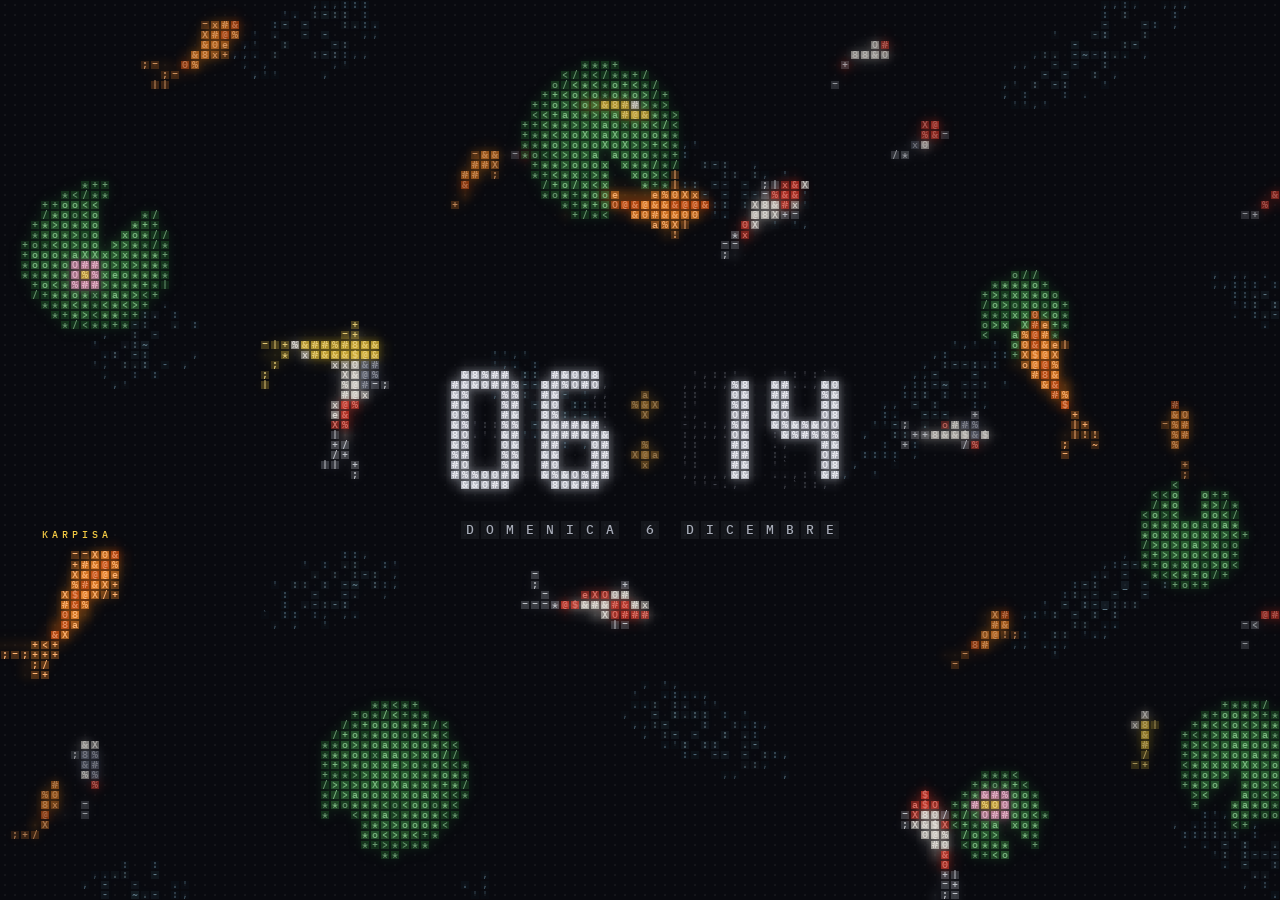
==== wallpaper/index.html @ 4b6a4fd7 "Animazione più fluida: i fotogrammi cadono sempre alla stessa distanza Il timer contava 1/30 di seco" ====
<!DOCTYPE html>
<html lang="it" data-sfondo>
<head>
<meta charset="utf-8">
<meta name="viewport" content="width=device-width, initial-scale=1">
<title>ASCII Zoo sfondo</title>
<style>
/* Carattere: IBM Plex Mono, (c) IBM Corp., licenza SIL Open Font License 1.1 */
@font-face {
  font-family: "IBM Plex Mono";
  font-style: normal;
  font-weight: 400;
  font-display: swap;
  src: url("[data-uri]") format("woff2");
}
@font-face {
  font-family: "IBM Plex Mono";
  font-style: normal;
  font-weight: 500;
  font-display: swap;
  src: url("[data-uri]") format("woff2");
}

/* Due temi. Di serie scuro: gli animali sono luce su fondo nero. Chiaro (data-tema="chiaro"
   sulla radice): inchiostro su carta. I colori dei widget e dell'interfaccia stanno tutti qui.
   Layout: canvas a tutto schermo; sopra, selettore in alto, saluto e ricerca al centro. */
:root {
  --bg: #090a0f;
  --ink: #eceef5;
  --ink-dim: #9196a8;
  --ink-faint: #5d6274;
  --panel: rgba(19, 21, 29, 0.74);
  --panel-pieno: rgba(19, 21, 29, 0.94);
  --line: rgba(255, 255, 255, 0.09);
  --tinta: 255, 255, 255; /* pulsanti e caselle: questo colore, poco coprente */
  --grana: rgba(255, 255, 255, 0.06); /* i puntini del fondo, uno per cella */
  --accent: #5aa7ff;
  --mono: "IBM Plex Mono", ui-monospace, "SF Mono", Menlo, Consolas, monospace;
  --cell: 11px;
  /* widget: fondo dei riquadri con "Sfondo pieno" */
  --widget-fondo: rgba(9, 10, 15, 0.84);
  --widget-ombra: rgba(0, 0, 0, 0.35);
  /* pomodoro: il riquadro lampeggia di questo colore quando cambia fase */
  --widget-lampo: #ffd166;
  color-scheme: dark;
}
:root[data-tema="chiaro"] {
  --bg: #f3eee4;
  --ink: #22212a;
  --ink-dim: #55515e;
  --ink-faint: #8e8992;
  --panel: rgba(252, 249, 243, 0.78);
  --panel-pieno: rgba(252, 249, 243, 0.96);
  --line: rgba(70, 50, 25, 0.14);
  --tinta: 70, 50, 25;
  --grana: rgba(90, 64, 30, 0.14);
  --widget-fondo: rgba(252, 249, 243, 0.9);
  --widget-ombra: rgba(70, 50, 25, 0.16);
  --widget-lampo: #b45f06;
  color-scheme: light;
}

* { box-sizing: border-box; }

html, body { height: 100%; margin: 0; }

body {
  overflow: hidden;
  background-color: var(--bg);
  background-image: radial-gradient(circle, var(--grana) 0 0.6px, transparent 1.1px);
  background-size: var(--cell) var(--cell);
  color: var(--ink);
  font-family: var(--mono);
  font-size: 13px;
  line-height: 1.4;
  -webkit-user-select: none;
  user-select: none;
  -webkit-tap-highlight-color: transparent;
}

canvas { position: fixed; top: 0; left: 0; display: block; }
/* il bagliore è già sfocato e saturato dal motore (vedi sfocaBagliore): un filtro blur()
   qui costerebbe molto dove la grafica non è accelerata */
#glow { opacity: 0.55; pointer-events: none; }
/* chiaro: la luce sulla carta non si vede; resta un alone colorato morbido, come acquerello */
[data-tema="chiaro"] #glow { opacity: 0.32; mix-blend-mode: multiply; }
#zoo { cursor: crosshair; touch-action: manipulation; }

.ui { position: fixed; inset: 0; pointer-events: none; transition: opacity 0.25s; }
.ui > * { pointer-events: auto; }

button, input { font: inherit; color: inherit; }
button { cursor: pointer; }
:focus-visible { outline: 2px solid var(--accent); outline-offset: 2px; }

.sr {
  position: absolute; width: 1px; height: 1px; overflow: hidden;
  clip: rect(0 0 0 0); white-space: nowrap;
}

/* selettore degli animali */
.modes {
  position: absolute; top: 16px; left: 50%; transform: translateX(-50%);
  display: flex; gap: 2px; padding: 4px;
  max-width: calc(100% - 32px);
  background: var(--panel); border: 1px solid var(--line); border-radius: 999px;
  -webkit-backdrop-filter: blur(12px); backdrop-filter: blur(12px);
}
.modes button {
  display: flex; align-items: center; gap: 7px;
  padding: 6px 12px; border: 0; border-radius: 999px;
  background: transparent; color: var(--ink-dim);
  font-size: 12px; white-space: nowrap;
  transition: background-color 0.15s, color 0.15s;
}
.modes button::before {
  content: ""; width: 7px; height: 7px; border-radius: 50%;
  background: var(--dot); box-shadow: 0 0 8px var(--dot);
}
.modes button:hover { color: var(--ink); }
.modes button[aria-pressed="true"] { background: rgba(var(--tinta), 0.11); color: var(--ink); }

/* saluto e ricerca */
.center {
  position: absolute; left: 50%; top: 50%; transform: translate(-50%, -56%);
  width: min(540px, calc(100% - 32px));
  display: grid; gap: 14px; justify-items: center; text-align: center;
  pointer-events: none;
}
.center > form, .center > a { pointer-events: auto; }
.clock {
  margin: 0; color: var(--ink-dim); font-size: 11px;
  letter-spacing: 0.12em; text-transform: uppercase;
  font-variant-numeric: tabular-nums;
  text-shadow: 0 0 10px var(--bg), 0 0 4px var(--bg);
}
h1 {
  margin: 0 0 6px; font-size: clamp(21px, 2.5vw, 29px); font-weight: 500;
  letter-spacing: -0.02em; text-wrap: balance;
  text-shadow: 0 0 14px var(--bg), 0 0 5px var(--bg);
}
.search {
  display: flex; align-items: center; gap: 10px; width: 100%;
  padding: 6px 6px 6px 16px;
  background: var(--panel); border: 1px solid var(--line); border-radius: 14px;
  -webkit-backdrop-filter: blur(12px); backdrop-filter: blur(12px);
  transition: border-color 0.15s;
}
.search:focus-within { border-color: color-mix(in srgb, var(--accent) 60%, transparent); }
.search::before { content: ">"; color: var(--accent); font-weight: 500; }
.search input {
  flex: 1; min-width: 0; padding: 9px 0; border: 0; background: transparent;
  font-size: 14px; outline: none;
  -webkit-user-select: text; user-select: text;
}
.search input::placeholder { color: var(--ink-faint); }
.search button {
  flex: none; width: 34px; height: 34px; border: 1px solid var(--line); border-radius: 9px;
  background: rgba(var(--tinta), 0.05); color: var(--ink-dim);
}
.search button:hover { color: var(--ink); background: rgba(var(--tinta), 0.1); }
.search-link {
  max-width: 100%; padding: 7px 12px; border-radius: 9px;
  background: var(--panel); border: 1px solid var(--line);
  color: var(--accent); font-size: 12px; text-decoration: none; overflow-wrap: anywhere;
}
.search-link:hover { text-decoration: underline; }
[hidden] { display: none !important; }

/* riga in basso */
.hint {
  position: absolute; left: 18px; bottom: 16px; margin: 0;
  max-width: calc(100% - 84px);
  color: var(--ink-faint); font-size: 11px; pointer-events: none;
  text-shadow: 0 0 8px var(--bg);
}
.gear {
  position: absolute; right: 16px; bottom: 12px;
  width: 34px; height: 34px; border: 1px solid var(--line); border-radius: 10px;
  background: var(--panel); color: var(--ink-dim); font-size: 14px; line-height: 1;
}
.gear:hover, .gear[aria-expanded="true"] { color: var(--ink); }

.panel {
  position: absolute; right: 16px; bottom: 56px; width: min(280px, calc(100% - 32px));
  display: grid; gap: 14px; padding: 16px;
  background: var(--panel-pieno); border: 1px solid var(--line); border-radius: 14px;
  box-shadow: 0 12px 40px rgba(0, 0, 0, 0.5);
  font-size: 12px;
}
[data-tema="chiaro"] .panel { box-shadow: 0 12px 40px rgba(70, 50, 25, 0.18); }
.panel label { display: grid; gap: 6px; color: var(--ink-dim); }
.panel label.check { display: flex; align-items: center; gap: 9px; color: var(--ink); }
.panel input[type="text"] {
  padding: 8px 10px; border: 1px solid var(--line); border-radius: 8px;
  background: rgba(var(--tinta), 0.04); color: var(--ink);
  -webkit-user-select: text; user-select: text;
}
.panel input[type="checkbox"] { width: 15px; height: 15px; margin: 0; accent-color: var(--accent); }
.panel button {
  padding: 8px 10px; border: 1px solid var(--line); border-radius: 8px;
  background: rgba(var(--tinta), 0.05); text-align: left;
}
.panel button:hover { background: rgba(var(--tinta), 0.1); }
.panel kbd {
  float: right; padding: 0 5px; border: 1px solid var(--line); border-radius: 4px;
  color: var(--ink-dim); font: inherit;
}

/* interfaccia nascosta: resta solo il pulsante, quasi invisibile */
.bare .modes, .bare .center, .bare .hint, .bare .panel { display: none; }
.bare .gear { opacity: 0.28; }
.bare .gear:hover, .bare .gear:focus-visible { opacity: 1; }

/* versione sfondo: nessuna interfaccia */
[data-sfondo] .ui { display: none; }
[data-sfondo] #zoo { cursor: default; }

/* widget: riquadri di testo ASCII in un angolo, sopra gli animali */
.widgets {
  position: fixed; display: grid; gap: 10px; margin: 0;
  pointer-events: none; z-index: 1;
  color: var(--ink-dim); font-size: 12px; line-height: 1.35;
  text-shadow: 0 0 8px var(--bg), 0 0 3px var(--bg);
}
/* --m-*: spazio occupato da barra delle applicazioni o barra dei menu, inviato dal programma */
.widgets { --gap: 24px; }
.widgets[data-angolo="basso-destra"] { right: calc(var(--gap) + var(--m-destra, 0px)); bottom: calc(var(--gap) + var(--m-basso, 0px)); justify-items: end; }
.widgets[data-angolo="basso-sinistra"] { left: calc(var(--gap) + var(--m-sinistra, 0px)); bottom: calc(var(--gap) + var(--m-basso, 0px)); }
.widgets[data-angolo="alto-destra"] { right: calc(var(--gap) + var(--m-destra, 0px)); top: calc(var(--gap) + var(--m-alto, 0px)); justify-items: end; }
.widgets[data-angolo="alto-sinistra"] { left: calc(var(--gap) + var(--m-sinistra, 0px)); top: calc(var(--gap) + var(--m-alto, 0px)); }
.widgets pre { margin: 0; font: inherit; white-space: pre; }
.widgets b { color: var(--ink); font-weight: 500; }
.widgets i { color: var(--accent); font-style: normal; }
/* un carattere che il font incorporato non ha: casella larga un carattere (vedi g() nello script) */
.widgets .g { display: inline-block; width: 1ch; text-align: center; }
.widgets[data-dimensione="piccoli"] { font-size: 10px; }
.widgets[data-dimensione="grandi"] { font-size: 15px; }
/* cornici a linee: righe più fitte, così le linee verticali si toccano quasi */
.widgets[data-cornice="linee"], .widgets[data-cornice="arrotondata"] { line-height: 1.2; }
.widgets[data-sfondo="pieno"] pre { background: var(--widget-fondo); box-shadow: 0 6px 24px var(--widget-ombra); border-radius: 2px; }
.widgets[data-sfondo="pieno"][data-cornice="arrotondata"] pre { border-radius: 0.6em; }
.widgets pre.lampo, .widgets pre.lampo b, .widgets pre.lampo i { color: var(--widget-lampo); }

@media (max-width: 760px) {
  .modes button { padding: 7px 9px; }
  .modes button:not([aria-pressed="true"]) span { display: none; }
  .hint { font-size: 10px; }
}

@media (prefers-reduced-motion: reduce) {
  * { transition: none !important; }
}
</style>
</head>
<body>
<canvas id="glow" aria-hidden="true"></canvas>
<canvas id="zoo" aria-hidden="true"></canvas>

<div class="widgets" id="widgets" data-angolo="basso-destra" aria-live="off"></div>

<div class="ui" id="ui">
  <nav class="modes" id="modes" aria-label="Scegli l'animale"></nav>

  <main class="center">
    <p class="clock" id="clock"></p>
    <h1 id="greeting">Ciao</h1>
    <form class="search" id="search" role="search" autocomplete="off">
      <label class="sr" for="q">Cerca sul web o scrivi un indirizzo</label>
      <input id="q" name="q" type="text" placeholder="Cerca o scrivi un indirizzo" spellcheck="false" autocapitalize="off">
      <button type="submit" id="go" aria-label="Cerca">&#8629;</button>
    </form>
    <a class="search-link" id="search-link" target="_blank" rel="noopener" hidden></a>
  </main>

  <p class="hint" id="hint"></p>

  <div class="panel" id="panel" hidden>
    <label for="name">Il tuo nome, per il saluto
      <input id="name" type="text" maxlength="24" placeholder="facoltativo" autocomplete="off">
    </label>
    <label class="check" for="auto">
      <input id="auto" type="checkbox">
      Cambia animale ogni minuto
    </label>
    <button type="button" id="foto">Scarica una foto dello sfondo <kbd>P</kbd></button>
    <button type="button" id="hide">Nascondi l'interfaccia <kbd>H</kbd></button>
  </div>
  <button class="gear" id="gear" type="button" aria-label="Impostazioni" aria-expanded="false" aria-controls="panel">&#9881;&#xFE0E;</button>
</div>

<script>
/* ASCII Zoo — motore.
 * Ogni animale è una forma procedurale campionata su una griglia di celle:
 * ogni cella accesa diventa un carattere da tastiera, colorato. */
(function (global) {
  'use strict';

  var TAU = Math.PI * 2;
  var FLOW = -Math.PI / 4; // direzione "di corrente": in alto a destra
  var RAMP_A = '.,:-~;=+*oxX%#&@';
  var RAMP_B = "`'.:_!|/<>aeO08$";
  var LEVELS = 16;

  // Colori comuni a tutte le modalità: 0 = onda del clic, 1 = cibo,
  // 2 = cifre dell'orologio, 3 = segmenti spenti
  var PALETTE = ['#aab3c5', '#f0d9a0', '#e6e9f2', '#4a5064'];

  // Orologio a sette segmenti (a..g): quali segmenti accende ogni cifra
  var DIGITS = ['abcdef', 'bc', 'abdeg', 'abcdg', 'bcfg', 'acdfg', 'acdefg', 'abc', 'abcdefg', 'abcdfg'];
  var SEGS = 'abcdefg';
  // segmenti di una cifra larga W e alta H celle, tratto di raggio r
  function segments(ox, oy, W, H, r) {
    var x0 = ox + r, x1 = ox + W - r, y0 = oy + r, y1 = oy + H - r, ym = oy + H / 2, g = r * 0.6;
    return [
      [x0 + g, y0, x1 - g, y0], [x1, y0 + g, x1, ym - g], [x1, ym + g, x1, y1 - g],
      [x0 + g, y1, x1 - g, y1], [x0, ym + g, x0, y1 - g], [x0, y0 + g, x0, ym - g],
      [x0 + g, ym, x1 - g, ym]
    ];
  }

  function clamp(v, a, b) { return v < a ? a : v > b ? b : v; }
  function lerp(a, b, t) { return a + (b - a) * t; }
  function angDiff(a, b) { return Math.atan2(Math.sin(a - b), Math.cos(a - b)); }
  function hash2(i, j) {
    var n = (Math.imul(i, 374761393) + Math.imul(j, 668265263)) | 0;
    n = Math.imul(n ^ (n >>> 13), 1274126177);
    return ((n ^ (n >>> 16)) >>> 0) / 4294967296;
  }
  function steer(c, target, rate, dt) {
    c.th += clamp(angDiff(target, c.th), -rate * dt, rate * dt);
  }
  // distanza punto-segmento; _t = posizione lungo il segmento (0..1)
  var _t = 0;
  function segD(px, py, ax, ay, bx, by) {
    var vx = bx - ax, vy = by - ay;
    var t = ((px - ax) * vx + (py - ay) * vy) / (vx * vx + vy * vy);
    t = t < 0 ? 0 : t > 1 ? 1 : t;
    _t = t;
    var dx = px - ax - vx * t, dy = py - ay - vy * t;
    return Math.sqrt(dx * dx + dy * dy);
  }
  function advance(c, dt) {
    c.x += Math.cos(c.th) * c.sp * dt;
    c.y += Math.sin(c.th) * c.sp * dt;
  }
  // volo verso un punto (l'orologio), rallentando all'arrivo
  function goTo(c, turn, vmax, k, acc, dt) {
    var dx = c.goal.x - c.x, dy = c.goal.y - c.y, d = Math.sqrt(dx * dx + dy * dy);
    steer(c, Math.atan2(dy, dx), turn, dt);
    var v = Math.min(vmax, 0.5 + d * k);
    c.sp += (v - c.sp) * Math.min(1, acc * dt);
    advance(c, dt);
  }
  function defaultPoke(c, x, y, w) {
    var dx = c.x - x, dy = c.y - y, d = Math.sqrt(dx * dx + dy * dy);
    if (d > w.pokeR) return false;
    c.flee = 0.8 + 0.9 * (1 - d / w.pokeR);
    c.fleeTh = d < 0.01 ? w.rnd() * TAU : Math.atan2(dy, dx);
    return true;
  }

  /* ------------------------------------------------------------------ */
  /* Specie. Coordinate locali: x in avanti, y di lato, unità = taglia. */
  /* shape() scrive o.v (intensità 0..1) e o.c (indice colore locale).   */
  /* ------------------------------------------------------------------ */

  var SPECIES = [];

  SPECIES.push({
    id: 'farfalle', label: 'Farfalle', dot: '#5aa7ff',
    pal: ['#eaf4ff', '#a9d6ff', '#58a4ff', '#2f66d0'],
    dens: 560, min: 7, max: 26, smin: 3.6, smax: 11, off: 0, rad: 0.78,
    perch: 0.5, // si posano sull'orologio se la taglia è sotto 0.5 × altezza cifre
    spawn: function (c, w) {
      c.th = w.rnd() * TAU; c.rate = 8 + w.rnd() * 5; c.dth = 0;
    },
    update: function (c, dt, t, w) {
      if (c.perched) { c.ph += c.rate * 0.12 * dt; c.sp = 0; return; } // ali che si aprono piano
      var fl = c.flee > 0;
      c.ph += c.rate * (fl ? 1.9 : 1) * dt;
      if (c.goal && !fl) { goTo(c, 6, 2.2 + 3.8 * c.z, 1.2, 5, dt); return; }
      c.dth += (w.rnd() - 0.5) * 10 * dt;
      c.dth *= Math.pow(0.2, dt);
      if (fl) steer(c, c.fleeTh, 7, dt);
      else c.th += (c.dth + Math.sin(t * 0.9 + c.seed * 9) * 0.6) * dt;
      var base = (2.2 + 3.8 * c.z) * (1 + 0.45 * Math.sin(c.ph));
      c.sp += ((fl ? base * 3.6 : base) - c.sp) * Math.min(1, 5 * dt);
      advance(c, dt);
    },
    shape: function (x, y, c, o) {
      var ay = y < 0 ? -y : y;
      if (ay < Math.max(0.045, c.mt * 0.9) && x > -0.34 && x < 0.36) { o.v = 0.7; o.c = 3; return; }
      var f = 0.22 + 0.78 * Math.abs(Math.cos(c.ph));
      var wy = ay / f;
      var ax = (x - 0.2) / 0.24, bx = (wy - 0.36) / 0.3;
      var d1 = ax * ax + bx * bx;
      ax = (x + 0.24) / 0.17; bx = (wy - 0.24) / 0.19;
      var d2 = ax * ax + bx * bx;
      var d = d1 < d2 ? d1 : d2;
      if (d < 1) {
        o.v = 1 - 0.5 * d;
        o.c = d < 0.3 ? 1 : d < 0.8 ? 2 : 3;
      }
    }
  });

  SPECIES.push({
    id: 'meduse', label: 'Meduse', dot: '#e45bd0',
    pal: ['#ffd9f7', '#ee6fdc', '#b03aa6', '#8d86a6'],
    dens: 720, min: 6, max: 20, smin: 3.6, smax: 11, off: -0.95, rad: 1.5,
    spawn: function (c, w) {
      c.home = FLOW + (w.rnd() - 0.5) * 0.5; c.th = c.home; c.rate = 1.9 + w.rnd() * 0.9;
    },
    update: function (c, dt, t, w) {
      var fl = c.flee > 0;
      c.ph += c.rate * (fl ? 2.2 : 1) * dt;
      if (fl) steer(c, c.fleeTh, 3.5, dt);
      else steer(c, c.home + Math.sin(t * 0.4 + c.seed * 7) * 0.25, 0.8, dt);
      var push = Math.max(0, Math.sin(c.ph));
      var target = (0.9 + 2.6 * c.z) * (0.45 + 1.5 * push) * (fl ? 3 : 1);
      c.sp += (target - c.sp) * Math.min(1, 3 * dt);
      advance(c, dt);
    },
    shape: function (x, y, c, o, h) {
      var p = Math.sin(c.ph);
      if (x >= -0.12) {
        var rx = 0.44 * (1 - 0.12 * p), ry = 0.48 * (1 + 0.14 * p);
        var d = (x / rx) * (x / rx) + (y / ry) * (y / ry);
        if (d < 1) {
          o.v = 1 - 0.45 * d;
          o.c = x < -0.04 ? 2 : (x > 0.12 && d < 0.42) ? 0 : d < 0.8 ? 1 : 2;
        }
        return;
      }
      if (x < -2.3 || h < 0.38) return;
      var spread = 0.16 * (1 + 0.12 * p), fade = 1 + x / 2.3;
      var th = Math.max(0.05, c.mt);
      for (var k = -2; k <= 2; k++) {
        var wig = 0.035 * Math.sin(x * 5 + c.ph * 1.5 + k * 1.7) * -x;
        if (Math.abs(y - k * spread - wig) < th) {
          o.v = 0.05 + 0.13 * fade; o.c = 3; return;
        }
      }
    }
  });

  SPECIES.push({
    id: 'libellule', label: 'Libellule', dot: '#3fe0b0',
    pal: ['#f2fff9', '#62f0b4', '#27b99a', '#8fe6cf', '#3d8f86'],
    dens: 600, min: 7, max: 22, smin: 4.2, smax: 10, off: -0.85, rad: 1.9,
    perch: 0.65,
    spawn: function (c, w) {
      c.home = FLOW + (w.rnd() - 0.5) * 0.9; c.th = c.home;
      c.state = w.rnd() < 0.7 ? 1 : 0; c.timer = w.rnd() * 1.5; c.next = c.th;
    },
    update: function (c, dt, t, w) {
      if (c.perched) { c.ph += 5 * dt; c.sp = 0; return; } // posata: le ali vibrano appena
      c.ph += 38 * dt;
      if (c.goal && !(c.flee > 0)) { c.state = 1; goTo(c, 9, 9 + 13 * c.z, 2.5, 7, dt); c.next = c.th; return; }
      c.timer -= dt;
      if (c.flee > 0) { c.state = 1; c.next = c.fleeTh; if (c.timer < c.flee) c.timer = c.flee; }
      if (c.timer <= 0) {
        if (c.state === 1) { c.state = 0; c.timer = 0.35 + w.rnd() * 1.2; }
        else {
          c.state = 1; c.timer = 0.6 + w.rnd() * 1.6;
          c.next = w.rnd() < 0.8 ? c.home + (w.rnd() - 0.5) * 1.7 : w.rnd() * TAU;
        }
      }
      steer(c, c.next, c.state === 1 ? 9 : 3, dt);
      var target = c.state === 1 ? (9 + 13 * c.z) * (c.flee > 0 ? 1.6 : 1) : 0.5;
      c.sp += (target - c.sp) * Math.min(1, (c.state === 1 ? 7 : 4) * dt);
      advance(c, dt);
    },
    shape: function (x, y, c, o, h) {
      var ay = y < 0 ? -y : y, mt = c.mt;
      var hx = x - 0.3;
      if (hx * hx + y * y < Math.max(0.008, mt * mt * 0.5)) { o.v = 1; o.c = 0; return; }
      var tx = (x - 0.14) / 0.16, ty = y / 0.09;
      if (tx * tx + ty * ty < 1) { o.v = 0.92; o.c = 1; return; }
      if (ay < Math.max(0.035, mt)) {
        if (x > -0.95 && x < 0.05) { o.v = 0.62; o.c = 2; return; }
        var tl = 0.3 + c.sp * 0.07;
        if (x <= -0.95 && x > -0.95 - tl && h > 0.45) {
          o.v = 0.04 + 0.16 * (1 + (x + 0.95) / tl); o.c = 4; return;
        }
      }
      if (ay > 0.05 && ay < 0.64) {
        var taper = 1 - (ay / 0.64) * (ay / 0.64);
        var th = Math.max(0.03 + 0.09 * taper, mt * 0.7);
        var fore = Math.abs(x - (0.22 + 0.16 * ay));
        var hind = Math.abs(x - (0.02 - 0.3 * ay));
        if ((fore < th || hind < th) && h > 0.18) {
          o.v = 0.42 + 0.22 * Math.sin(c.ph + ay * 9); o.c = 3;
        }
      }
    }
  });

  SPECIES.push({
    id: 'koi', label: 'Koi', dot: '#ffb347',
    // 7-8 = acqua, 9-10 = ninfee, 11 = fiore di loto
    pal: ['#f6f2e9', '#e8402f', '#ff8f2e', '#dc5a16', '#ffd447', '#6d7282', '#c9ced8',
          '#3c7fa6', '#7cc4e0', '#4fae57', '#2f7a3a', '#f4a6c8'],
    dens: 520, min: 7, max: 26, smin: 4.6, smax: 12.5, off: -0.12, rad: 0.78,
    feeds: true,
    // stagno: increspature che scorrono sotto i pesci
    under: function (w, t, A) {
      var c0 = this.c0, cols = w.cols, rows = w.rows, wc = w._water, i, j, n;
      if (!wc || wc.cols !== cols || wc.rows !== rows) {
        // le celle dove l'acqua può comparire sono sempre le stesse (poco più di metà)
        var ii = [], jj = [], aa = [];
        for (j = 0; j < rows; j++) {
          for (i = 0; i < cols; i++) {
            var h = hash2(i, j);
            if (h < 0.55) { ii.push(i); jj.push(j); aa.push(0.35 + 0.3 * h); }
          }
        }
        wc = w._water = { cols: cols, rows: rows, i: Int16Array.from(ii), j: Int16Array.from(jj), a: Float32Array.from(aa),
                          row: new Float32Array(rows), col: new Float32Array(cols) };
      }
      // s = sin(i*0.16 + t*0.8 + sin(j*0.11 + t*0.35)*2.2) + sin(j*0.23 - t*0.6 + sin(i*0.07 - t*0.25)*1.8):
      // i seni interni dipendono solo dalla riga o solo dalla colonna
      var R = wc.row, K = wc.col, I = wc.i, J = wc.j, AL = wc.a;
      for (j = 0; j < rows; j++) R[j] = t * 0.8 + Math.sin(j * 0.11 + t * 0.35) * 2.2;
      for (i = 0; i < cols; i++) K[i] = Math.sin(i * 0.07 - t * 0.25) * 1.8 - t * 0.6;
      for (n = 0; n < I.length; n++) {
        i = I[n]; j = J[n];
        var s1 = Math.sin(i * 0.16 + R[j]);
        if (s1 <= 0.45) continue; // il secondo seno arriva al massimo a 1: non si supera 1.45
        var s = s1 + Math.sin(j * 0.23 + K[i]);
        if (s > 1.45) w.put(i, j, 0.08 + (s - 1.45) * 0.3, c0 + (s > 1.75 ? 8 : 7), A * AL[n]);
      }
    },
    // ninfee che vanno alla deriva; i pesci profondi passano sotto
    tick: function (w, dt) {
      if (!w.pads || w.padsCols !== w.cols || w.padsRows !== w.rows) {
        w.pads = []; w.padsCols = w.cols; w.padsRows = w.rows;
        var n = clamp(Math.round(w.cols * w.rows / 1400), 4, 9);
        for (var k = 0; k < n; k++) {
          var p = { r: 3.5 + w.rnd() * 4.5, rot: w.rnd() * TAU, spin: (w.rnd() - 0.5) * 0.06,
                    flower: w.rnd() < 0.35, v: 0.06 + w.rnd() * 0.1, x: 0, y: 0 };
          for (var tries = 0; tries < 15; tries++) {
            p.x = w.rnd() * w.cols; p.y = w.rnd() * w.rows;
            if (!w.clock || w.boxDist(p.x, p.y).d > p.r + 3) break;
          }
          w.pads.push(p);
        }
      }
      for (var q = 0; q < w.pads.length; q++) {
        var pd = w.pads[q], m = pd.r + 2;
        pd.x += Math.cos(FLOW) * pd.v * dt; pd.y += Math.sin(FLOW) * pd.v * dt;
        pd.rot += pd.spin * dt;
        if (pd.x > w.cols + m) pd.x = -m; else if (pd.x < -m) pd.x = w.cols + m;
        if (pd.y < -m) pd.y = w.rows + m; else if (pd.y > w.rows + m) pd.y = -m;
      }
      // ogni tanto una goccia sull'acqua
      if (w.rnd() < dt * 0.3) w.ripple(w.rnd() * w.cols, w.rnd() * w.rows, 3 + w.rnd() * 3, 1.6, this.c0 + 8);
    },
    over: function (w, t, A) {
      if (!w.pads) return;
      var c0 = this.c0;
      for (var q = 0; q < w.pads.length; q++) {
        var p = w.pads[q], R = p.r;
        var fx = p.x - Math.cos(p.rot) * R * 0.3, fy = p.y - Math.sin(p.rot) * R * 0.3;
        var i0 = Math.max(0, Math.floor(p.x - R)), i1 = Math.min(w.cols - 1, Math.ceil(p.x + R));
        var j0 = Math.max(0, Math.floor(p.y - R)), j1 = Math.min(w.rows - 1, Math.ceil(p.y + R));
        for (var j = j0; j <= j1; j++) {
          for (var i = i0; i <= i1; i++) {
            var dx = i + 0.5 - p.x, dy = j + 0.5 - p.y, d = Math.sqrt(dx * dx + dy * dy) / R;
            if (d > 1) continue;
            var da = angDiff(Math.atan2(dy, dx), p.rot);
            if (d > 0.08 && Math.abs(da) < 0.3) continue; // la tacca della foglia
            var col = d > 0.84 || (d > 0.25 && Math.abs(Math.sin(da * 3.5)) < 0.16) ? 10 : 9;
            var v = 0.5 + 0.2 * (1 - d);
            if (p.flower) {
              var fd = Math.sqrt((i + 0.5 - fx) * (i + 0.5 - fx) + (j + 0.5 - fy) * (j + 0.5 - fy));
              if (fd < 1.7) { col = fd < 0.7 ? 4 : 11; v = 0.85; }
            }
            w.put(i, j, v, c0 + col, A * 0.9);
          }
        }
      }
    },
    spawn: function (c, w) {
      c.home = FLOW + (w.rnd() - 0.5) * 1.1; c.th = c.home; c.dth = 0;
      var r = w.rnd();
      c.kind2 = r < 0.3 ? 0 : r < 0.7 ? 1 : r < 0.82 ? 2 : 3;
    },
    update: function (c, dt, t, w) {
      var base = 2.2 + 3.6 * c.z, target = base;
      var best = 1e9, food = null, i, f;
      for (i = 0; i < w.food.length; i++) {
        f = w.food[i];
        var d2 = (f.x - c.x) * (f.x - c.x) + (f.y - c.y) * (f.y - c.y);
        if (d2 < best) { best = d2; food = f; }
      }
      if (c.flee > 0) {
        // spavento (scatta il minuto): colpo di coda lontano dall'orologio
        steer(c, c.fleeTh, 3, dt);
        target = base * 2.6;
      } else if (food && best < w.pokeR * w.pokeR * 1.4) {
        steer(c, Math.atan2(food.y - c.y, food.x - c.x), 2.8, dt);
        target = base * 2.3;
        var mx = c.x + Math.cos(c.th) * 0.45 * c.S, my = c.y + Math.sin(c.th) * 0.45 * c.S;
        var reach = Math.max(1.3, c.S * 0.16);
        if ((food.x - mx) * (food.x - mx) + (food.y - my) * (food.y - my) < reach * reach) {
          food.eaten = true;
          w.ripple(food.x, food.y, 2.2 + c.S * 0.2, 0.7, 0);
        }
      } else {
        c.dth += (w.rnd() - 0.5) * 3 * dt;
        c.dth *= Math.pow(0.3, dt);
        c.th += c.dth * dt;
        steer(c, c.home + Math.sin(t * 0.25 + c.seed * 11) * 0.6, 0.35, dt);
      }
      c.sp += (target - c.sp) * Math.min(1, 2.5 * dt);
      c.ph += (3.5 + c.sp * 0.9) * dt;
      advance(c, dt);
    },
    shape: function (x, y, c, o) {
      if (x > 0.5 || x < -0.78) return;
      var s = (0.5 - x) / 0.9; // 0 al muso, 1 al peduncolo
      var amp = 0.015 + 0.15 * Math.pow(clamp(s / 1.4, 0, 1), 1.6);
      var u = y - amp * Math.sin(c.ph - 4.2 * (0.5 - x));
      var au = u < 0 ? -u : u;
      if (x >= -0.4) {
        var wd = 0.17 * (s < 0.3 ? Math.sqrt(s / 0.3) : 1 - 0.74 * Math.pow((s - 0.3) / 0.7, 1.3));
        wd = Math.max(wd, c.mt * 0.8);
        if (au < wd) {
          var q = au / wd;
          o.v = 0.96 - 0.3 * q * q;
          var sd = c.seed * 40;
          var n = Math.sin(x * 7 + sd) * Math.cos(u * 9 + sd * 0.7) + 0.5 * Math.sin(x * 3.3 + sd * 1.9);
          if (c.kind2 === 0) o.c = au < 0.035 ? 3 : 2;
          else if (c.kind2 === 1) o.c = n > 0.12 ? 1 : 0;
          else if (c.kind2 === 2) o.c = q > 0.7 ? 0 : 4;
          else o.c = n > 0.3 ? 1 : n < -0.55 ? 5 : 0;
          return;
        }
        if (x > 0.08 && x < 0.3) {
          var fin = wd + 0.13 * Math.sin(Math.PI * (x - 0.08) / 0.22);
          if (au < fin) { o.v = 0.4; o.c = c.kind2 === 0 ? 2 : c.kind2 === 2 ? 4 : 6; }
        }
        return;
      }
      var s2 = (-0.4 - x) / 0.36;
      if (au < 0.045 + 0.17 * s2 && !(s2 > 0.55 && au < 0.1 * (s2 - 0.55) / 0.45)) {
        o.v = 0.5 - 0.15 * s2; o.c = c.kind2 === 0 ? 2 : c.kind2 === 2 ? 4 : 6;
      }
    }
  });

  SPECIES.push({
    id: 'rane', label: 'Rane', dot: '#6fdc44',
    pal: ['#f6ffe9', '#a2ec6c', '#62cf3c', '#3c9a2c'],
    dens: 620, min: 6, max: 22, smin: 5, smax: 15, off: -0.3, rad: 1.08,
    perch: 0.5,
    spawn: function (c, w) {
      c.th = w.rnd() * TAU; c.state = 0; c.timer = w.rnd() * 4; c.air = 0; c.pend = 0; c.u = 0;
    },
    update: function (c, dt, t, w) {
      c.ph += 2.4 * dt;
      if (c.perched) return; // seduta sull'orologio
      if (c.state === 0) {
        c.timer -= dt;
        if (c.timer <= 0) {
          var hop;
          if (c.pend > 0) {
            c.th = c.fleeTh + (w.rnd() - 0.5) * 0.9; hop = c.S * (3.6 + w.rnd() * 2); c.pend--;
          } else if (c.goal) {
            // salto mirato su un segmento acceso
            var gx = c.goal.x - c.x, gy = c.goal.y - c.y;
            c.th = Math.atan2(gy, gx); hop = Math.max(0.2, Math.min(Math.sqrt(gx * gx + gy * gy), c.S * 3.6));
          } else {
            c.th += (w.rnd() - 0.5) * 2.6; hop = c.S * (1.6 + w.rnd() * 2.2);
          }
          // se non vuole posarsi, non atterra sull'orologio
          if (w.clock && !c.goal &&
              w.boxDist(c.x + Math.cos(c.th) * hop, c.y + Math.sin(c.th) * hop).d < c.S * 0.45) {
            c.th = Math.atan2(c.y - w.clock.cy, c.x - w.clock.cx) + (w.rnd() - 0.5) * 1.2;
          }
          c.state = 1; c.u = 0; c.hop = hop; c.dur = 0.36 + hop * 0.006;
          c.x0 = c.x; c.y0 = c.y;
        }
      } else {
        c.u += dt / c.dur;
        var u = c.u >= 1 ? 1 : c.u;
        var e = u * u * (3 - 2 * u);
        c.x = c.x0 + Math.cos(c.th) * c.hop * e;
        c.y = c.y0 + Math.sin(c.th) * c.hop * e;
        c.air = Math.sin(Math.PI * u);
        if (c.u >= 1) {
          c.state = 0; c.air = 0;
          c.timer = c.pend > 0 ? 0.05 + w.rnd() * 0.12 : c.goal ? 0.25 + w.rnd() * 0.5 : 0.7 + w.rnd() * 4.2;
        }
      }
    },
    poke: function (c, x, y, w) {
      var dx = c.x - x, dy = c.y - y, d = Math.sqrt(dx * dx + dy * dy);
      if (d > w.pokeR) return;
      c.fleeTh = Math.atan2(dy, dx);
      c.pend = d < w.pokeR * 0.5 ? 2 : 1;
      if (c.state === 0) c.timer = Math.min(c.timer, w.rnd() * 0.18);
    },
    shape: function (x, y, c, o) {
      var e = c.air, k = 1 + 0.22 * e;
      x /= k; y /= k;
      var ay = y < 0 ? -y : y, mt = c.mt;
      var ex = x - 0.34, ey = ay - 0.15;
      if (ex * ex + ey * ey < Math.max(0.0058, mt * mt * 0.6)) { o.v = 1; o.c = 0; return; }
      var hx = (x - 0.27) / 0.17, hy = y / 0.2;
      if (hx * hx + hy * hy < 1) { o.v = 0.9; o.c = 1; return; }
      var bx = x / (0.3 + 0.07 * e), by = y / (0.25 - 0.04 * e);
      var d = bx * bx + by * by;
      if (d < 1) {
        o.v = 0.95 - 0.3 * d;
        var sd = c.seed * 30;
        o.c = Math.sin(x * 21 + sd) * Math.cos(y * 19 + sd * 1.3) > 0.45 ? 3 : 2;
        return;
      }
      // zampe posteriori: piegate da ferma, distese in salto
      var kx = lerp(-0.04, -0.56, e), ky = lerp(0.37, 0.21, e);
      var fx = lerp(-0.3, -0.98, e), fy = lerp(0.39, 0.25, e);
      var lt = Math.max(0.07, mt);
      if (segD(x, ay, -0.2, 0.16, kx, ky) < lt || segD(x, ay, kx, ky, fx, fy) < lt * 0.85) {
        o.v = 0.7; o.c = 3; return;
      }
      if (segD(x, ay, fx, fy, fx - 0.1, fy + 0.1) < lt * 0.7) { o.v = 0.55; o.c = 3; return; }
      if (segD(x, ay, 0.14, 0.2, lerp(0.33, 0.08, e), lerp(0.36, 0.31, e)) < Math.max(0.05, mt * 0.9)) {
        o.v = 0.6; o.c = 3;
      }
    }
  });

  SPECIES.push({
    id: 'aironi', label: 'Aironi', dot: '#e6e9f0',
    pal: ['#fbfcff', '#cfd4de', '#858b99', '#f0483e', '#5d6270'],
    dens: 640, min: 6, max: 20, smin: 4.6, smax: 12.5, off: 0, rad: 0.92,
    spawn: function (c, w) {
      c.home = FLOW + (w.rnd() - 0.5) * 0.45; c.th = c.home; c.rate = 2 + w.rnd() * 1.2;
    },
    update: function (c, dt, t, w) {
      // sul nido le ali si chiudono piano
      c.fold = (c.fold || 0) + ((c.perched ? 1 : 0) - (c.fold || 0)) * Math.min(1, 2.5 * dt);
      if (c.perched) { c.ph += c.rate * 0.12 * dt; c.sp = 0; return; }
      var fl = c.flee > 0;
      c.ph += c.rate * (fl ? 2.4 : 1) * dt;
      if (c.goal && !fl) { goTo(c, 2.4, 4.5 + 7 * c.z, 0.8, 2.5, dt); return; }
      if (fl) steer(c, c.fleeTh, 2.6, dt);
      else steer(c, c.home + Math.sin(t * 0.3 + c.seed * 5) * 0.18, 0.7, dt);
      var target = (4.5 + 7 * c.z) * (fl ? 2.3 : 1);
      c.sp += (target - c.sp) * Math.min(1, 2.5 * dt);
      advance(c, dt);
    },
    shape: function (x, y, c, o, h) {
      var ay = y < 0 ? -y : y, mt = c.mt;
      if (ay < Math.max(0.03, mt)) {
        if (x > 0.57 && x < 0.69) { o.v = 1; o.c = 3; return; }
        if (x >= 0.69 && x < 0.82) { o.v = 0.45; o.c = 2; return; }
        if (x > 0.12 && x <= 0.57) { o.v = 0.82; o.c = 0; return; }
        if (x < -0.2 && x > -0.78 && h > 0.35) { o.v = 0.3; o.c = 4; return; }
      }
      var bx = x / 0.22, by = y / 0.075;
      if (bx * bx + by * by < 1) { o.v = 0.95; o.c = 0; return; }
      var f = Math.cos(c.ph), fold = c.fold || 0;
      var span = 0.72 * (0.74 + 0.26 * Math.abs(f)) * (1 - 0.62 * fold);
      var d = segD(x, ay, 0.02, 0.05, -0.12 - 0.13 * f * (1 - fold) - 0.22 * fold, span);
      var t = _t, chord = Math.max(lerp(0.13, 0.05, t), mt);
      if (d < chord) {
        o.v = 0.92 - 0.3 * t - 0.25 * (d / chord);
        o.c = t > 0.66 ? 2 : (d / chord > 0.6 ? 1 : 0);
      }
    }
  });

  SPECIES.push({
    id: 'granchi', label: 'Granchi', dot: '#ff6a52',
    pal: ['#fff0e6', '#ff9a78', '#ee5540', '#b0342c'],
    dens: 430, min: 8, max: 30, smin: 4.2, smax: 8, off: 0.08, rad: 0.72,
    spawn: function (c, w) {
      c.th = w.rnd() * TAU; c.thT = c.th; c.dir = w.rnd() < 0.5 ? -1 : 1;
      c.state = w.rnd() < 0.6 ? 1 : 0; c.timer = w.rnd() * 2.5; c.leg = w.rnd() * 6; c.claw = w.rnd() * 6;
    },
    update: function (c, dt, t, w) {
      var fl = c.flee > 0;
      c.timer -= dt;
      if (fl) { c.state = 1; if (c.timer < c.flee) c.timer = c.flee; }
      if (c.timer <= 0) {
        if (c.state === 1) { c.state = 0; c.timer = 0.4 + w.rnd() * 1.8; }
        else {
          c.state = 1; c.timer = 0.9 + w.rnd() * 2.8;
          if (w.rnd() < 0.5) c.dir = -c.dir;
          c.thT = c.th + (w.rnd() - 0.5) * 1.5;
        }
      }
      steer(c, c.thT, fl ? 6 : 1.6, dt);
      var target = c.state === 1 ? (2.4 + 3.4 * c.z) * (fl ? 3.4 : 1) : 0;
      c.sp += (target - c.sp) * Math.min(1, 8 * dt);
      c.leg += (4 + c.sp * 3.2) * dt * (c.state === 1 ? 1 : 0.1);
      c.claw += (c.state === 1 ? 1.5 : 5) * dt;
      // i granchi camminano di lato
      c.x += -Math.sin(c.th) * c.dir * c.sp * dt;
      c.y += Math.cos(c.th) * c.dir * c.sp * dt;
    },
    poke: function (c, x, y, w) {
      if (!defaultPoke(c, x, y, w)) return;
      var a = c.fleeTh;
      var dot = -Math.sin(c.th) * Math.cos(a) + Math.cos(c.th) * Math.sin(a);
      c.dir = dot >= 0 ? 1 : -1;
      c.thT = a - c.dir * Math.PI / 2;
    },
    shape: function (x, y, c, o) {
      var ay = y < 0 ? -y : y, sg = y < 0 ? -1 : 1, mt = c.mt;
      var ex = x - 0.25, ey = ay - 0.1;
      if (ex * ex + ey * ey < 0.0026) { o.v = 1; o.c = 0; return; }
      var bx = x / 0.2, by = y / 0.31;
      var d = bx * bx + by * by;
      if (d < 1) { o.v = 0.96 - 0.3 * d; o.c = d < 0.25 ? 1 : d < 0.78 ? 2 : 3; return; }
      var open = 0.5 + 0.5 * Math.sin(c.claw + sg);
      var cy = 0.31 - 0.03 * open;
      var qx = (x - 0.43) / 0.13, qy = (ay - cy) / 0.1;
      if (qx * qx + qy * qy < 1) {
        if (x > 0.42 && Math.abs(ay - cy) < 0.035 * open) return;
        o.v = 0.9; o.c = 1; return;
      }
      if (segD(x, ay, 0.12, 0.25, 0.34, 0.35) < Math.max(0.05, mt * 0.8)) { o.v = 0.75; o.c = 2; return; }
      var lt = Math.max(0.035, mt * 0.75);
      for (var k = 0; k < 3; k++) {
        var rx = -0.13 + k * 0.1;
        var tip = rx * 1.9 - 0.05 + 0.07 * Math.sin(c.leg + k * 2.1 + (sg > 0 ? 0 : Math.PI));
        if (segD(x, ay, rx, 0.25, tip, 0.56) < lt) { o.v = 0.6; o.c = 3; return; }
      }
    }
  });

  // Cavalli: visti di profilo, come in una prateria guardata da lontano. Non ruotano
  // come gli altri: c.face (1 = verso destra, -1 = verso sinistra) dice dove guardano,
  // c.mv è la pendenza del cammino (vanno quasi in orizzontale) e c.th resta
  // orizzontale, inclinato solo dal beccheggio del galoppo. Nella forma y va verso il
  // basso: per chi guarda a sinistra si ribalta, così è allo specchio e non capovolto.
  // Andature (c.mode): 0 pascola, 1 passo, 2 trotto, 3 galoppo (solo se spaventati).
  var HORSE_V = [0, 0.3, 0.8, 1.9]; // velocità di ogni andatura, in corpi al secondo
  // fase di ogni zampa (× π): anteriore vicina, anteriore lontana, posteriore vicina, posteriore lontana
  var GAIT_WALK = [0.5, 1.5, 0, 1], GAIT_TROT = [0, 1, 1, 0], GAIT_GALLOP = [0.8, 1.05, 0, 0.2];
  // mantelli (indici di pal): chiaro, base, ombra, crini, parte bassa delle zampe, zoccoli
  var COATS = [
    [1, 2, 3, 4, 4, 4], // baio
    [1, 2, 3, 3, 2, 4], // sauro
    [0, 5, 1, 0, 5, 4], // palomino
    [0, 6, 7, 0, 6, 7], // grigio
    [2, 3, 4, 4, 4, 4], // baio scuro
    [0, 0, 6, 4, 0, 4]  // pezzato: macchie di baio sul bianco
  ];

  // La posa, calcolata una volta per fotogramma (la forma la legge per ogni cella):
  // 0-4 collo (base, direzione, lunghezza), 5-9 testa (nuca, direzione, lunghezza),
  // 10-11 punta delle orecchie, 12-13 occhio, 14 sobbalzo del corpo, 15-22 coda (4 punti),
  // 23-46 zampe, 6 numeri l'una (spalla o anca, ginocchio, zoccolo)
  function horsePose(c, t) {
    var G = c.G, vr = c.sp / c.S, ph = c.ph, k;
    var gw = clamp((vr - 0.4) / 0.35, 0, 1), gg = clamp((vr - 1.1) / 0.55, 0, 1), mov = clamp(vr / 0.12, 0, 1);
    var bob = -(0.012 + 0.02 * gw) * Math.abs(Math.sin(ph)) * mov - 0.04 * gg * Math.max(0, Math.sin(ph + 1));
    var nod = (0.05 * (1 - gg) * Math.sin(2 * ph) + 0.1 * gg * Math.sin(ph + 0.6)) * mov;
    var munch = 0.07 * c.gz * Math.sin(t * 3.1 + c.seed * 17); // strappa l'erba
    var na = lerp(lerp(-1.05, -0.78, gg), 0.8, c.gz) + nod;
    var ha = lerp(lerp(0.85, 0.55, gg), 1.4, c.gz) + nod * 0.5 + munch;
    G[0] = 0.23; G[1] = -0.04 + bob; G[2] = Math.cos(na); G[3] = Math.sin(na); G[4] = 0.42;
    G[5] = G[0] + G[2] * 0.42; G[6] = G[1] + G[3] * 0.42;
    G[7] = Math.cos(ha); G[8] = Math.sin(ha); G[9] = 0.27;
    var ea = ha - 1.95 - 0.45 * gg; // al galoppo le orecchie vanno indietro
    G[10] = G[5] - 0.015 + Math.cos(ea) * 0.1; G[11] = G[6] + Math.sin(ea) * 0.1;
    G[12] = G[5] + G[7] * 0.08 + G[8] * 0.014; G[13] = G[6] + G[8] * 0.08 - G[7] * 0.014;
    G[14] = bob;
    // coda: pende e scaccia le mosche da fermo, si alza al trotto, vola al galoppo
    var lift = 0.25 * gw + 0.85 * gg;
    var a = 0.55 + 0.9 * lift + (1 - lift) * 0.3 * Math.sin(t * 1.3 + c.seed * 7) * (0.4 + 0.6 * c.gz);
    var tx = -0.36, ty = -0.1 + bob;
    G[15] = tx; G[16] = ty;
    for (k = 0; k < 3; k++) {
      tx -= Math.sin(a) * 0.14; ty += Math.cos(a) * 0.14;
      G[17 + k * 2] = tx; G[18 + k * 2] = ty;
      a += -0.2 * (1 - lift) + 0.18 * gg * Math.sin(c.mph * 2 - k * 1.3);
    }
    // zampe: oscillano avanti e indietro; quella che torna avanti si piega
    var amp = (0.32 + 0.16 * gw + 0.3 * gg) * mov, flex = (0.6 + 0.25 * gw + 0.5 * gg) * mov;
    for (k = 0; k < 4; k++) {
      var fore = k < 2, b = 23 + k * 6;
      var p = ph + lerp(lerp(GAIT_WALK[k], GAIT_TROT[k], gw), GAIT_GALLOP[k], gg) * Math.PI;
      var th = amp * Math.sin(p) - (fore ? 0 : 0.22), bend = flex * Math.max(0, Math.cos(p));
      var lo = fore ? th - bend : th + 0.3 - bend * 0.7; // garretto: la parte bassa torna in avanti
      var jx = fore ? 0.21 : -0.23, jy = (fore ? 0.05 : 0.03) + bob;
      var kx = jx + Math.sin(th) * 0.23, ky = jy + Math.cos(th) * 0.23;
      G[b] = jx; G[b + 1] = jy; G[b + 2] = kx; G[b + 3] = ky;
      G[b + 4] = kx + Math.sin(lo) * 0.23; G[b + 5] = ky + Math.cos(lo) * 0.23;
    }
    c.pitch = 0.07 * gg * Math.sin(ph + 0.3);
  }
  function horseLeg(x, y, c, o, k, near) {
    var G = c.G, b = 23 + k * 6, K = COATS[c.kind2], mt = c.mt;
    if (segD(x, y, G[b], G[b + 1], G[b + 2], G[b + 3]) < Math.max(0.058 - 0.02 * _t, mt * 0.8)) {
      o.v = near ? 0.85 : 0.55; o.c = near ? K[1] : K[2]; return true;
    }
    if (segD(x, y, G[b + 2], G[b + 3], G[b + 4], G[b + 5]) < Math.max(0.034, mt * 0.8)) {
      o.v = near ? 0.8 : 0.52;
      o.c = _t > 0.84 ? K[5] : (c.socks >> k) & 1 ? 0 : K[4];
      return true;
    }
    return false;
  }

  SPECIES.push({
    id: 'cavalli', label: 'Cavalli', dot: '#a98bff', // il viola dei fiori della prateria
    // 0 crema, 1-3 sauro (chiaro, medio, scuro), 4 crini scuri, 5 palomino, 6-7 grigio
    pal: ['#f4eee2', '#e2a465', '#b8703c', '#844c2a', '#5e4842', '#e7c57f', '#babdc8', '#7d808e'],
    dens: 1100, min: 4, max: 14, smin: 8.5, smax: 15, off: 0, rad: 0.9,
    spawn: function (c, w) {
      c.G = new Float32Array(47);
      c.face = w.rnd() < 0.5 ? -1 : 1; c.mv = c.mvT = (w.rnd() - 0.5) * 0.4;
      c.mode = w.rnd() < 0.5 ? 0 : 1; c.timer = 1 + w.rnd() * 6; c.gal = 0;
      c.gz = c.mode === 0 ? 1 : 0; c.mph = w.rnd() * TAU; c.pitch = 0;
      var r = w.rnd();
      c.kind2 = r < 0.28 ? 0 : r < 0.5 ? 1 : r < 0.64 ? 2 : r < 0.78 ? 3 : r < 0.88 ? 4 : 5;
      c.blaze = w.rnd() < 0.4;
      c.socks = w.rnd() < 0.35 ? 1 + Math.floor(w.rnd() * 15) : 0; // calzini bianchi: un bit per zampa
      c.bright = 0.62 + 0.38 * c.z; // anche i lontani si leggono sopra l'erba
      // non nasce addosso a un altro cavallo (uno sopra l'altro non si leggono) né sull'orologio
      for (var n = 0; n < 12; n++) {
        c.y = clamp(c.y, 0.62 * c.S + 1, w.rows - 4.5 - 0.52 * c.S);
        var ok = !w.clock || w.boxDist(c.x, c.y).d > c.S * 0.8;
        for (var k = 0; k < w.creatures.length && ok; k++) {
          var o = w.creatures[k];
          if (o.kind === this && !o.dying && Math.abs(o.x - c.x) < 0.6 * (o.S + c.S) && Math.abs(o.y - c.y) < 0.35 * (o.S + c.S)) ok = false;
        }
        if (ok) break;
        c.x = w.rnd() * w.cols; c.y = w.rnd() * w.rows;
      }
      c.th = c.face > 0 ? 0 : Math.PI;
      horsePose(c, 0);
    },
    // spavento (clic, minuto che scatta): via al galoppo, lontano da a
    bolt: function (c, a, f) {
      var ca = Math.cos(a);
      if (Math.abs(ca) > 0.15) c.face = ca > 0 ? 1 : -1;
      c.mvT = clamp(Math.sin(a) * 0.7, -0.45, 0.45);
      c.mode = 3; c.timer = 0;
      c.gal = Math.max(c.gal, 1.8 + 3 * f);
    },
    poke: function (c, x, y, w) {
      var dx = c.x - x, dy = c.y - y, d = Math.sqrt(dx * dx + dy * dy);
      if (d <= w.pokeR) c.kind.bolt(c, Math.atan2(dy, dx), 1 - d / w.pokeR);
    },
    update: function (c, dt, t, w) {
      var S = c.S, cs = w.creatures, near = null, nd = 900, k, o, r;
      // il vicino più prossimo (le distanze in verticale contano doppio): niente
      // centro di tutto il branco, che col giro dello schermo starebbe chissà dove
      for (k = 0; k < cs.length; k++) {
        o = cs[k];
        if (o === c || o.kind !== c.kind || o.dying) continue;
        var ox = o.x - c.x, oy = (o.y - c.y) * 2, od = ox * ox + oy * oy;
        if (od < nd) { nd = od; near = o; }
      }
      if (c.gal > 0) {
        c.mode = 3;
        if ((c.gal -= dt) <= 0) { c.mode = 2; c.timer = 1.5 + w.rnd() * 2; }
      } else if ((c.timer -= dt) <= 0) {
        r = w.rnd();
        if (c.mode === 0) {
          c.mode = r < 0.85 ? 1 : 2;
          if (near && near.mode > 0 && w.rnd() < 0.7) c.face = near.face; // si va dove va il vicino
          else if (w.rnd() < 0.35) c.face = -c.face;
          c.mvT = (w.rnd() - 0.5) * 0.5;
        } else if (c.mode === 1 && r < 0.5) c.mode = 0;
        else if (c.mode === 1 && r < 0.62) c.mode = 2;
        else {
          c.mode = 1; c.mvT = (w.rnd() - 0.5) * 0.5;
          if (w.rnd() < 0.2) c.face = -c.face;
        }
        c.timer = c.mode === 0 ? 3 + w.rnd() * 8 : c.mode === 2 ? 1.5 + w.rnd() * 2.5 : 3 + w.rnd() * 7;
      }
      var vt = HORSE_V[c.mode] * S * (0.9 + 0.2 * c.seed), turn = c.mode === 3 ? 1.2 : 0.5;
      if (near) {
        var dy = near.y - c.y, ahead = (near.x - c.x) * c.face, room = 0.55 * (S + near.S);
        // uno sopra l'altro non si leggono: chi pascola si rimette in cammino, e piano si allargano
        if (Math.abs(near.x - c.x) < room * 1.1 && Math.abs(dy) < room * 0.6) {
          c.y -= (dy > 0 ? 1 : -1) * 0.05 * S * dt;
          if (c.mode === 0 && c.timer > 0.6) c.timer = 0.6;
        }
        // chi è lontano in verticale si avvicina al vicino; chi se lo trova davanti rallenta e si scosta
        if ((c.mode === 1 || c.mode === 2) && Math.abs(dy) > S) c.mvT = clamp(c.mvT + (dy > 0 ? 0.3 : -0.3) * dt, -0.4, 0.4);
        if (c.mode > 0 && ahead > 0 && ahead < room && Math.abs(dy) < room * 0.6) {
          vt = Math.max(Math.min(vt, near.sp * 0.85), 0.15 * S);
          c.mvT = dy > 0 ? -0.35 : 0.35;
        }
      }
      // restano nel prato: sotto c'è la staccionata
      var top = 0.62 * S + 1, bot = w.rows - 4.5 - 0.52 * S;
      if (c.y < top) c.mvT = 0.3; else if (c.y > bot) c.mvT = -0.3;
      // l'orologio davanti: se basta salire o scendere un po' lo aggirano, se no tornano indietro
      if (w.clock) {
        var b = w.clock.box, half = 0.8 * S;
        var up = c.y + 0.52 * S - b.y0, dn = b.y1 - (c.y - 0.55 * S);
        if (up > 0 && dn > 0 && c.x + half > b.x0 && c.x - half < b.x1) {
          // già sopra l'orologio (spinto da un vicino): esce salendo o scendendo, senza
          // girarsi. Girarsi non serve, l'orologio è avanti in tutte e due le direzioni:
          // si girava a ogni fotogramma, fermo sul posto. Se pascolava, si rimette in cammino.
          c.mvT = up < dn ? -0.45 : 0.45;
          if (c.mode === 0 && c.timer > 0.5) c.timer = 0.5;
        } else if (up > 0 && dn > 0 && c.sp > 0.05 * S) {
          var gap = c.face > 0 ? b.x0 - (c.x + half) : (c.x - half) - b.x1, need = Math.min(up, dn);
          if (gap >= 0 && gap < 2 + c.sp * 0.5) {
            if (gap > need * 2.2 && need < 0.6 * S) c.mvT = up < dn ? -0.45 : 0.45;
            else if (gap < 1.5 && !(c.svolta > 0)) {
              // tornano indietro, e per un paio di secondi non si rigirano
              c.face = -c.face; c.mvT = -c.mvT; c.svolta = 2;
              if (c.mode === 3) { c.gal = 0; c.mode = 2; c.timer = 1 + w.rnd(); }
            }
          }
        }
      }
      if (c.svolta > 0) c.svolta -= dt;
      c.mv += clamp(c.mvT - c.mv, -turn * dt, turn * dt);
      c.sp += (vt - c.sp) * Math.min(1, (c.mode === 3 ? 2.5 : 1.2) * dt);
      c.x += c.face * Math.cos(c.mv) * c.sp * dt;
      c.y += Math.sin(c.mv) * c.sp * dt;
      var vr = c.sp / S, gw = clamp((vr - 0.4) / 0.35, 0, 1), gg = clamp((vr - 1.1) / 0.55, 0, 1);
      c.ph += TAU * vr / (0.42 + 0.18 * gw + 0.5 * gg) * dt; // un passo ogni tanto di strada
      c.gz += ((c.mode === 0 && vr < 0.1 ? 1 : 0) - c.gz) * Math.min(1, 1.5 * dt);
      c.mph += (1.2 + vr * 5) * dt;
      horsePose(c, t);
      c.th = c.face > 0 ? c.pitch : Math.PI - c.pitch;
    },
    shape: function (x, y, c, o) {
      if (c.face < 0) y = -y;
      if (x < -0.9 || x > 0.84 || y < -0.62 || y > 0.58) return;
      var G = c.G, K = COATS[c.kind2], mt = c.mt, rx, ry, al, lat, hw, k, b;
      // testa: orecchie, occhio, lista bianca sulla fronte, muso
      if (x > 0.12) {
        if (segD(x, y, G[5], G[6], G[10], G[11]) < Math.max(0.026, mt * 0.6)) { o.v = 0.78; o.c = K[1]; return; }
        rx = x - G[12]; ry = y - G[13];
        if (rx * rx + ry * ry < Math.max(0.0009, mt * mt * 0.5)) { o.v = 0.12; o.c = K[3]; return; }
        rx = x - G[5]; ry = y - G[6];
        al = (rx * G[7] + ry * G[8]) / G[9];
        lat = rx * G[8] - ry * G[7]; // > 0 dalla parte della fronte
        hw = al < 0 ? 0.075 : al > 1 ? 0.048 : lerp(0.075, 0.048, al);
        if (al > -0.3 && al < 1.2 && lat < hw && lat > -hw) {
          var ex = al < 0 ? al * G[9] : al > 1 ? (al - 1) * G[9] : 0;
          if (ex * ex + lat * lat < hw * hw) {
            o.v = 0.92 - 0.25 * Math.abs(lat) / hw;
            o.c = c.blaze && al > 0.12 && lat > hw * 0.3 ? 0 : al > 0.78 ? K[2] : lat > hw * 0.4 ? K[0] : K[1];
            return;
          }
        }
      }
      // collo e criniera, che ondeggia
      rx = x - G[0]; ry = y - G[1];
      al = (rx * G[2] + ry * G[3]) / G[4];
      if (al > -0.2 && al < 1.06) {
        lat = rx * G[3] - ry * G[2]; // > 0 dalla parte della criniera
        hw = lerp(0.125, 0.065, clamp(al, 0, 1));
        if (lat < hw && lat > -hw) {
          o.v = 0.9 - 0.2 * Math.abs(lat) / hw;
          o.c = lat < -hw * 0.45 ? K[2] : K[1];
          return;
        }
        if (lat >= hw && al > 0.05 && al < 1) {
          var mw = (0.045 + 0.03 * Math.sin(al * 15 - c.mph * 2)) * (1 + 0.5 * clamp(c.sp / c.S - 1, 0, 1));
          if (lat < hw + Math.max(mw, mt * 0.5)) { o.v = 0.72; o.c = K[3]; return; }
        }
      }
      // corpo: groppa, botte e petto; in alto più chiaro, la pancia in ombra
      ry = y - G[14];
      var e = (x / 0.3) * (x / 0.3) + (ry / 0.155) * (ry / 0.155);
      var e2 = ((x + 0.22) / 0.165) * ((x + 0.22) / 0.165) + ((ry + 0.015) / 0.16) * ((ry + 0.015) / 0.16);
      var e3 = ((x - 0.2) / 0.15) * ((x - 0.2) / 0.15) + (ry / 0.16) * (ry / 0.16);
      if (e2 < e) e = e2;
      if (e3 < e) e = e3;
      if (e < 1) {
        o.v = 0.95 - 0.25 * e;
        if (c.kind2 === 5) {
          var sd = c.seed * 40;
          o.c = Math.sin(x * 9 + sd) * Math.cos(ry * 11 + sd * 0.7) + 0.5 * Math.sin(x * 4 + sd * 1.9) > 0.25 ? 2 : 0;
        } else o.c = ry < -0.08 + 0.02 * Math.sin(x * 13) ? K[0] : ry > 0.09 ? K[2] : K[1];
        return;
      }
      // zampe vicine, coda, zampe lontane (più scure)
      if (y > -0.02 && (horseLeg(x, y, c, o, 0, true) || horseLeg(x, y, c, o, 2, true))) return;
      if (x < -0.28) {
        for (k = 0; k < 3; k++) {
          b = 15 + k * 2;
          if (segD(x, y, G[b], G[b + 1], G[b + 2], G[b + 3]) < Math.max(0.03 + 0.016 * (k + _t), mt * 0.7)) {
            o.v = 0.72 - 0.06 * k; o.c = K[3]; return;
          }
        }
      }
      if (y > -0.02 && !horseLeg(x, y, c, o, 1, false)) horseLeg(x, y, c, o, 3, false);
    }
  });

  // Anatre: viste dall'alto, in uno stagno. Ogni mamma (germano reale) guida i suoi
  // anatroccoli in fila: ognuno segue quello davanti. Qualche maschio gira da solo.
  // c.role: 0 mamma, 1 maschio, 2 anatroccolo. Al clic arriva il pane.
  // la riva in basso: sotto questa riga c'è terra
  function shoreY(w, x) {
    return w.rows - Math.max(3, w.rows * 0.06) - 1.6 * Math.sin(x * 0.05 + 1.3) - 0.9 * Math.sin(x * 0.13 + 0.4);
  }
  function nearestFood(w, x, y, r) {
    var best = r * r, food = null;
    for (var i = 0; i < w.food.length; i++) {
      var f = w.food[i], d2 = (f.x - x) * (f.x - x) + (f.y - y) * (f.y - y);
      if (d2 < best) { best = d2; food = f; }
    }
    return food;
  }
  // via dalla fila chi sparisce (cambio di schermo, cambio di animale)
  function pruneKids(m) {
    for (var k = m.kids.length - 1; k >= 0; k--) if (m.kids[k].dying || m.kids[k].mom !== m) m.kids.splice(k, 1);
  }
  // lo stagno finisce ai bordi dello schermo e alla riva: ci si gira prima
  function pondWalls(c, dt, w) {
    var m = 2 + 0.8 * c.S, by = shoreY(w, c.x) - 1 - 0.45 * c.S, fx = 0, fy = 0;
    if (c.x < m) fx = 1 - c.x / m; else if (c.x > w.cols - m) fx = (w.cols - c.x) / m - 1;
    if (c.y < m) fy = 1 - c.y / m; else if (c.y > by - m) fy = Math.max(-1.5, (by - m - c.y) / m);
    if (fx || fy) {
      var a = Math.atan2(fy, fx);
      steer(c, a, 3 * Math.min(1.5, Math.sqrt(fx * fx + fy * fy)), dt);
      if (Math.cos(c.hd - a) < 0.3) c.hd = a + (w.rnd() - 0.5) * 1.2;
    }
    c.x = clamp(c.x, 0.5, w.cols - 0.5);
    c.y = clamp(c.y, 0.5, Math.max(1, by + 1));
  }
  function duckling(c, dt, t, w) {
    var m = c.mom, k, o;
    if (!m || m.dying) {
      // la mamma non c'è più: se ne cerca un'altra, vicina e con pochi piccoli
      m = c.mom = null;
      var best = 1e9;
      for (k = 0; k < w.creatures.length; k++) {
        o = w.creatures[k];
        if (o.kind !== c.kind || o.dying || o.role !== 0) continue;
        var d2 = (o.x - c.x) * (o.x - c.x) + (o.y - c.y) * (o.y - c.y) + o.kids.length * 400;
        if (d2 < best) { best = d2; m = o; }
      }
      if (m) { c.mom = m; m.kids.push(c); }
    }
    var lead = m ? m.kids[m.kids.indexOf(c) - 1] || m : null;
    var food = nearestFood(w, c.x, c.y, w.pokeR * 0.9), tx, ty, vmax;
    if (food) {
      tx = food.x; ty = food.y; vmax = 4 + c.S * 0.5;
      var reach = Math.max(0.8, c.S * 0.35);
      if ((tx - c.x) * (tx - c.x) + (ty - c.y) * (ty - c.y) < reach * reach) {
        food.eaten = true;
        w.ripple(tx, ty, 1.2 + c.S * 0.15, 0.5, 0);
      }
    } else if (lead) {
      // un posto dietro a chi sta davanti, con un piccolo zig-zag
      var gap = lead.S * (lead.role === 2 ? 0.55 : 0.62) + c.S * 0.55, wob = Math.sin(t * 1.4 + c.seed * 20) * c.S * 0.12;
      var lc = Math.cos(lead.th), ls = Math.sin(lead.th);
      tx = lead.x - lc * gap - ls * wob; ty = lead.y - ls * gap + lc * wob;
      vmax = lead.sp * 1.4 + 3 + (c.flee > 0 ? 3 : 0);
    } else {
      // smarrito: gira piano
      c.hd += (w.rnd() - 0.5) * 2 * dt;
      tx = c.x + Math.cos(c.hd) * 2; ty = c.y + Math.sin(c.hd) * 2; vmax = 0.8;
    }
    var dx = tx - c.x, dy = ty - c.y, v = Math.min(vmax, Math.sqrt(dx * dx + dy * dy) * 2.2);
    if (v > 0.35) steer(c, Math.atan2(dy, dx), 7, dt);
    else if (lead) steer(c, lead.th, 2, dt);
    c.sp += (v - c.sp) * Math.min(1, 5 * dt);
    c.ph += (4 + c.sp * 2) * dt;
    advance(c, dt);
    pondWalls(c, dt, w);
  }

  SPECIES.push({
    id: 'anatre', label: 'Anatre', dot: '#ffe14d',
    // 0 bianco, 1-2 marrone della femmina, 3 becco arancio, 4-5 anatroccolo, 6 testa verde del
    // maschio, 7 grigio, 8 petto castano, 9 specchio blu dell'ala, 10 becco giallo, 11 coda scura,
    // 12 testa chiara della femmina
    pal: ['#f6f1e4', '#c39a66', '#8a6440', '#ff9a3c', '#ffe14d', '#c9a640', '#35b56f', '#aeb2bd',
          '#a65f3c', '#6b7cff', '#e8d35a', '#5a5e6c', '#e3c99c'],
    dens: 600, min: 6, max: 28, smin: 10, smax: 14, off: 0.04, rad: 0.62,
    feeds: true,
    spawn: function (c, w) {
      var cs = w.creatures, mom = null, moms = 0, drakes = 0, k, o;
      for (k = 0; k < cs.length; k++) {
        o = cs[k];
        if (o.kind !== this || o.dying) continue;
        if (o.role === 1) drakes++;
        if (o.role !== 0) continue;
        moms++;
        pruneKids(o);
        if (o.kids.length < o.want && (!mom || o.kids.length < mom.kids.length)) mom = o;
      }
      c.dth = 0; c.hd = w.rnd() * TAU; c.th = c.hd; c.timer = w.rnd() * 4; c.pause = 0;
      c.dip = 0; c.dipT = 0; c.kids = null; c.mom = null;
      c.bright = 0.7 + 0.3 * c.z;
      if (mom) {
        // anatroccolo: in coda alla fila della mamma
        c.role = 2; c.mom = mom; mom.kids.push(c);
        c.S = mom.S * (0.42 + 0.06 * w.rnd()); c.z = mom.z; c.bright = mom.bright;
        var lead = mom.kids.length > 1 ? mom.kids[mom.kids.length - 2] : mom, gap = lead.S * 0.6 + c.S * 0.55;
        c.th = c.hd = lead.th;
        c.x = lead.x - Math.cos(lead.th) * gap; c.y = lead.y - Math.sin(lead.th) * gap;
        return;
      }
      if (moms && drakes < moms && w.rnd() < 0.35) c.role = 1;
      else { c.role = 0; c.want = 3 + Math.floor(w.rnd() * 3); c.kids = []; }
      c.y = Math.min(c.y, shoreY(w, c.x) - 2 - 0.5 * c.S);
    },
    update: function (c, dt, t, w) {
      if (c.role === 2) { duckling(c, dt, t, w); return; }
      if (c.kids) pruneKids(c);
      var base = (1.1 + 1.2 * c.z) * c.S / 9, target = base;
      var food = nearestFood(w, c.x, c.y, w.pokeR * 1.2);
      if (c.flee > 0) {
        // spavento (scatta il minuto): via di corsa, e i piccoli dietro
        steer(c, c.fleeTh, 3, dt);
        target = base * 3; c.dipT = 0; c.pause = 0;
      } else if (food) {
        c.dipT = 0; c.pause = 0;
        steer(c, Math.atan2(food.y - c.y, food.x - c.x), 2.6, dt);
        target = base * 2.2;
        var mx = c.x + Math.cos(c.th) * 0.5 * c.S, my = c.y + Math.sin(c.th) * 0.5 * c.S, reach = Math.max(1.2, c.S * 0.15);
        if ((food.x - mx) * (food.x - mx) + (food.y - my) * (food.y - my) < reach * reach) {
          food.eaten = true;
          w.ripple(food.x, food.y, 1.8 + c.S * 0.15, 0.6, 0);
        }
      } else {
        // a zonzo: ogni tanto una rotta nuova, una pausa, o la testa sott'acqua
        if ((c.timer -= dt) <= 0) {
          if (w.rnd() < 0.2 && c.dip < 0.1) {
            c.dipT = 1.2 + w.rnd() * 1.8; c.timer = c.dipT + 1 + w.rnd() * 2;
            w.ripple(c.x + Math.cos(c.th) * 0.3 * c.S, c.y + Math.sin(c.th) * 0.3 * c.S, 1.2 + c.S * 0.12, 0.9, this.c0 + this.sc0 + 2);
          } else {
            // di solito verso un punto qualsiasi dello stagno, così non restano lungo le sponde
            if (w.rnd() < 0.7) {
              var gx = w.cols * (0.1 + 0.8 * w.rnd()), gy = (shoreY(w, gx) - 4) * (0.1 + 0.85 * w.rnd());
              c.hd = Math.atan2(gy - c.y, gx - c.x);
            } else c.hd = c.th + (w.rnd() - 0.5) * 2.2;
            c.timer = 3 + w.rnd() * 6;
            c.pause = w.rnd() < 0.25 ? 1.5 + w.rnd() * 2.5 : 0;
          }
        }
        c.dth += (w.rnd() - 0.5) * 2 * dt;
        c.dth *= Math.pow(0.3, dt);
        c.th += c.dth * dt;
        steer(c, c.hd, 0.5, dt);
        if (c.pause > 0) { c.pause -= dt; target = base * 0.15; }
        if (c.dipT > 0) { c.dipT -= dt; target = base * 0.1; }
      }
      c.dip += ((c.dipT > 0 ? 1 : 0) - c.dip) * Math.min(1, 5 * dt);
      c.sp += (target - c.sp) * Math.min(1, 2 * dt);
      c.ph += (2 + c.sp * 1.2) * dt;
      advance(c, dt);
      pondWalls(c, dt, w);
    },
    shape: function (x, y, c, o) {
      var r = c.role, mt = c.mt, hx, hy, dh;
      y -= Math.sin(c.ph) * (r === 2 ? 0.05 : 0.025) * (x < 0 ? -x : 0); // la coda scodinzola
      var ay = y < 0 ? -y : y;
      if (c.dip > 0.05 && x > 0.4 - 0.9 * c.dip) return; // testa sott'acqua: resta fuori il codone
      if (r === 2) {
        // anatroccolo: una palla gialla con la testa tonda e il becco piccolo
        if (x > 0.36 && segD(x, ay, 0.4, 0, 0.5, 0) < Math.max(0.05, mt * 0.6)) { o.v = 0.85; o.c = 3; return; }
        hx = (x - 0.27) / 0.17; hy = y / 0.17; dh = hx * hx + hy * hy;
        if (dh < 1) { o.v = 0.95 - 0.2 * dh; o.c = ay < 0.05 && x < 0.3 ? 5 : 4; return; }
        var bx = (x + 0.06) / 0.3, by = y / 0.26, db = bx * bx + by * by;
        if (db < 1) { o.v = 0.92 - 0.3 * db; o.c = ay < 0.09 && x < 0.12 ? 5 : 4; }
        return;
      }
      var drake = r === 1;
      // becco, testa tonda (verde nel maschio, chiara con la riga scura in cima nella femmina), collo
      if (x > 0.48 && segD(x, ay, 0.5, 0, 0.65, 0) < Math.max(0.05, mt * 0.6)) { o.v = 0.85; o.c = drake ? 10 : 3; return; }
      hx = (x - 0.4) / 0.125; hy = y / 0.12; dh = hx * hx + hy * hy;
      if (dh < 1) { o.v = 0.92 - 0.25 * dh; o.c = drake ? 6 : ay < 0.035 ? 2 : 12; return; }
      if (x > 0.2 && x < 0.34 && ay < Math.max(0.075, mt * 0.6)) {
        o.v = 0.85; o.c = drake ? (x > 0.3 ? 6 : x > 0.26 ? 0 : 8) : 1; return; // il maschio ha il collare bianco
      }
      // corpo, e la coda a punta
      var ex = (x + 0.05) / 0.3, ey = y / 0.22, e = ex * ex + ey * ey;
      if (e >= 1) {
        if (x < -0.26 && x > -0.52 && ay < 0.15 * (x + 0.52) / 0.26) { o.v = 0.7; o.c = drake ? (x < -0.44 ? 0 : 11) : 2; }
        return;
      }
      o.v = 0.9 - 0.3 * e;
      if (ay > 0.12 && ay < 0.2 && x > -0.2 && x < -0.08) o.c = 9; // lo specchio blu sull'ala
      else if (drake) o.c = x > 0.12 ? 8 : ay > 0.14 && x < 0.08 ? 2 : 7;
      else {
        var sd = c.seed * 40;
        o.c = Math.sin(x * 31 + sd) * Math.cos(y * 27 + sd) > 0.25 || (ay > 0.12 && x < 0.1) ? 2 : 1;
      }
    }
  });

  /* ------------------------------------------------------------------ */
  /* Scenografie: lo sfondo di ogni specie. Hanno uno stato proprio      */
  /* (rifatto se cambia la griglia), possono offrire posti dove posarsi  */
  /* (fiori, canne, nidi, sassi) e ostacoli da aggirare (sassi).         */
  /* I colori della scena seguono quelli della specie: C = c0 + sc0.     */
  /* ------------------------------------------------------------------ */

  function byId(id) {
    for (var i = 0; i < SPECIES.length; i++) if (SPECIES[i].id === id) return SPECIES[i];
    return null;
  }
  // un punto libero: lontano dall'orologio e dagli altri oggetti della lista
  function place(w, r, list, gap) {
    var x = 0, y = 0;
    for (var t = 0; t < 40; t++) {
      x = r + w.rnd() * Math.max(1, w.cols - 2 * r);
      y = r + w.rnd() * Math.max(1, w.rows - 2 * r);
      if (w.clock && w.boxDist(x, y).d < r + 3) continue;
      var ok = true;
      for (var k = 0; k < list.length && ok; k++) {
        var o = list[k], dx = o.x - x, dy = o.y - y, m = o.r + r + gap;
        if (dx * dx + dy * dy < m * m) ok = false;
      }
      if (ok) break;
    }
    return { x: x, y: y };
  }
  // celle fisse: i, j, v, colore (relativo alla scena), alfa
  function drawCells(w, cells, C, A) {
    for (var k = 0; k < cells.length; k += 5) w.put(cells[k], cells[k + 1], cells[k + 2], C + cells[k + 3], A * cells[k + 4]);
  }
  // sasso irregolare, illuminato da in alto a sinistra
  function rockCells(w, o, cells, dark, light, moss) {
    var R = o.r * 1.3, i0 = Math.floor(o.x - R), i1 = Math.ceil(o.x + R), j0 = Math.floor(o.y - R), j1 = Math.ceil(o.y + R);
    for (var j = j0; j <= j1; j++) {
      for (var i = i0; i <= i1; i++) {
        var dx = i + 0.5 - o.x, dy = j + 0.5 - o.y, dd = Math.sqrt(dx * dx + dy * dy), a = Math.atan2(dy, dx);
        var rr = o.r * (1 + 0.16 * Math.sin(3 * a + o.p1) + 0.09 * Math.sin(5 * a + o.p2));
        var d = dd / rr;
        if (d >= 1) continue;
        var lit = dd > 0.01 ? (-dx - dy) / (dd * 1.4142) : 0;
        var col = lit * Math.sqrt(d) > 0.18 ? light : dark;
        if (moss >= 0 && o.moss && dy > 0.2 * o.r && hash2(i * 3, j * 7) < 0.5) col = moss;
        cells.push(i, j, 0.42 + 0.3 * (1 - d * d) + 0.12 * lit, col, 0.9);
      }
    }
  }
  // molla per ciò che ondeggia (fiori, canne): torna verso `rest`
  function spring(o, key, vkey, rest, k, damp, dt) {
    o[vkey] += (-k * (o[key] - rest) - damp * o[vkey]) * dt;
    o[key] += o[vkey] * dt;
  }

  var SCENES = {};

  // Farfalle: un prato visto dall'alto. I fiori ondeggiano al vento, si scostano
  // e si aprono quando una farfalla ci passa vicino; ci si posano sopra.
  SCENES.farfalle = {
    pal: ['#24452c', '#3f7a45', '#f4a6c8', '#f6f2e9', '#c4a3f0', '#ffd447', '#ff9a5a'],
    init: function (w) {
      var s = { flowers: [], grass: [] }, n = clamp(Math.round(w.cols * w.rows / 900), 8, 32);
      var petals = [2, 3, 4, 6];
      for (var k = 0; k < n; k++) {
        var r = 2.4 + w.rnd() * 1.8, p = place(w, r, s.flowers, 2);
        s.flowers.push({ x0: p.x, y0: p.y, x: p.x, y: p.y, r: r, rot: w.rnd() * TAU, petal: petals[Math.floor(w.rnd() * 4)],
                         ph: w.rnd() * TAU, dx: 0, dy: 0, vx: 0, vy: 0, open: 0.5, glow: 0, taken: null });
      }
      for (var j = 0; j < w.rows; j++) {
        for (var i = 0; i < w.cols; i++) {
          var h = hash2(i * 3 + 7, j * 5 + 1);
          if (h < 0.05) s.grass.push(i, j, 0.1 + h * 2.4, h < 0.018 ? 1 : 0, 0.55);
        }
      }
      return s;
    },
    tick: function (w, dt, t, s) {
      var sp = this, cs = w.creatures;
      for (var q = 0; q < s.flowers.length; q++) {
        var f = s.flowers[q], near = 0;
        for (var n = 0; n < cs.length; n++) {
          var c = cs[n];
          if (c.kind !== sp || c.dying || c.perched) continue;
          var dx = f.x - c.x, dy = f.y - c.y, d2 = dx * dx + dy * dy;
          if (d2 < 16 && d2 > 1e-4) {
            var d = Math.sqrt(d2), push = (1 - d / 4) * (2 + c.sp) * 1.4;
            f.vx += dx / d * push * dt; f.vy += dy / d * push * dt;
            near = Math.max(near, 1 - d / 4);
          }
        }
        spring(f, 'dx', 'vx', Math.sin(t * 0.7 + f.ph) * 0.18, 14, 3.5, dt);
        spring(f, 'dy', 'vy', Math.cos(t * 0.55 + f.ph * 1.3) * 0.12, 14, 3.5, dt);
        f.dx = clamp(f.dx, -1.2, 1.2); f.dy = clamp(f.dy, -1.2, 1.2);
        f.x = f.x0 + f.dx; f.y = f.y0 + f.dy;
        f.open += ((f.taken ? 1 : 0.45 + 0.55 * near) - f.open) * Math.min(1, 2 * dt);
        f.glow = f.taken && f.taken.perched ? Math.min(1, f.glow + dt) : Math.max(0, f.glow - dt * 0.5);
      }
    },
    under: function (w, t, A, s) {
      var C = this.c0 + this.sc0;
      drawCells(w, s.grass, C, A);
      for (var q = 0; q < s.flowers.length; q++) {
        var f = s.flowers[q], R = f.r * (0.62 + 0.38 * f.open);
        var i0 = Math.floor(f.x - R), i1 = Math.ceil(f.x + R), j0 = Math.floor(f.y - R), j1 = Math.ceil(f.y + R);
        for (var j = j0; j <= j1; j++) {
          for (var i = i0; i <= i1; i++) {
            var dx = i + 0.5 - f.x, dy = j + 0.5 - f.y, d = Math.sqrt(dx * dx + dy * dy) / R;
            if (d >= 1) continue;
            if (d < 0.3) { w.put(i, j, 0.75 + 0.2 * f.glow, C + 5, A * 0.9); continue; }
            var lobe = 0.5 + 0.5 * Math.abs(Math.cos(2.5 * (Math.atan2(dy, dx) - f.rot)));
            if (d < lobe) w.put(i, j, 0.45 + 0.25 * (1 - d) + 0.15 * f.glow, C + f.petal, A * (0.78 + 0.2 * f.glow));
          }
        }
      }
    },
    spots: function (w, s) { return s.flowers; },
    kick: function (f, w) { f.vx += (w.rnd() - 0.5) * 5; f.vy += (w.rnd() - 0.5) * 5; }
  };

  // Libellule: canne palustri che salgono dal bordo in basso, sopra una
  // striscia d'acqua. Ondeggiano; quando una libellula si posa la punta si piega.
  SCENES.libellule = {
    pal: ['#2f5a33', '#5f8f46', '#6b4226', '#9a6a3c', '#24506b', '#5f9fbf'],
    init: function (w) {
      var s = { reeds: [] }, nc = clamp(Math.round(w.cols / 22), 3, 12), b = w.clock ? w.clock.box : null;
      for (var k = 0; k < nc; k++) {
        var cx = (k + 0.2 + w.rnd() * 0.6) * w.cols / nc, ns = 3 + Math.floor(w.rnd() * 4);
        for (var m = 0; m < ns; m++) {
          var x0 = cx + (w.rnd() - 0.5) * 7, h = w.rows * (0.15 + w.rnd() * 0.25);
          if (b && x0 > b.x0 - 4 && x0 < b.x1 + 4) h = Math.max(w.rows * 0.07, Math.min(h, w.rows - b.y1 - 4));
          s.reeds.push({ x0: x0, h: h, lean: (w.rnd() - 0.5) * 0.22, head: w.rnd() < 0.55, ph: w.rnd() * TAU,
                         leaf: w.rnd() < 0.5 ? -1 : 1, bend: 0, vb: 0, x: x0, y: w.rows - h, th: -Math.PI / 2, taken: null });
        }
      }
      return s;
    },
    tick: function (w, dt, t, s) {
      var sp = this, cs = w.creatures;
      for (var q = 0; q < s.reeds.length; q++) {
        var r = s.reeds[q], wind = Math.sin(t * 0.6 + r.ph) * 0.7 + Math.sin(t * 1.7 + r.ph * 2) * 0.15;
        var load = r.taken && r.taken.perched ? 0.9 * (r.lean >= 0 ? 1 : -1) : 0;
        for (var n = 0; n < cs.length; n++) {
          var c = cs[n];
          if (c.kind !== sp || c.dying || c.perched) continue;
          var dx = r.x - c.x, dy = r.y - c.y;
          if (dx * dx + dy * dy < 9) r.vb += (dx >= 0 ? 1 : -1) * c.sp * 0.6 * dt;
        }
        spring(r, 'bend', 'vb', wind + load, 5, 1.6, dt);
        r.x = r.x0 + r.lean * r.h + r.bend;
        r.y = w.rows - r.h + (load ? 0.4 : 0);
      }
    },
    under: function (w, t, A, s) {
      var C = this.c0 + this.sc0, rows = w.rows, i, j;
      // acqua in basso
      var band = Math.max(2, Math.round(rows * 0.04));
      for (j = rows - band; j < rows; j++) {
        for (i = 0; i < w.cols; i++) {
          if (hash2(i * 5, j * 3) > 0.3) continue;
          var sh = Math.sin(i * 0.3 + t * 1.2 + j * 1.7);
          w.put(i, j, 0.1 + 0.08 * sh, C + (sh > 0.6 ? 5 : 4), A * 0.5);
        }
      }
      for (var q = 0; q < s.reeds.length; q++) {
        var r = s.reeds[q];
        for (var e = 0; e <= r.h; e += 0.6) {
          var f = e / r.h, px = r.x0 + r.lean * e + r.bend * f * f, py = rows - e;
          if (r.head && f > 0.7 && f < 0.88) {
            w.put(Math.floor(px), Math.floor(py), 0.62, C + (f < 0.79 ? 2 : 3), A * 0.9);
            w.put(Math.floor(px + 0.6), Math.floor(py), 0.5, C + 2, A * 0.8);
          } else {
            w.put(Math.floor(px), Math.floor(py), 0.32 + 0.14 * f, C + (hash2(q, Math.floor(e)) < 0.5 ? 0 : 1), A * 0.75);
          }
          // una foglia lunga che si stacca in basso
          if (f < 0.45) w.put(Math.floor(px + r.leaf * e * 0.45), Math.floor(py + e * 0.1), 0.24, C + 1, A * 0.55);
        }
      }
    },
    spots: function (w, s) { return s.reeds; },
    kick: function (r) { r.vb += (r.lean >= 0 ? -1 : 1) * 3; }
  };

  // Rane: prato con ciuffi d'erba, sassi (ci si siedono), pozzanghere (schizzi
  // quando ci atterrano) e lucciole che scappano dalle rane, o finiscono mangiate.
  SCENES.rane = {
    pal: ['#24452c', '#4f8a3f', '#6d7280', '#a3a8b4', '#46703a', '#24506b', '#7cc4e0', '#e9ff7a'],
    init: function (w) {
      var s = { tufts: [], stones: [], puddles: [], flies: [], cells: [] }, k, n;
      n = clamp(Math.round(w.cols * w.rows / 3200), 3, 8);
      for (k = 0; k < n; k++) {
        var r = 2 + w.rnd() * 1.4, p = place(w, r, s.stones, 4);
        s.stones.push({ x: p.x, y: p.y, r: r, p1: w.rnd() * TAU, p2: w.rnd() * TAU, moss: w.rnd() < 0.6, taken: null });
      }
      n = clamp(Math.round(w.cols * w.rows / 6000), 2, 4);
      for (k = 0; k < n; k++) {
        var rx = 4 + w.rnd() * 4, pp = place(w, rx, s.stones.concat(s.puddles), 3);
        s.puddles.push({ x: pp.x, y: pp.y, r: rx, rx: rx, ry: rx * (0.5 + w.rnd() * 0.2) });
      }
      var avoid = s.stones.concat(s.puddles);
      n = clamp(Math.round(w.cols * w.rows / 180), 25, 160);
      for (k = 0; k < n; k++) {
        var tp = place(w, 1.5, avoid, 0.5), blades = [];
        for (var b = 0, nb = 4 + Math.floor(w.rnd() * 3); b < nb; b++) blades.push(w.rnd() * TAU, 1.2 + w.rnd() * 1.6);
        s.tufts.push({ x: tp.x, y: tp.y, ph: w.rnd() * TAU, blades: blades, dark: w.rnd() < 0.5 });
      }
      s.stones.forEach(function (o) { rockCells(w, o, s.cells, 2, 3, 4); });
      n = clamp(Math.round(w.cols * w.rows / 900), 8, 28);
      for (k = 0; k < n; k++) s.flies.push({ x: w.rnd() * w.cols, y: w.rnd() * w.rows, vx: 0, vy: 0, ph: w.rnd() * TAU, rate: 1.5 + w.rnd() * 2, off: 0 });
      return s;
    },
    tick: function (w, dt, t, s) {
      var sp = this, cs = w.creatures, C = this.c0 + this.sc0, q, n, c;
      for (n = 0; n < cs.length; n++) {
        c = cs[n];
        if (c.kind !== sp || c.dying) continue;
        var landed = c._air > 0 && !(c.air > 0);
        c._air = c.air;
        if (!landed) continue;
        for (q = 0; q < s.puddles.length; q++) {
          var pd = s.puddles[q], ex = (c.x - pd.x) / pd.rx, ey = (c.y - pd.y) / pd.ry;
          if (ex * ex + ey * ey < 1) w.ripple(c.x, c.y, 2.5 + c.S * 0.25, 1.2, C + 6); // splash!
        }
        for (q = 0; q < s.flies.length; q++) {
          var fl = s.flies[q];
          if (fl.off > 0) continue;
          var dx = fl.x - c.x, dy = fl.y - c.y;
          if (dx * dx + dy * dy < 6 && w.rnd() < 0.5) { fl.off = 6 + w.rnd() * 8; w.ripple(fl.x, fl.y, 1.6, 0.5, C + 7); }
        }
      }
      for (q = 0; q < s.flies.length; q++) {
        var f = s.flies[q];
        if (f.off > 0) {
          if ((f.off -= dt) <= 0) { f.x = w.rnd() * w.cols; f.y = w.rnd() * w.rows; }
          continue;
        }
        f.vx += (w.rnd() - 0.5) * 3 * dt; f.vy += (w.rnd() - 0.5) * 3 * dt;
        for (n = 0; n < cs.length; n++) {
          c = cs[n];
          if (c.kind !== sp || c.dying) continue;
          var ddx = f.x - c.x, ddy = f.y - c.y, d2 = ddx * ddx + ddy * ddy;
          if (d2 < 25 && d2 > 1e-4) { var d = Math.sqrt(d2); f.vx += ddx / d * 4 * dt; f.vy += ddy / d * 4 * dt; }
        }
        var sv = Math.sqrt(f.vx * f.vx + f.vy * f.vy);
        if (sv > 2.2) { f.vx *= 2.2 / sv; f.vy *= 2.2 / sv; }
        f.vx *= Math.pow(0.6, dt); f.vy *= Math.pow(0.6, dt);
        f.x += f.vx * dt; f.y += f.vy * dt;
        if (w.clock) { var bd = w.boxDist(f.x, f.y); if (bd.d < 1) { f.x += bd.nx * dt * 3; f.y += bd.ny * dt * 3; f.vx += bd.nx; f.vy += bd.ny; } }
        if (f.x < -2) f.x = w.cols + 2; else if (f.x > w.cols + 2) f.x = -2;
        if (f.y < -2) f.y = w.rows + 2; else if (f.y > w.rows + 2) f.y = -2;
      }
    },
    under: function (w, t, A, s) {
      var C = this.c0 + this.sc0, q, i, j;
      for (q = 0; q < s.puddles.length; q++) {
        var p = s.puddles[q];
        for (j = Math.floor(p.y - p.ry); j <= Math.ceil(p.y + p.ry); j++) {
          for (i = Math.floor(p.x - p.rx); i <= Math.ceil(p.x + p.rx); i++) {
            var ex = (i + 0.5 - p.x) / p.rx, ey = (j + 0.5 - p.y) / p.ry, e = ex * ex + ey * ey;
            if (e >= 1) continue;
            var sh = Math.sin(i * 0.5 + t * 1.3 + j * 0.8);
            w.put(i, j, 0.16 + 0.1 * sh, C + (e < 0.75 && sh > 0.6 ? 6 : 5), A * 0.7);
          }
        }
      }
      for (q = 0; q < s.tufts.length; q++) {
        var tf = s.tufts[q], sway = Math.sin(t * 1.1 + tf.ph) * 0.25, col = C + (tf.dark ? 0 : 1);
        w.put(Math.floor(tf.x), Math.floor(tf.y), 0.3, col, A * 0.7);
        for (var b = 0; b < tf.blades.length; b += 2) {
          var a = tf.blades[b] + sway, L = tf.blades[b + 1];
          for (var e2 = 0.8; e2 <= L; e2 += 0.8) w.put(Math.floor(tf.x + Math.cos(a) * e2), Math.floor(tf.y + Math.sin(a) * e2), 0.24 + 0.08 * (1 - e2 / L), col, A * 0.65);
        }
      }
      drawCells(w, s.cells, C, A);
    },
    over: function (w, t, A, s) {
      var C = this.c0 + this.sc0;
      for (var q = 0; q < s.flies.length; q++) {
        var f = s.flies[q];
        if (f.off > 0) continue;
        var b = Math.max(0, Math.sin(t * f.rate + f.ph));
        b = b * b * b;
        if (b > 0.05) w.put(Math.floor(f.x), Math.floor(f.y), 0.45 + 0.45 * b, C + 7, A * b);
      }
    },
    spots: function (w, s) { return s.stones; }
  };

  // Aironi: nidi di rametti con le uova. Gli aironi ci tornano, chiudono le ali
  // e covano; dopo un po' di cova le uova si schiudono.
  SCENES.aironi = {
    pal: ['#5a3d24', '#8f6a42', '#c9a77a', '#e4edf2', '#9fd0e0', '#ffe08a', '#ff9a3c', '#2c3a2c'],
    init: function (w) {
      var s = { nests: [], cells: [] }, n = clamp(Math.round(w.cols * w.rows / 4500), 2, 6);
      for (var k = 0; k < n; k++) {
        var r = 3.6 + w.rnd() * 1.6, p = place(w, r, s.nests, 6), eggs = [], ne = 2 + Math.floor(w.rnd() * 2);
        for (var e = 0; e < ne; e++) { var a = e / ne * TAU + w.rnd(); eggs.push(Math.cos(a) * r * 0.24, Math.sin(a) * r * 0.24); }
        s.nests.push({ x: p.x, y: p.y, r: r, eggs: eggs, warm: 0, chicks: false, taken: null });
      }
      for (var j = 0; j < w.rows; j++) {
        for (var i = 0; i < w.cols; i++) if (hash2(i * 11 + 2, j * 7 + 9) < 0.025) s.cells.push(i, j, 0.09, 7, 0.5);
      }
      return s;
    },
    tick: function (w, dt, t, s) {
      for (var q = 0; q < s.nests.length; q++) {
        var n = s.nests[q];
        if (n.taken && n.taken.perched) n.warm += dt;
        if (!n.chicks && n.warm > 25) { n.chicks = true; w.ripple(n.x, n.y, n.r + 2, 1, this.c0 + this.sc0 + 5); }
      }
    },
    under: function (w, t, A, s) {
      var C = this.c0 + this.sc0;
      drawCells(w, s.cells, C, A);
      for (var q = 0; q < s.nests.length; q++) {
        var n = s.nests[q], R = n.r;
        for (var j = Math.floor(n.y - R); j <= Math.ceil(n.y + R); j++) {
          for (var i = Math.floor(n.x - R); i <= Math.ceil(n.x + R); i++) {
            var dx = i + 0.5 - n.x, dy = j + 0.5 - n.y, d = Math.sqrt(dx * dx + dy * dy) / R;
            if (d >= 1) continue;
            if (d > 0.52) w.put(i, j, 0.4 + 0.2 * hash2(i, j), C + (hash2(i * 7, j * 3) < 0.5 ? 0 : 1), A * 0.9);
            else w.put(i, j, 0.26, C + 2, A * 0.8);
          }
        }
        for (var e = 0; e < n.eggs.length; e += 2) {
          var ex = n.x + n.eggs[e], ey = n.y + n.eggs[e + 1];
          if (n.chicks) {
            w.put(Math.floor(ex), Math.floor(ey), 0.7, C + 5, A);
            if (Math.sin(t * 6 + e * 1.7) > 0.3) w.put(Math.floor(ex + 1), Math.floor(ey), 0.6, C + 6, A); // pio pio
          } else {
            w.put(Math.floor(ex), Math.floor(ey), 0.62, C + (e % 4 ? 4 : 3), A);
          }
        }
      }
    },
    spots: function (w, s) { return s.nests; }
  };

  // Meduse: fondale con raggi di luce che scendono e bolle che salgono.
  // Le meduse spostano le bolle; contro l'orologio le bolle scoppiano.
  SCENES.meduse = {
    pal: ['#bfe8ff', '#16304f', '#2f5f8f'],
    init: function (w) {
      var s = { bubbles: [], rays: [], acc: 0 };
      for (var j = 0; j < w.rows; j++) {
        for (var i = 0; i < w.cols; i++) if (hash2(i * 13 + 5, j * 3 + 11) < 0.07) s.rays.push(i, j);
      }
      return s;
    },
    tick: function (w, dt, t, s) {
      var sp = this, cs = w.creatures, C = this.c0 + this.sc0, b, q;
      s.acc += dt * w.cols * 0.012;
      while (s.acc >= 1 && s.bubbles.length < 260) {
        s.acc -= 1;
        var r = 0.3 + Math.pow(w.rnd(), 3) * 1.4;
        s.bubbles.push({ x: w.rnd() * w.cols, y: w.rows + 1 + w.rnd() * 3, r: r, vy: -(1.3 + w.rnd() * 1.2) * (1 + r * 0.6),
                         ph: w.rnd() * TAU, amp: 0.3 + w.rnd() * 0.6, vx: 0 });
      }
      if (s.acc > 1) s.acc = 1;
      for (q = s.bubbles.length - 1; q >= 0; q--) {
        b = s.bubbles[q];
        b.y += b.vy * dt;
        b.x += (Math.sin(t * 1.8 + b.ph) * b.amp + b.vx) * dt;
        b.vx *= Math.pow(0.2, dt);
        for (var n = 0; n < cs.length; n++) {
          var c = cs[n];
          if (c.kind !== sp || c.dying) continue;
          var dx = b.x - c.x, dy = b.y - c.y, R = c.S * 0.5 + b.r, d2 = dx * dx + dy * dy;
          if (d2 < R * R && d2 > 1e-4) { var d = Math.sqrt(d2); b.vx += dx / d * 8 * dt * (1 + c.sp); }
        }
        var pop = b.y < -2;
        if (!pop && w.clock && w.boxDist(b.x, b.y).d < b.r) { pop = true; w.ripple(b.x, b.y, 1.2 + b.r, 0.6, C); }
        if (pop) s.bubbles.splice(q, 1);
      }
    },
    under: function (w, t, A, s) {
      var C = this.c0 + this.sc0, rays = s.rays;
      for (var k = 0; k < rays.length; k += 2) {
        var i = rays[k], j = rays[k + 1], band = Math.sin((i * 0.9 - j * 0.45) * 0.07 + t * 0.12);
        if (band > 0.8) w.put(i, j, 0.08 + (band - 0.8) * 0.5, C + (band > 0.93 ? 2 : 1), A * 0.5);
      }
    },
    over: function (w, t, A, s) {
      var C = this.c0 + this.sc0;
      for (var q = 0; q < s.bubbles.length; q++) {
        var b = s.bubbles[q];
        if (b.r < 0.8) { w.put(Math.floor(b.x), Math.floor(b.y), b.r < 0.5 ? 0.3 : 0.62, C, A * 0.75); continue; }
        var n = Math.ceil(TAU * b.r * 1.6);
        for (var k = 0; k < n; k++) {
          var a = k / n * TAU;
          w.put(Math.floor(b.x + Math.cos(a) * b.r), Math.floor(b.y + Math.sin(a) * b.r), 0.3, C, A * 0.7);
        }
        w.put(Math.floor(b.x - b.r * 0.4), Math.floor(b.y - b.r * 0.4), 0.62, C, A * 0.8); // riflesso
      }
    }
  };

  // Granchi: sabbia con le increspature, conchiglie, sassi (da aggirare) e
  // le impronte che i granchi lasciano camminando, che il tempo cancella.
  SCENES.granchi = {
    pal: ['#7d6848', '#c2a574', '#6d7280', '#a3a8b4', '#46503d', '#f1d9c4', '#e89aa8', '#a88c62'],
    init: function (w) {
      var s = { sand: [], rocks: [], cells: [], prints: [] }, i, j, k, n;
      for (j = 0; j < w.rows; j++) {
        for (i = 0; i < w.cols; i++) {
          var rr = Math.sin(i * 0.21 + j * 0.05 + Math.sin(j * 0.12 + i * 0.01) * 2.2), h = hash2(i * 7 + 3, j * 11 + 5);
          if (rr > 0.93 && h < 0.4) s.sand.push(i, j, 0.12 + (rr - 0.93) * 1.6, 1, 0.55);
          else if (h < 0.012) s.sand.push(i, j, 0.07, 0, 0.5);
        }
      }
      n = clamp(Math.round(w.cols * w.rows / 2600), 3, 9);
      for (k = 0; k < n; k++) {
        var r = 2.2 + w.rnd() * 3.2, p = place(w, r, s.rocks, 3);
        s.rocks.push({ x: p.x, y: p.y, r: r, p1: w.rnd() * TAU, p2: w.rnd() * TAU, moss: w.rnd() < 0.5 });
      }
      n = clamp(Math.round(w.cols * w.rows / 3000), 3, 9);
      for (k = 0; k < n; k++) {
        var sp2 = place(w, 1, s.rocks, 2), sc = w.rnd() < 0.5 ? 5 : 6;
        s.sand.push(Math.floor(sp2.x), Math.floor(sp2.y), 0.55, sc, 0.9, Math.floor(sp2.x) + 1, Math.floor(sp2.y), 0.4, sc, 0.8);
      }
      s.rocks.forEach(function (o) { rockCells(w, o, s.cells, 2, 3, 4); });
      return s;
    },
    tick: function (w, dt, t, s) {
      var sp = this, cs = w.creatures, q;
      for (q = 0; q < cs.length; q++) {
        var c = cs[q];
        if (c.kind !== sp || c.dying || c.sp < 0.5) continue;
        c._pt = (c._pt || 0) + dt * c.sp;
        if (c._pt < 1.6) continue;
        c._pt = 0;
        // un'impronta per lato, perpendicolare al passo
        var nx = Math.cos(c.th) * c.S * 0.32, ny = Math.sin(c.th) * c.S * 0.32;
        s.prints.push({ x: c.x + nx, y: c.y + ny, age: 0 }, { x: c.x - nx, y: c.y - ny, age: 0 });
      }
      for (q = s.prints.length - 1; q >= 0; q--) if ((s.prints[q].age += dt) > 12) s.prints.splice(q, 1);
      if (s.prints.length > 300) s.prints.splice(0, s.prints.length - 300);
    },
    under: function (w, t, A, s) {
      var C = this.c0 + this.sc0;
      drawCells(w, s.sand, C, A);
      for (var q = 0; q < s.prints.length; q++) {
        var p = s.prints[q];
        w.put(Math.floor(p.x), Math.floor(p.y), 0.14, C + 7, A * 0.7 * (1 - p.age / 12));
      }
      drawCells(w, s.cells, C, A);
    },
    obstacles: function (w, s) { return s.rocks; }
  };

  // Cavalli: prateria con l'erba mossa dal vento (le raffiche passano come onde
  // chiare che piegano i fili), fiori di campo e una staccionata in basso, a tratti.
  // Al galoppo i cavalli alzano la polvere.
  SCENES.cavalli = {
    pal: ['#2b4a2a', '#4f7d38', '#b4c46a', '#f4f0e0', '#ffd447', '#b48ce6', '#6e5236', '#a5804f', '#b49a78'],
    init: function (w) {
      var s = { flowers: [], cells: [], dust: [], row: new Float32Array(w.rows), col: new Float32Array(w.cols), amp: new Float32Array(w.cols) };
      var b = w.clock ? w.clock.box : null, fy = w.rows - 4, bi = [], bj = [], bh = [], i, j, k;
      for (j = 1; j < fy; j++) {
        s.row[j] = Math.sin(j * 0.045) * 1.6 + j * 0.03; // fronti delle raffiche un po' curvi
        for (i = 0; i < w.cols; i++) {
          var h = hash2(i * 5 + 11, j * 7 + 3);
          if (h >= 0.065) continue;
          if (b && i >= b.x0 - 1 && i <= b.x1 + 1 && j >= b.y0 - 1 && j <= b.y1 + 2) continue;
          bi.push(i); bj.push(j); bh.push(h < 0.01 ? 3 : h < 0.035 ? 2 : 1);
        }
      }
      s.bi = Int16Array.from(bi); s.bj = Int16Array.from(bj); s.bh = Uint8Array.from(bh);
      var n = clamp(Math.round(w.cols * w.rows / 420), 10, 48), fc = [3, 3, 4, 4, 5];
      for (k = 0; k < n; k++) {
        var p = place(w, 1.2, s.flowers, 2.5);
        if (p.y < fy - 1) s.flowers.push({ x: Math.floor(p.x), y: Math.floor(p.y), r: 1.2, c: fc[Math.floor(w.rnd() * fc.length)], h: w.rnd() < 0.5 ? 1 : 2 });
      }
      // staccionata: tratti con un palo ogni 6 celle e due traverse, e qualche varco
      for (i = Math.floor(w.rnd() * 8); i < w.cols - 3;) {
        var len = 18 + Math.floor(w.rnd() * 26), end = Math.min(w.cols - 1, i + len);
        for (k = i; k <= end; k++) {
          var post = (k - i) % 6 === 0 || k === end;
          if (post) for (j = fy; j < w.rows; j++) s.cells.push(k, j, j === fy ? 0.6 : 0.48, j === fy ? 7 : 6, 0.9);
          else {
            s.cells.push(k, fy, 0.4, 7, 0.8, k, fy + 2, 0.34, 6, 0.75);
            if (hash2(k, 77) < 0.3) s.cells.push(k, w.rows - 1, 0.16, 1, 0.6); // erba ai piedi
          }
        }
        i = end + 6 + Math.floor(w.rnd() * 16);
      }
      return s;
    },
    tick: function (w, dt, t, s) {
      var sp = this, cs = w.creatures, D = s.dust, q;
      for (q = 0; q < cs.length; q++) {
        var c = cs[q];
        if (c.kind !== sp || c.dying || c.sp < c.S * 1.1) continue;
        c._du = (c._du || 0) + c.sp * dt;
        if (c._du < 1.2) continue;
        c._du = 0;
        if (D.length < 160) {
          D.push({ x: c.x - c.face * c.S * (0.1 + 0.4 * w.rnd()), y: c.y + c.S * 0.48, vx: -c.face * (1 + w.rnd() * 2),
                   vy: -0.4 - w.rnd() * 0.8, age: 0, life: 0.8 + w.rnd() * 0.7 });
        }
      }
      for (q = D.length - 1; q >= 0; q--) {
        var d = D[q];
        d.age += dt; d.x += d.vx * dt; d.y += d.vy * dt; d.vx *= Math.pow(0.4, dt);
        if (d.age > d.life) D.splice(q, 1);
      }
    },
    under: function (w, t, A, s) {
      var C = this.c0 + this.sc0, R = s.row, K = s.col, M = s.amp, BI = s.bi, BJ = s.bj, BH = s.bh, i, j, n, g;
      // il vento soffia verso destra: raffiche che vanno e vengono
      for (i = 0; i < w.cols; i++) { K[i] = i * 0.075 - t * 1.25; M[i] = 0.55 + 0.45 * Math.sin(i * 0.017 - t * 0.23); }
      for (n = 0; n < BI.length; n++) {
        i = BI[n]; j = BJ[n];
        g = Math.sin(K[i] + R[j]) * M[i];
        // fili piegati dal vento: nella raffica si coricano e mostrano il verde chiaro
        var hgt = BH[n], hi = g > 0.45, lean = g > -0.35 ? 1 : 0;
        w.put(i, j, 0.15, C + (hgt === 1 ? 0 : 1), A * 0.7);
        if (hgt > 1) w.put(i + lean, j - 1, hi ? 0.3 : 0.2, C + (hi ? 2 : 1), A * 0.75);
        if (hgt > 2) w.put(i + lean + (g > 0.1 ? 1 : 0), j - (g > 0.6 ? 1 : 2), hi ? 0.3 : 0.18, C + (hi ? 2 : 1), A * 0.7);
      }
      for (n = 0; n < s.flowers.length; n++) {
        var f = s.flowers[n];
        g = Math.sin(K[f.x] + R[f.y]) * M[f.x];
        for (j = 0; j < f.h; j++) w.put(f.x, f.y - j, 0.2, C + 1, A * 0.7);
        w.put(f.x + (g > 0.4 ? 1 : 0), f.y - f.h, 0.55, C + f.c, A * 0.85);
      }
      drawCells(w, s.cells, C, A);
    },
    over: function (w, t, A, s) {
      var C = this.c0 + this.sc0, D = s.dust;
      for (var q = 0; q < D.length; q++) {
        var d = D[q], u = d.age / d.life;
        w.put(Math.floor(d.x), Math.floor(d.y), 0.08 + 0.3 * (1 - u), C + 8, A * 0.8 * (1 - u));
      }
    }
  };

  // Anatre: lo stagno visto dall'alto. In basso la riva (fango, erba e canne con le
  // pannocchie che ondeggiano); sull'acqua riflessi, ninfee che si scostano quando
  // un'anatra ci passa in mezzo, e la scia a V dietro ogni anatra.
  SCENES.anatre = {
    pal: ['#1f4a66', '#3f86b0', '#a8dcf0', '#4fae57', '#2f7a3a', '#f8f4ec', '#ffd447', '#6f9a4a', '#8a5a33', '#7a6448', '#3d6a35'],
    init: function (w) {
      var s = { bank: [], reeds: [], pads: [], wake: [], row: new Float32Array(w.rows), shore: new Float32Array(w.cols) };
      var gi = [], gj = [], i, j, k, n;
      for (i = 0; i < w.cols; i++) {
        var sy = s.shore[i] = shoreY(w, i);
        for (j = 0; j < w.rows; j++) {
          var h = hash2(i * 3 + 17, j * 11 + 7);
          if (j + 0.5 < sy) { if (h < 0.07 && j + 1.5 < sy) { gi.push(i); gj.push(j); } continue; }
          // riva: un orlo di fango, poi l'erba
          if (j - sy < 1) s.bank.push(i, j, 0.3 + 0.15 * h, 9, 0.85);
          else if (h < 0.22) s.bank.push(i, j, 0.1 + 0.5 * h, h < 0.06 ? 7 : 10, 0.65);
        }
      }
      s.gi = Int16Array.from(gi); s.gj = Int16Array.from(gj);
      // canne a ciuffi lungo la riva, piegate verso l'acqua
      n = clamp(Math.round(w.cols / 15), 4, 18);
      for (k = 0; k < n; k++) {
        var x = (k + 0.2 + w.rnd() * 0.6) * w.cols / n, bl = [];
        for (var b = 0, nb = 6 + Math.floor(w.rnd() * 5); b < nb; b++) {
          bl.push((w.rnd() - 0.5) * 3, -Math.PI / 2 + (w.rnd() - 0.5) * 1.5, 3 + w.rnd() * 4, w.rnd() < 0.5 ? 1 : 0);
        }
        s.reeds.push({ x: x, y: shoreY(w, x) + 0.8, bl: bl, ph: w.rnd() * TAU });
      }
      // ninfee lontane dall'orologio e dalla riva
      n = clamp(Math.round(w.cols * w.rows / 1500), 4, 12);
      for (k = 0; k < n; k++) {
        var r = 1.6 + w.rnd() * 1.6, p = place(w, r, s.pads, 1.5);
        if (p.y + r < shoreY(w, p.x) - 2) {
          s.pads.push({ x0: p.x, y0: p.y, x: p.x, y: p.y, r: r, rot: w.rnd() * TAU, flower: w.rnd() < 0.35, dx: 0, dy: 0, vx: 0, vy: 0 });
        }
      }
      return s;
    },
    tick: function (w, dt, t, s) {
      var sp = this, cs = w.creatures, W = s.wake, q, n, c;
      // la scia: a ogni tratto di strada due increspature che si allontanano ai lati
      for (n = 0; n < cs.length; n++) {
        c = cs[n];
        if (c.kind !== sp || c.dying || c.sp < 0.3) continue;
        c._wk = (c._wk || 0) + c.sp * dt;
        if (c._wk < 0.6 || W.length > 420) continue;
        c._wk = 0;
        var cx = Math.cos(c.th), cy = Math.sin(c.th), bx = c.x - cx * c.S * 0.3, by = c.y - cy * c.S * 0.3, sv = 0.5 + c.sp * 0.25;
        for (var sd = -1; sd <= 1; sd += 2) {
          W.push({ x: bx - cy * sd * c.S * 0.15, y: by + cx * sd * c.S * 0.15, vx: -cy * sd * sv - cx * 0.3, vy: cx * sd * sv - cy * 0.3,
                   age: 0, life: 1.4 + c.S * 0.08 });
        }
      }
      for (q = W.length - 1; q >= 0; q--) {
        var p = W[q];
        p.age += dt; p.x += p.vx * dt; p.y += p.vy * dt;
        if (p.age > p.life) W.splice(q, 1);
      }
      // ninfee: le anatre le spostano, poi piano tornano a posto
      for (q = 0; q < s.pads.length; q++) {
        var pd = s.pads[q];
        for (n = 0; n < cs.length; n++) {
          c = cs[n];
          if (c.kind !== sp || c.dying) continue;
          var dx = pd.x - c.x, dy = pd.y - c.y, R = pd.r + c.S * 0.3, d2 = dx * dx + dy * dy;
          if (d2 < R * R && d2 > 1e-4) {
            var d = Math.sqrt(d2), push = (1 - d / R) * (1 + c.sp) * 3 * dt;
            pd.vx += dx / d * push; pd.vy += dy / d * push;
          }
        }
        spring(pd, 'dx', 'vx', 0, 2, 1.8, dt); spring(pd, 'dy', 'vy', 0, 2, 1.8, dt);
        pd.dx = clamp(pd.dx, -4, 4); pd.dy = clamp(pd.dy, -4, 4);
        pd.x = pd.x0 + pd.dx; pd.y = pd.y0 + pd.dy;
      }
      // ogni tanto un pesce viene a galla
      if (w.rnd() < dt * 0.12) {
        var fx = w.rnd() * w.cols, fy = w.rnd() * (shoreY(w, fx) - 3);
        if (!w.clock || w.boxDist(fx, fy).d > 3) w.ripple(fx, fy, 2 + w.rnd() * 2, 1.4, this.c0 + this.sc0 + 1);
      }
    },
    under: function (w, t, A, s) {
      var C = this.c0 + this.sc0, GI = s.gi, GJ = s.gj, R = s.row, i, j, n, q;
      // riflessi che scorrono piano
      for (j = 0; j < w.rows; j++) R[j] = t * 0.7 + Math.sin(j * 0.21 + t * 0.25) * 1.4;
      for (n = 0; n < GI.length; n++) {
        i = GI[n]; j = GJ[n];
        var g = Math.sin(i * 0.15 + j * 0.55 + R[j]);
        if (g > 0.8) w.put(i, j, 0.1 + (g - 0.8) * 0.8, C + (g > 0.94 ? 2 : 1), A * 0.6);
      }
      // l'acqua che lambisce la riva
      for (i = 0; i < w.cols; i++) {
        var lap = Math.sin(t * 1.3 + i * 0.45);
        if (lap > 0.2) w.put(i, Math.floor(s.shore[i] - 0.5), 0.1 + 0.12 * lap, C + (lap > 0.8 ? 2 : 1), A * 0.6);
      }
      for (q = 0; q < s.wake.length; q++) {
        var p = s.wake[q], u = p.age / p.life;
        w.put(Math.floor(p.x), Math.floor(p.y), 0.12 + 0.2 * (1 - u), C + (u < 0.35 ? 2 : 1), A * 0.75 * (1 - u));
      }
      for (q = 0; q < s.pads.length; q++) {
        var pd = s.pads[q], r = pd.r;
        for (j = Math.floor(pd.y - r); j <= Math.ceil(pd.y + r); j++) {
          for (i = Math.floor(pd.x - r); i <= Math.ceil(pd.x + r); i++) {
            var dx = i + 0.5 - pd.x, dy = j + 0.5 - pd.y, d = Math.sqrt(dx * dx + dy * dy) / r;
            if (d > 1) continue;
            if (d > 0.15 && Math.abs(angDiff(Math.atan2(dy, dx), pd.rot)) < 0.35) continue; // la tacca della foglia
            var col = d > 0.78 ? 4 : 3, v = 0.42 + 0.2 * (1 - d);
            if (pd.flower && d < 0.48) { col = d < 0.2 ? 6 : 5; v = 0.8; }
            w.put(i, j, v, C + col, A * 0.85);
          }
        }
      }
      drawCells(w, s.bank, C, A);
      for (q = 0; q < s.reeds.length; q++) {
        var rd = s.reeds[q], sway = Math.sin(t * 0.9 + rd.ph) * 0.12 + Math.sin(t * 2.1 + rd.ph * 3) * 0.04;
        for (var b = 0; b < rd.bl.length; b += 4) {
          var x0 = rd.x + rd.bl[b], a = rd.bl[b + 1] + sway, L = rd.bl[b + 2], ca = Math.cos(a), sa = Math.sin(a);
          for (var e = 0.7; e <= L; e += 0.7) w.put(Math.floor(x0 + ca * e), Math.floor(rd.y + sa * e), 0.26 + 0.12 * e / L, C + 7, A * 0.8);
          if (rd.bl[b + 3]) { // la pannocchia in cima
            w.put(Math.floor(x0 + ca * (L + 0.7)), Math.floor(rd.y + sa * (L + 0.7)), 0.62, C + 8, A * 0.9);
            w.put(Math.floor(x0 + ca * (L + 1.4)), Math.floor(rd.y + sa * (L + 1.4)), 0.55, C + 8, A * 0.9);
          }
        }
      }
    }
  };

  // quanto in alto, rispetto alla taglia, va il nome dell'animale
  var NAME_UP = { farfalle: 0.62, meduse: 0.55, libellule: 0.75, koi: 0.45, rane: 0.45, aironi: 0.8, granchi: 0.5,
                  cavalli: 0.6, anatre: 0.45 };

  Object.keys(SCENES).forEach(function (id) {
    var sp = byId(id), sc = SCENES[id];
    sp.sc0 = sp.pal.length; // i colori della scena vengono dopo quelli dell'animale
    sp.pal = sp.pal.concat(sc.pal);
    ['init', 'tick', 'under', 'over', 'spots', 'kick', 'obstacles'].forEach(function (k) { if (sc[k]) sp[k] = sc[k]; });
  });
  SPECIES.forEach(function (sp) { sp.nameUp = NAME_UP[sp.id] || 0.5; });

  SPECIES.forEach(function (sp) {
    sp.c0 = PALETTE.length;
    Array.prototype.push.apply(PALETTE, sp.pal);
    sp.cd = PALETTE.length; // il colore del pallino: i due punti dell'orologio
    PALETTE.push(sp.dot);
  });

  // colori con un carattere fisso: 1 = sempre 'o' (cibo), 2 = 'o' piccola o 'O' grande (bolle)
  var GLYPH = new Uint8Array(PALETTE.length);
  GLYPH[1] = 1;
  GLYPH[byId('meduse').c0 + byId('meduse').sc0] = 2;

  /* ------------------------------------------------------------------ */

  function hexRgb(hex) {
    var n = parseInt(hex.slice(1), 16);
    return [(n >> 16) & 255, (n >> 8) & 255, n & 255];
  }
  // i colori del bagliore un po' più saturi, come il vecchio filtro CSS saturate(1.2)
  function satura(c) {
    var k = 1.2, r = c[0], g = c[1], b = c[2];
    return [
      clamp(Math.round((0.213 + 0.787 * k) * r + (0.715 - 0.715 * k) * g + (0.072 - 0.072 * k) * b), 0, 255),
      clamp(Math.round((0.213 - 0.213 * k) * r + (0.715 + 0.285 * k) * g + (0.072 - 0.072 * k) * b), 0, 255),
      clamp(Math.round((0.213 - 0.213 * k) * r + (0.715 - 0.715 * k) * g + (0.072 + 0.928 * k) * b), 0, 255)
    ];
  }
  function rgbHex(c) {
    return '#' + c.map(function (v) { return (v < 16 ? '0' : '') + v.toString(16); }).join('');
  }

  /* Tema chiaro: inchiostro su carta. Non è un'inversione: ogni colore tiene la sua tinta
   * (in OKLCH) e diventa scuro quanto era chiaro sul nero, così quello che spiccava sul
   * fondo scuro (corpi, cifre) spicca sulla carta e quello che era tenue (scenografia,
   * segmenti spenti, acqua) resta vicino al fondo. I colori molto saturi (arancio, rosso,
   * giallo) non scendono sotto una certa luce: restano riconoscibili invece di diventare
   * fango. Vale per tutti i colori della tavolozza, quindi anche per le specie future. */
  function lin(c) { c /= 255; return c <= 0.04045 ? c / 12.92 : Math.pow((c + 0.055) / 1.055, 2.4); }
  function delin(c) { return 255 * (c <= 0.0031308 ? 12.92 * c : 1.055 * Math.pow(c, 1 / 2.4) - 0.055); }
  function toOklab(rgb) {
    var r = lin(rgb[0]), g = lin(rgb[1]), b = lin(rgb[2]);
    var l = Math.cbrt(0.4122214708 * r + 0.5363325363 * g + 0.0514459929 * b);
    var m = Math.cbrt(0.2119034982 * r + 0.6806995451 * g + 0.1073969566 * b);
    var s = Math.cbrt(0.0883024619 * r + 0.2817188376 * g + 0.6299787005 * b);
    return [0.2104542553 * l + 0.7936177850 * m - 0.0040720468 * s,
      1.9779984951 * l - 2.4285922050 * m + 0.4505937099 * s,
      0.0259040371 * l + 0.7827717662 * m - 0.8086757660 * s];
  }
  // da OKLab a sRGB 0..1, senza tagliare: fuori da 0..1 vuol dire fuori gamut
  function fromOklab(L, a, b) {
    var l = L + 0.3963377774 * a + 0.2158037573 * b;
    var m = L - 0.1055613458 * a - 0.0638541728 * b;
    var s = L - 0.0894841775 * a - 1.2914855480 * b;
    l = l * l * l; m = m * m * m; s = s * s * s;
    return [4.0767416621 * l - 3.3077115913 * m + 0.2309699292 * s,
      -1.2684380046 * l + 2.6097574011 * m - 0.3413193965 * s,
      -0.0041960863 * l - 0.7034186147 * m + 1.7076147010 * s];
  }
  var CARTA_L = 0.95, NOTTE_L = 0.15; // luce (OKLab) dei due fondi
  function inChiaro(rgb) {
    var o = toOklab(rgb), L = o[0], C = Math.sqrt(o[1] * o[1] + o[2] * o[2]), h = Math.atan2(o[2], o[1]);
    var Ls = CARTA_L - 0.9 * Math.max(0, L - NOTTE_L); // lo stesso stacco dal fondo, verso lo scuro
    var t = clamp((C - 0.03) / 0.12, 0, 1);             // quanto è colorato
    L = Math.max(Ls, lerp(0.24, Math.min(L, 0.68), t));
    // i bianchi appena tinti diventano inchiostro della loro tinta (blu, seppia…), non grigio
    C = C > 0.008 ? Math.max(C * 1.12, 0.045) : C;
    var c = fromOklab(L, 0, 0);
    // fuori gamut: si toglie saturazione, la tinta resta
    for (var k = 0; k < 30; k++) {
      var d = fromOklab(L, C * Math.cos(h), C * Math.sin(h));
      if (d[0] >= 0 && d[0] <= 1 && d[1] >= 0 && d[1] <= 1 && d[2] >= 0 && d[2] <= 1) { c = d; break; }
      C *= 0.9;
    }
    return c.map(function (v) { return Math.round(clamp(delin(clamp(v, 0, 1)), 0, 255)); });
  }
  // i colori del tema che non stanno nella tavolozza: data sotto l'orologio, nome dell'animale
  var TEMI = {
    scuro: { dataFondo: 'rgba(170, 179, 197, 0.07)', dataTesto: 'rgba(200, 205, 218, 0.82)', nome: '#ffd447' },
    chiaro: { dataFondo: 'rgba(70, 60, 50, 0.07)', dataTesto: 'rgba(52, 48, 60, 0.85)', nome: '#b0461c' }
  };

  function Zoo(canvas, glow, opts) {
    opts = opts || {};
    this.canvas = canvas;
    this.ctx = canvas.getContext('2d');
    this.glow = glow || null;
    this.gctx = glow ? glow.getContext('2d') : null;
    this.font = opts.font || '"IBM Plex Mono", ui-monospace, Menlo, Consolas, monospace';
    this.speed = opts.speed == null ? 1 : opts.speed;
    this.fps = opts.fps || 0;
    this.vsync = false; // vedi _loop
    this.creatures = [];
    this.food = [];
    this.ripples = [];
    this.species = null;
    this.t = 0;
    this.frameNo = 0;
    this.last = 0;
    this.out = { v: 0, c: 0 };
    this.rgb = PALETTE.map(hexRgb);
    this.grgb = this.rgb.map(satura);
    this.chiaro = false;
    this.tc = TEMI.scuro;
    this._seed = (Date.now() ^ 0x9e3779b9) >>> 0;
    this.running = false;
    this._tick = this._tick.bind(this);
    this._loop = this._loop.bind(this);
    this._timer = 0;
    // terzo strato sopra la griglia: data e nomi, ridisegnati solo quando cambiano
    var ov = document.createElement('canvas');
    ov.setAttribute('aria-hidden', 'true');
    ov.style.pointerEvents = 'none';
    if (canvas.parentNode) canvas.parentNode.insertBefore(ov, canvas.nextSibling);
    this.over = ov;
    this.octx = ov.getContext('2d');
    this.overKey = '';
    this.overRects = [];
    this.names = { koi: 'KARPISA' };
    this.named = null;
    this.clockOn = !!opts.clock;
    this.clock = null;
    this.clockStr = '';
    this.clockPrev = '';
    this.dateStr = '';
    this.clockT0 = -1;
    this.clockMs = 0;
    this.resize();
  }

  Zoo.SPECIES = SPECIES;

  Zoo.prototype.rnd = function () {
    // mulberry32
    var t = (this._seed += 0x6d2b79f5) >>> 0;
    t = Math.imul(t ^ (t >>> 15), t | 1);
    t ^= t + Math.imul(t ^ (t >>> 7), t | 61);
    return ((t ^ (t >>> 14)) >>> 0) / 4294967296;
  };

  Zoo.prototype.resize = function (w, h) {
    w = w || global.innerWidth || 1280;
    h = h || global.innerHeight || 720;
    var dpr = Math.min(global.devicePixelRatio || 1, 2);
    var cell = clamp(Math.round(w / 128), 8, 14);
    var tile = Math.max(6, Math.round(cell * dpr));
    var oldCols = this.cols, oldRows = this.rows;
    this.cell = tile / dpr;
    this.tile = tile;
    this.cols = Math.ceil(w / this.cell);
    this.rows = Math.ceil(h / this.cell);
    this.canvas.width = this.cols * tile;
    this.canvas.height = this.rows * tile;
    this.canvas.style.width = this.cols * this.cell + 'px';
    this.canvas.style.height = this.rows * this.cell + 'px';
    this.over.width = this.canvas.width;
    this.over.height = this.canvas.height;
    this.over.style.width = this.canvas.style.width;
    this.over.style.height = this.canvas.style.height;
    var n = this.cols * this.rows;
    this.bv = new Float32Array(n);
    this.ba = new Float32Array(n);
    this.bw = new Float32Array(n);
    this.bc = new Uint8Array(n);
    this.stamp = new Int32Array(n).fill(-1);
    this.touched = new Int32Array(n);
    this.nt = 0;
    // cosa mostra adesso ogni cella del canvas (-1 = niente) e quali sono accese
    this.shown = new Int32Array(n).fill(-1);
    this.shownList = new Int32Array(n);
    this.ns = 0;
    this.overKey = '';
    this.overRects = [];
    this.pokeR = Math.max(this.cols, this.rows) * 0.45;
    this.layoutClock();
    if (this.glow) {
      this.glow.width = this.cols;
      this.glow.height = this.rows;
      this.glow.style.width = this.cols * this.cell + 'px';
      this.glow.style.height = this.rows * this.cell + 'px';
      this.gimg = this.gctx.createImageData(this.cols, this.rows);
    }
    this.buildAtlas();
    if (oldCols && this.creatures.length) {
      var sx = this.cols / oldCols, sy = this.rows / oldRows;
      // l'orologio si è spostato: chi era posato o in arrivo riparte
      this.creatures.forEach(function (c) { c.x *= sx; c.y *= sy; c.goal = null; c.spot = null; c.perched = false; });
      this.food.length = 0;
      this.ripples.length = 0;
      this.populate(true);
    }
    return this.cell;
  };

  Zoo.prototype.buildAtlas = function () {
    var tile = this.tile, a = document.createElement('canvas');
    a.width = LEVELS * 2 * tile;
    a.height = PALETTE.length * tile;
    var g = a.getContext('2d');
    var gap = Math.max(1, Math.round(tile * 0.07));
    g.font = '500 ' + Math.round(tile * 0.95) + 'px ' + this.font;
    g.textAlign = 'center';
    g.textBaseline = 'middle';
    // scuro: carattere più chiaro del suo riquadro; chiaro: carattere più scuro, riquadro più leggero
    var to = this.chiaro ? 16 : 255, mix = this.chiaro ? 0.32 : 0.34, tf = this.chiaro ? 0.5 : 1;
    for (var ci = 0; ci < PALETTE.length; ci++) {
      var rgb = this.rgb[ci];
      var bright = 'rgb(' + Math.round(lerp(rgb[0], to, mix)) + ',' +
        Math.round(lerp(rgb[1], to, mix)) + ',' + Math.round(lerp(rgb[2], to, mix)) + ')';
      for (var r = 0; r < 2; r++) {
        var ramp = r ? RAMP_B : RAMP_A;
        for (var l = 0; l < LEVELS; l++) {
          var x = (r * LEVELS + l) * tile, y = ci * tile;
          var fill = (0.07 + 0.68 * Math.pow(l / (LEVELS - 1), 1.4)) * tf;
          g.fillStyle = 'rgba(' + rgb[0] + ',' + rgb[1] + ',' + rgb[2] + ',' + fill.toFixed(3) + ')';
          g.fillRect(x + gap, y + gap, tile - gap * 2, tile - gap * 2);
          g.fillStyle = bright;
          g.fillText(ramp.charAt(l), x + tile / 2, y + tile / 2 + tile * 0.03);
        }
      }
    }
    this.atlas = a;
    this.invalidate(); // caratteri nuovi (es. il font è arrivato): si ridisegna tutto
  };

  // Tema chiaro o scuro: i colori sono "cotti" nell'atlante dei caratteri, che si rifà.
  // La tavolozza chiara si calcola la prima volta, quando tutte le specie ci sono già.
  Zoo.prototype.setTema = function (chiaro) {
    chiaro = !!chiaro;
    if (chiaro === this.chiaro) return;
    this.chiaro = chiaro;
    this.tc = chiaro ? TEMI.chiaro : TEMI.scuro;
    if (chiaro && !this.rgbChiaro) this.rgbChiaro = PALETTE.map(function (h) { return inChiaro(hexRgb(h)); });
    this.rgb = chiaro ? this.rgbChiaro : PALETTE.map(hexRgb);
    this.grgb = this.rgb.map(satura);
    this.buildAtlas();
    // in pausa non arrivano fotogrammi: si ridisegna subito (due volte: il bagliore si
    // aggiorna un fotogramma sì e uno no)
    if (!this.running) { this.render(); this.render(); }
  };

  // colore della tavolozza nel tema attuale, es. per il pallino di una specie
  Zoo.prototype.colore = function (ci) { return rgbHex(this.rgb[ci]); };

  // dimentica cosa c'è sul canvas: al prossimo fotogramma si ridisegna tutto
  Zoo.prototype.invalidate = function () {
    if (!this.shown) return;
    this.ctx.setTransform(1, 0, 0, 1, 0, 0);
    this.ctx.clearRect(0, 0, this.canvas.width, this.canvas.height);
    this.shown.fill(-1);
    this.ns = 0;
    this.overKey = '';
  };

  Zoo.prototype.target = function (sp) {
    return clamp(Math.round(this.cols * this.rows / sp.dens), sp.min, sp.max);
  };

  Zoo.prototype.make = function (sp, delay) {
    var u = Math.pow(this.rnd(), 1.7);
    var c = {
      kind: sp, seed: this.rnd(), z: 0.3 + 0.7 * u, S: lerp(sp.smin, sp.smax, u),
      x: this.rnd() * this.cols, y: this.rnd() * this.rows,
      th: 0, sp: 0, ph: this.rnd() * TAU, a: -delay, dying: false,
      flee: 0, fleeTh: 0, mt: 0,
      goal: null, spot: null, perched: false, cool: this.rnd() * 8, gtime: 0, ptime: 0
    };
    // non nasce sopra l'orologio
    for (var n = 0; this.clock && n < 12 && this.boxDist(c.x, c.y).d < c.S * 0.6; n++) {
      c.x = this.rnd() * this.cols; c.y = this.rnd() * this.rows;
    }
    c.bright = 0.42 + 0.58 * c.z;
    sp.spawn(c, this);
    return c;
  };

  // porta il numero di animali vivi al valore giusto per lo schermo
  Zoo.prototype.populate = function (quick) {
    var sp = this.species;
    if (!sp) return;
    var alive = this.creatures.filter(function (c) { return c.kind === sp && !c.dying; });
    var want = this.target(sp), i;
    for (i = alive.length; i < want; i++) this.creatures.push(this.make(sp, quick ? 0 : 0.25 + this.rnd() * 0.5));
    for (i = want; i < alive.length; i++) alive[i].dying = true;
    this.creatures.sort(function (a, b) { return a.z - b.z; });
  };

  Zoo.prototype.setMode = function (id) {
    var sp = null;
    for (var i = 0; i < SPECIES.length; i++) if (SPECIES[i].id === id) sp = SPECIES[i];
    if (!sp || sp === this.species) return !!sp;
    this.creatures.forEach(function (c) { c.dying = true; });
    this.food.forEach(function (f) { f.life = Math.min(f.life, f.age + 0.4); });
    this.species = sp;
    this.populate(false);
    return true;
  };

  Zoo.prototype.ripple = function (x, y, r, life, color) {
    this.ripples.push({ x: x, y: y, r: r, life: life, age: 0, c: color });
  };

  // clic in pixel CSS relativi al canvas
  Zoo.prototype.poke = function (px, py) {
    var x = px / this.cell, y = py / this.cell, sp = this.species, self = this;
    if (!sp) return;
    if (sp.feeds) {
      var n = 5 + Math.floor(this.rnd() * 3);
      for (var i = 0; i < n; i++) {
        var a = this.rnd() * TAU, r = this.rnd() * 3.2;
        this.food.push({
          x: x + Math.cos(a) * r, y: y + Math.sin(a) * r,
          vx: Math.cos(a) * 0.5, vy: Math.sin(a) * 0.5, age: 0, life: 14 + this.rnd() * 4, eaten: false
        });
      }
      if (this.food.length > 90) this.food.splice(0, this.food.length - 90);
      this.ripple(x, y, 6, 0.9, 1);
      return;
    }
    this.ripple(x, y, 9, 0.7, 0);
    this.creatures.forEach(function (c) {
      if (c.dying || c.kind !== sp) return;
      (sp.poke || defaultPoke)(c, x, y, self);
    });
  };

  Zoo.prototype.put = function (i, j, v, col, a, force) {
    if (i < 0 || j < 0 || i >= this.cols || j >= this.rows) return;
    var k = j * this.cols + i, w = v * a;
    if (this.stamp[k] !== this.frameNo) { this.stamp[k] = this.frameNo; this.touched[this.nt++] = k; }
    else if (!force && w < this.bw[k] * 0.85) return;
    this.bv[k] = v; this.bc[k] = col; this.ba[k] = a; this.bw[k] = w;
  };

  Zoo.prototype.step = function (dt) {
    var t = (this.t += dt), cs = this.creatures, i, c, sp, m;
    if (this.clock) this.updateClock();
    for (i = cs.length - 1; i >= 0; i--) {
      c = cs[i]; sp = c.kind;
      if (c.dying) { c.a -= 2.6 * dt; if (c.a <= 0) { cs.splice(i, 1); continue; } }
      else if (c.a < 1) c.a = Math.min(1, c.a + 1.8 * dt);
      if (c.flee > 0) c.flee -= dt;
      if (this.clock) this.perch(c, dt);
      sp.update(c, dt, t, this);
      if (this.clock) this.avoid(c, dt);
      m = (sp.rad + Math.abs(sp.off)) * c.S + 1;
      if (c.x < -m) c.x = this.cols + m; else if (c.x > this.cols + m) c.x = -m;
      if (c.y < -m) c.y = this.rows + m; else if (c.y > this.rows + m) c.y = -m;
    }
    for (i = this.food.length - 1; i >= 0; i--) {
      var f = this.food[i];
      f.age += dt;
      f.x += f.vx * dt; f.y += f.vy * dt;
      f.vx *= Math.pow(0.3, dt); f.vy *= Math.pow(0.3, dt);
      if (f.eaten || f.age > f.life) this.food.splice(i, 1);
    }
    for (i = this.ripples.length - 1; i >= 0; i--) {
      this.ripples[i].age += dt;
      if (this.ripples[i].age > this.ripples[i].life) this.ripples.splice(i, 1);
    }
    // scenografia della specie: la vecchia sfuma via, poi arriva la nuova
    var want = this.species && this.species.under ? this.species : null;
    if (want !== this.sceneSp) {
      this.sceneA = Math.max(0, (this.sceneA || 0) - dt * 1.5);
      if (this.sceneA <= 0) this.sceneSp = want;
    } else if (want) this.sceneA = Math.min(1, (this.sceneA || 0) + dt * 0.8);
    var ss = this.sceneSp;
    if (ss && this.sceneA > 0 && ss.tick) ss.tick(this, dt, t, this.sceneData(ss));
  };

  // stato della scenografia di una specie, rifatto se cambia la griglia
  Zoo.prototype.sceneData = function (sp) {
    if (!sp.init) return null;
    var all = this.scn || (this.scn = {}), s = all[sp.id];
    if (!s || s.cols !== this.cols || s.rows !== this.rows) {
      s = all[sp.id] = sp.init(this) || {};
      s.cols = this.cols; s.rows = this.rows;
    }
    return s;
  };

  Zoo.prototype.drawCreature = function (c) {
    if (c.a <= 0) return;
    var sp = c.kind, S = c.S, cs = Math.cos(c.th), sn = Math.sin(c.th);
    var bx = c.x + cs * sp.off * S, by = c.y + sn * sp.off * S, R = sp.rad * S + 1;
    var i0 = Math.max(0, Math.floor(bx - R)), i1 = Math.min(this.cols - 1, Math.ceil(bx + R));
    var j0 = Math.max(0, Math.floor(by - R)), j1 = Math.min(this.rows - 1, Math.ceil(by + R));
    var a = c.a * c.bright, o = this.out, c0 = sp.c0, inv = 1 / S;
    // posata, in arrivo o a mezz'aria: si disegna sopra le cifre, ben illuminata
    var force = !!(c.goal || c.air > 0);
    if (c.goal) a = c.a * Math.max(c.bright, 0.9);
    c.mt = 0.52 * inv;
    for (var j = j0; j <= j1; j++) {
      var dy = j + 0.5 - c.y;
      for (var i = i0; i <= i1; i++) {
        var dx = i + 0.5 - c.x;
        o.v = 0;
        sp.shape((dx * cs + dy * sn) * inv, (dy * cs - dx * sn) * inv, c, o, hash2(i, j));
        if (o.v > 0) this.put(i, j, o.v, c0 + o.c, a, force);
      }
    }
  };

  // Nomi degli animali, uno per specie: lo porta il più grande, una lettera per
  // cella sopra la testa. Di serie le koi hanno KARPISA, la carpa che viene da Pisa.
  Zoo.prototype.setNames = function (obj) {
    var names = {};
    SPECIES.forEach(function (sp) {
      var v = obj && obj[sp.id];
      if (typeof v === 'string') names[sp.id] = v.replace(/[\u0000-\u001f\u007f]/g, '').trim().slice(0, 16);
    });
    this.names = names;
  };

  // l'animale con il nome e dove va scritto: { txt, row, col0, a } oppure null
  Zoo.prototype.nameLabel = function () {
    var sp = this.species, k = this.named, i;
    if (!sp) return null;
    var txt = ((this.names || {})[sp.id] || '').toUpperCase();
    if (!txt) {
      if (k) { k.bright = k._bright || k.bright; this.named = null; }
      return null;
    }
    if (!k || k.dying || k.kind !== sp || this.creatures.indexOf(k) < 0) {
      k = null;
      for (i = 0; i < this.creatures.length; i++) {
        var c = this.creatures[i];
        if (c.kind === sp && !c.dying && (!k || c.S > k.S)) k = c;
      }
      this.named = k;
      if (!k) return null;
      k._bright = k.bright;
      k.bright = 1; // ben visibile
      if (sp.id === 'koi') k.kind2 = 0; // KARPISA è bianca e rossa
    }
    return { txt: txt, row: Math.round(k.y - k.S * sp.nameUp - 1.4), col0: Math.round(k.x - txt.length / 2), a: clamp(k.a, 0, 1) };
  };

  // Data e nome sul canvas di sopra: si ridisegnano solo se cambia qualcosa
  // (testo, posizione in celle, trasparenza del nome mentre compare o sparisce).
  Zoo.prototype.drawOverlay = function () {
    var lab = this.nameLabel(), C = this.clock, tile = this.tile, o = this.octx, i;
    var key = tile + '|' + (C && this.dateStr ? this.dateStr + ',' + C.dateX + ',' + C.dateY + ',' + C.dm : '') + '|' +
      (lab ? lab.txt + ',' + lab.row + ',' + lab.col0 + ',' + Math.round(lab.a * 40) : '');
    if (key === this.overKey) return;
    this.overKey = key;
    o.setTransform(1, 0, 0, 1, 0, 0);
    var R = this.overRects;
    for (i = 0; i < R.length; i += 4) o.clearRect(R[i], R[i + 1], R[i + 2], R[i + 3]);
    R.length = 0;
    o.textAlign = 'center';
    o.textBaseline = 'middle';
    if (C && this.dateStr) {
      var s = this.dateStr, size = tile * C.dm, y = C.dateY * tile, g = Math.max(1, Math.round(size * 0.07));
      o.font = '500 ' + Math.round(size * 0.66) + 'px ' + this.font;
      for (i = 0; i < s.length; i++) {
        var ch = s.charAt(i);
        if (ch === ' ') continue;
        var x = (C.dateX + i * C.dm) * tile;
        o.fillStyle = this.tc.dataFondo;
        o.fillRect(x + g, y + g, size - g * 2, size - g * 2);
        o.fillStyle = this.tc.dataTesto;
        o.fillText(ch, x + size / 2, y + size / 2 + size * 0.03);
      }
      R.push(C.dateX * tile, y, s.length * size, size);
    }
    if (lab) {
      o.font = '500 ' + Math.round(tile * 0.95) + 'px ' + this.font;
      o.fillStyle = this.tc.nome;
      o.globalAlpha = lab.a * 0.95;
      for (i = 0; i < lab.txt.length; i++) {
        o.fillText(lab.txt.charAt(i), (lab.col0 + i + 0.5) * tile, (lab.row + 0.5) * tile + tile * 0.03);
      }
      o.globalAlpha = 1;
      // un po' di margine: alcune lettere escono di poco dalla loro cella
      R.push((lab.col0 - 1) * tile, (lab.row - 1) * tile, (lab.txt.length + 2) * tile, 3 * tile);
    }
  };

  Zoo.prototype.render = function () {
    var ctx = this.ctx, tile = this.tile, cols = this.cols, i, k;
    this.frameNo++;
    this.nt = 0;
    var scn = this.sceneA > 0 ? this.sceneSp : null, sd = scn ? this.sceneData(scn) : null;
    if (scn) scn.under(this, this.t, this.sceneA, sd);

    for (i = 0; i < this.ripples.length; i++) {
      var r = this.ripples[i], u = r.age / r.life;
      var rad = r.r * (1 - (1 - u) * (1 - u)), n = Math.ceil(TAU * rad * 1.3) + 4;
      for (k = 0; k < n; k++) {
        var ang = k / n * TAU;
        var ci = Math.floor(r.x + Math.cos(ang) * rad), cj = Math.floor(r.y + Math.sin(ang) * rad);
        if (hash2(ci, cj) > 0.3) this.put(ci, cj, 0.14, r.c, (1 - u) * 0.9);
      }
    }
    if (this.clock) this.drawClock();
    for (i = 0; i < this.creatures.length; i++) this.drawCreature(this.creatures[i]);
    for (i = 0; i < this.food.length; i++) {
      var f = this.food[i];
      var fa = Math.min(1, f.age * 5) * clamp((f.life - f.age) / 1.5, 0, 1);
      this.put(Math.floor(f.x), Math.floor(f.y), 0.6, 1, fa);
    }
    if (scn && scn.over) scn.over(this, this.t, this.sceneA, sd);

    // Sul canvas si ridisegnano solo le celle cambiate dal fotogramma prima
    // (chiave = colore, carattere, trasparenza) e si cancellano quelle che si sono
    // spente: di solito ne cambia una piccola parte.
    ctx.setTransform(1, 0, 0, 1, 0, 0);
    var shown = this.shown, stamp = this.stamp, fn = this.frameNo, atlas = this.atlas;
    // il bagliore è sfocato: basta aggiornarlo un fotogramma sì e uno no
    var gd = this.gimg && (fn & 1) === 0 ? this.gimg.data : null;
    if (gd) gd.fill(0);
    var tw = Math.floor(this.t * 1.3), lastA = -1;
    for (var q = 0; q < this.nt; q++) {
      k = this.touched[q];
      var ci2 = k % cols, cj2 = (k / cols) | 0;
      var h = hash2(ci2, cj2), v = this.bv[k], al = this.ba[k], col = this.bc[k];
      var lvl = clamp(Math.round(v * (LEVELS - 1) + (h - 0.5) * 2.2), 0, LEVELS - 1);
      var alt = hash2(ci2 + tw + ((h * 31) | 0), cj2 - tw) > 0.7 ? 1 : 0;
      var gl = GLYPH[col];
      if (gl === 1 || (gl === 2 && v <= 0.5)) { lvl = 9; alt = 0; } // 'o': il cibo, le bolle piccole
      else if (gl === 2) { lvl = 12; alt = 1; }                      // 'O': le bolle grandi
      var aq = Math.round((al > 1 ? 1 : al < 0 ? 0 : al) * 255);
      var key = ((col * 2 + alt) * LEVELS + lvl) * 256 + aq;
      if (key !== shown[k]) {
        if (shown[k] !== -1) ctx.clearRect(ci2 * tile, cj2 * tile, tile, tile);
        if (aq > 0) {
          if (aq !== lastA) { ctx.globalAlpha = aq / 255; lastA = aq; }
          ctx.drawImage(atlas, (alt * LEVELS + lvl) * tile, col * tile, tile, tile, ci2 * tile, cj2 * tile, tile, tile);
        }
        shown[k] = key;
      }
      if (gd) {
        var rgb = this.grgb[col], p = k * 4;
        gd[p] = rgb[0]; gd[p + 1] = rgb[1]; gd[p + 2] = rgb[2];
        gd[p + 3] = Math.round(255 * clamp(al * v * v, 0, 1));
      }
    }
    // spente: accese nel fotogramma prima, non in questo
    var list = this.shownList;
    for (q = 0; q < this.ns; q++) {
      k = list[q];
      if (stamp[k] !== fn && shown[k] !== -1) {
        ctx.clearRect((k % cols) * tile, ((k / cols) | 0) * tile, tile, tile);
        shown[k] = -1;
      }
    }
    list.set(this.touched.subarray(0, this.nt));
    this.ns = this.nt;
    ctx.globalAlpha = 1;
    this.drawOverlay();
    if (gd) {
      this.sfocaBagliore(gd);
      this.gctx.putImageData(this.gimg, 0, 0);
    }
  };

  /* Il bagliore ha un pixel per casella, e il browser lo ingrandisce sfumato. Lo si
     sfoca qui, su poche migliaia di pixel, invece che con filter: blur() sul livello
     grande quanto lo schermo: dove la grafica non è accelerata (WebKitGTK senza GPU)
     quel filtro costava circa il 40% della CPU dello sfondo. Sfocatura [1 6 1] / 8 in
     orizzontale e in verticale, sui colori moltiplicati per l'alfa (se no gli orli
     diventano scuri): con l'ingrandimento è circa il vecchio blur(7px). */
  Zoo.prototype.sfocaBagliore = function (gd) {
    var W = this.cols, H = this.rows, n = W * H * 4, A = this.gA, B = this.gB, i, x, y, p, q, r, a;
    if (!A || A.length !== n) { A = this.gA = new Float32Array(n); B = this.gB = new Float32Array(n); }
    for (i = 0; i < n; i += 4) {
      a = gd[i + 3] / 255;
      A[i] = gd[i] * a; A[i + 1] = gd[i + 1] * a; A[i + 2] = gd[i + 2] * a; A[i + 3] = gd[i + 3];
    }
    for (y = 0; y < H; y++) {
      for (x = 0; x < W; x++) {
        p = (y * W + x) * 4; q = x > 0 ? p - 4 : p; r = x < W - 1 ? p + 4 : p;
        B[p] = (A[q] + 6 * A[p] + A[r]) * 0.125;
        B[p + 1] = (A[q + 1] + 6 * A[p + 1] + A[r + 1]) * 0.125;
        B[p + 2] = (A[q + 2] + 6 * A[p + 2] + A[r + 2]) * 0.125;
        B[p + 3] = (A[q + 3] + 6 * A[p + 3] + A[r + 3]) * 0.125;
      }
    }
    var riga = W * 4;
    for (y = 0; y < H; y++) {
      for (x = 0; x < W; x++) {
        p = (y * W + x) * 4; q = y > 0 ? p - riga : p; r = y < H - 1 ? p + riga : p;
        a = (B[q + 3] + 6 * B[p + 3] + B[r + 3]) * 0.125;
        if (a < 0.5) { gd[p + 3] = 0; continue; }
        var k = 255 / a;
        gd[p] = Math.min(255, (B[q] + 6 * B[p] + B[r]) * 0.125 * k);
        gd[p + 1] = Math.min(255, (B[q + 1] + 6 * B[p + 1] + B[r + 1]) * 0.125 * k);
        gd[p + 2] = Math.min(255, (B[q + 2] + 6 * B[p + 2] + B[r + 2]) * 0.125 * k);
        gd[p + 3] = a;
      }
    }
  };

  /* ------------------------------------------------------------------ */
  /* Orologio (solo nella versione sfondo): sette segmenti fatti con gli  */
  /* stessi caratteri degli animali, data sotto, una lettera per casella. */
  /* ------------------------------------------------------------------ */

  Zoo.prototype.layoutClock = function () {
    if (!this.clockOn) return;
    var cols = this.cols, rows = this.rows;
    var H = clamp(Math.round(0.13 * Math.min(cols, rows)), 11, 24);
    var W = Math.round(H * 0.56), r = Math.max(0.9, H * 0.08);
    var gap = Math.max(2, Math.round(H * 0.2)), cb = Math.max(5, Math.round(H * 0.55)) | 1;
    var dm = Math.max(1, Math.ceil(20 / this.cell)), dg = Math.max(2, Math.round(H * 0.22));
    var total = W * 4 + gap * 2 + cb;
    var x0 = Math.round((cols - total) / 2), y0 = Math.round((rows - H - dg - dm) / 2);
    var xs = [x0, x0 + W + gap, x0 + 2 * W + gap + cb, x0 + 3 * W + 2 * gap + cb];
    this.clock = {
      H: H, W: W, r: r, xs: xs, y0: y0, dm: dm, dateY: y0 + H + dg,
      colonX: x0 + 2 * W + gap + cb / 2, cx: x0 + total / 2, cy: 0, dateX: 0, box: null,
      seg: xs.map(function (ox) { return segments(ox, y0, W, H, r); })
    };
    if (!this.clockStr) this.readClock();
    this.clockBox();
  };

  // ingombro di orologio + data, in celle
  Zoo.prototype.clockBox = function () {
    var C = this.clock, n = this.dateStr.length * C.dm;
    C.dateX = Math.round(C.cx - n / 2);
    var b = C.box = {
      x0: Math.min(C.xs[0], C.dateX) - 1, y0: C.y0 - 1,
      x1: Math.max(C.xs[3] + C.W, C.dateX + n) + 1, y1: C.dateY + C.dm + 1
    };
    C.cy = (b.y0 + b.y1) / 2;
  };

  // legge l'ora; true se il minuto è cambiato
  Zoo.prototype.readClock = function () {
    var d = new Date(), s = ('0' + d.getHours()).slice(-2) + ('0' + d.getMinutes()).slice(-2);
    this.clockMs = d.getMilliseconds();
    if (s === this.clockStr) return false;
    this.clockPrev = this.clockStr || s;
    this.clockStr = s;
    this.dateStr = d.toLocaleDateString('it-IT', { weekday: 'long', day: 'numeric', month: 'long' }).toUpperCase();
    return true;
  };

  Zoo.prototype.updateClock = function () {
    if (!this.readClock()) return;
    this.clockT0 = this.t; // le cifre cambiate si ricompongono
    this.clockBox();
    this.clockStartle();
  };

  // Accende o spegne l'orologio al centro. Spento: niente cifre né data, nessuno ci gira
  // intorno o ci si posa, e la scenografia (fiori, canne, sassi, nidi…) può usare il centro.
  Zoo.prototype.setClock = function (on) {
    on = !!on;
    if (on === this.clockOn) return;
    this.clockOn = on;
    this.clock = null;
    this.clockStr = ''; // riacceso dopo ore o giorni: ora e data si rileggono da capo
    this.clockT0 = -1;
    this.layoutClock();
    this.scn = null; // la scenografia si rifà, con o senza il posto per l'orologio
    this.creatures.forEach(function (c) { c.goal = null; c.spot = null; c.perched = false; });
    this.invalidate();
    // in pausa non arrivano fotogrammi: senza questo resterebbe l'immagine di prima
    if (!this.running) this.render();
  };

  // intensità di una cella per la cifra ch in posizione k: >0 acceso, -1 segmento spento
  Zoo.prototype.digitV = function (k, ch, px, py) {
    var C = this.clock, sg = C.seg[k], lit = DIGITS[ch] || '', r = C.r, dl = 1e9, dg = 1e9;
    for (var s = 0; s < 7; s++) {
      var q = sg[s], d = segD(px, py, q[0], q[1], q[2], q[3]);
      if (lit.indexOf(SEGS.charAt(s)) >= 0) { if (d < dl) dl = d; } else if (d < dg) dg = d;
    }
    if (dl < r) return 0.98 - 0.4 * (dl / r) * (dl / r);
    return dg < r * 0.75 ? -1 : 0;
  };

  Zoo.prototype.drawClock = function () {
    var C = this.clock, H = C.H, W = C.W, i, j, k;
    var p = this.clockT0 < 0 ? 1 : clamp((this.t - this.clockT0) / 0.9, 0, 1);
    for (k = 0; k < 4; k++) {
      var nd = +this.clockStr.charAt(k), od = +this.clockPrev.charAt(k), mix = od !== nd && p < 1;
      for (j = C.y0 - 1; j <= C.y0 + H; j++) {
        for (i = C.xs[k] - 1; i <= C.xs[k] + W; i++) {
          var h = mix ? hash2(i * 7 + 3, j * 13 + 5) : 0;
          var v = this.digitV(k, mix && h > p ? od : nd, i + 0.5, j + 0.5);
          if (mix && v > 0 && Math.abs(h - p) < 0.14) v = 0.35 + 0.65 * this.rnd(); // bordo che scintilla
          if (v > 0) this.put(i, j, v, 2, 1);
          else if (v < 0) this.put(i, j, 0.1, 3, 0.4);
        }
      }
    }
    // i due punti: un battito a ogni secondo, nel colore dell'animale
    var beat = 1 - this.clockMs / 1000, pulse = 0.35 + 0.65 * beat * beat;
    var col = this.species ? this.species.cd : 2, rr = C.r * 1.3, cx = C.colonX;
    for (var n = 0; n < 2; n++) {
      var cy = C.y0 + H * (n ? 0.7 : 0.3);
      for (j = Math.floor(cy - rr); j <= Math.floor(cy + rr); j++) {
        for (i = Math.floor(cx - rr); i <= Math.floor(cx + rr); i++) {
          var dx = i + 0.5 - cx, dy = j + 0.5 - cy, q = (dx * dx + dy * dy) / (rr * rr);
          if (q < 1) this.put(i, j, 0.95 - 0.35 * q, col, pulse);
        }
      }
    }
  };

  /* ---- gli animali e l'orologio ---- */

  // distanza (in celle) dal riquadro dell'orologio e normale verso l'esterno
  var _bd = { d: 0, nx: 0, ny: -1 };
  Zoo.prototype.boxDist = function (x, y) {
    var b = this.clock.box, px = clamp(x, b.x0, b.x1), py = clamp(y, b.y0, b.y1);
    var dx = x - px, dy = y - py, d = Math.sqrt(dx * dx + dy * dy);
    if (d > 1e-6) { _bd.d = d; _bd.nx = dx / d; _bd.ny = dy / d; return _bd; }
    // dentro: si esce dal lato più vicino
    var l = x - b.x0, r = b.x1 - x, t = y - b.y0, u = b.y1 - y, m = Math.min(l, r, t, u);
    _bd.d = -m;
    _bd.nx = m === l ? -1 : m === r ? 1 : 0;
    _bd.ny = _bd.nx ? 0 : m === t ? -1 : 1;
    return _bd;
  };

  // Cambia il minuto: un'onda parte dall'orologio, chi è posato riparte,
  // chi è vicino si spaventa (le koi scattano, le rane saltano via).
  Zoo.prototype.clockStartle = function () {
    var C = this.clock, b = C.box, self = this, reach = C.H * 1.5;
    this.ripple(C.cx, C.cy, (b.x1 - b.x0) * 0.62, 1.6, this.species ? this.species.cd : 0);
    this.creatures.forEach(function (c) {
      if (c.dying) return;
      var bd = self.boxDist(c.x, c.y);
      // chi è sull'orologio riparte sempre; chi è su un fiore o un nido solo se è vicino
      if (c.goal) { if (!c.spot || bd.d <= reach) self.unperch(c); return; }
      if (bd.d > reach) return;
      c.fleeTh = Math.atan2(bd.ny, bd.nx) + (self.rnd() - 0.5) * 0.6;
      c.flee = 0.5 + 0.6 * (1 - Math.max(0, bd.d) / reach);
      self.scare(c);
    });
  };

  // traduce fleeTh nel modo di scappare di ogni specie
  Zoo.prototype.scare = function (c) {
    var id = c.kind.id, a = c.fleeTh;
    if (id === 'rane') { c.pend = 1; if (c.state === 0) c.timer = Math.min(c.timer, this.rnd() * 0.25); }
    else if (id === 'granchi') {
      c.dir = (-Math.sin(c.th) * Math.cos(a) + Math.cos(c.th) * Math.sin(a)) >= 0 ? 1 : -1;
      c.thT = a - c.dir * Math.PI / 2;
    }
    else if (c.kind.bolt) c.kind.bolt(c, a, c.flee); // i cavalli partono al galoppo
  };

  // un punto a caso su un segmento acceso
  Zoo.prototype.perchSpot = function () {
    var C = this.clock, k = Math.floor(this.rnd() * 4), lit = DIGITS[+this.clockStr.charAt(k)];
    var q = C.seg[k][SEGS.indexOf(lit.charAt(Math.floor(this.rnd() * lit.length)))];
    var u = 0.2 + 0.6 * this.rnd();
    return { x: lerp(q[0], q[2], u), y: lerp(q[1], q[3], u) };
  };

  // lascia libero il posto (orologio o scenografia) senza ripartire
  Zoo.prototype.release = function (c) {
    if (c.spot && c.spot.taken === c) c.spot.taken = null;
    c.spot = null; c.goal = null; c.perched = false;
  };

  Zoo.prototype.unperch = function (c) {
    var C = this.clock, spot = c.spot;
    this.release(c);
    c.cool = 8 + this.rnd() * 14;
    if (spot) {
      // da un fiore, una canna, un nido, un sasso: via in una direzione qualsiasi
      if (c.kind.kick) c.kind.kick(spot, this);
      c.fleeTh = (spot.th !== undefined ? spot.th : this.rnd() * TAU) + (this.rnd() - 0.5) * 1.2;
      c.flee = 0.5;
    } else {
      if (!C) return;
      c.fleeTh = Math.atan2(c.y - C.cy, c.x - C.cx) + (this.rnd() - 0.5) * 0.8;
      c.flee = 0.7;
    }
    this.scare(c);
  };

  // Ogni tanto un animale va a posarsi: le farfalle, le libellule e le rane più
  // piccole sull'orologio (due alla volta); farfalle, libellule, rane e aironi
  // sulla loro scenografia (fiori, canne, sassi, nidi), un animale per posto.
  Zoo.prototype.perch = function (c, dt) {
    var sp = c.kind, C = this.clock;
    if (!sp.perch && !sp.spots) return;
    if (c.dying) { this.release(c); return; }
    if (c.goal && (c.flee > 0.3 || c.pend > 0)) { // disturbata (clic, minuto): lascia perdere
      if (c.perched) this.unperch(c); else { this.release(c); c.cool = 6; }
      return;
    }
    if (c.perched) {
      if (c.spot) { c.x = c.spot.x; c.y = c.spot.y; } // segue il fiore o la canna che ondeggia
      if ((c.ptime -= dt) <= 0) this.unperch(c);
      return;
    }
    if (c.goal) {
      var dx = c.goal.x - c.x, dy = c.goal.y - c.y;
      if (dx * dx + dy * dy < 0.4 && !(c.air > 0)) {
        c.perched = true; c.x = c.goal.x; c.y = c.goal.y; c.sp = 0;
        if (c.spot && c.spot.th !== undefined) c.th = c.spot.th;
        c.ptime = c.spot ? (sp.id === 'aironi' ? 8 + this.rnd() * 14 : 5 + this.rnd() * 12) : 4 + this.rnd() * 9;
      } else if ((c.gtime += dt) > (sp.id === 'aironi' ? 25 : 15)) { this.release(c); c.cool = 8; }
      return;
    }
    if (c.cool > 0) { c.cool -= dt; return; }
    var spots = sp.spots && this.sceneSp === sp && this.sceneA > 0.6 ? sp.spots(this, this.sceneData(sp)) : null;
    if (c.a < 1 || this.rnd() > dt * (spots ? 0.05 : 0.035)) return;
    var far = Math.max(this.cols, this.rows) * 0.35, n, busy;
    var clockOk = C && sp.perch && c.S <= C.H * sp.perch && (!spots || this.rnd() < 0.35);
    if (clockOk) {
      var ex = c.x - C.cx, ey = c.y - C.cy;
      if (ex * ex + ey * ey > far * far) return;
      for (n = 0, busy = 0; n < this.creatures.length; n++) if (this.creatures[n].goal && !this.creatures[n].spot) busy++;
      if (busy >= 2) return;
      c.goal = this.perchSpot(); c.spot = null;
    } else if (spots) {
      // il posto libero più vicino
      var best = null, bd2 = far * far * 1.6;
      for (n = 0; n < spots.length; n++) {
        var s = spots[n];
        if (s.taken) continue;
        var sx = s.x - c.x, sy = s.y - c.y, d2 = sx * sx + sy * sy;
        if (d2 < bd2) { bd2 = d2; best = s; }
      }
      if (!best) return;
      best.taken = c; c.spot = best; c.goal = best;
    } else return;
    c.gtime = 0;
    if (sp.id === 'rane' && c.state === 0) c.timer = Math.min(c.timer, 0.3);
  };

  // Tutti gli altri girano intorno all'orologio invece di passarci sopra,
  // e intorno agli ostacoli della scenografia (i sassi dei granchi).
  Zoo.prototype.avoid = function (c, dt) {
    if (c.goal || c.dying) return;
    var sp = c.kind, R = sp.rad * c.S * 0.5, bd = this.boxDist(c.x, c.y);
    this.dodge(c, dt, R, bd.d, bd.nx, bd.ny);
    if (sp.obstacles && this.sceneSp === sp && this.sceneA > 0.5) {
      var obs = sp.obstacles(this, this.sceneData(sp));
      for (var k = 0; k < obs.length; k++) {
        var o = obs[k], dx = c.x - o.x, dy = c.y - o.y, d = Math.sqrt(dx * dx + dy * dy);
        if (d < 1e-6) { dx = 1; dy = 0; d = 1e-6; }
        this.dodge(c, dt, R, d - o.r, dx / d, dy / d);
      }
    }
  };

  // si scansa da qualcosa a distanza `dist` (negativa se ci è dentro), normale (nx, ny)
  Zoo.prototype.dodge = function (c, dt, R, dist, nx, ny) {
    var sp = c.kind, zone = R + 3;
    if (dist >= zone) return;
    var s = 1 - dist / zone, over = R * 0.6 - dist;
    if (sp.id === 'rane') {
      if (c.air > 0) return; // in volo: lo scavalca (l'atterraggio è già fuori)
    } else if (sp.id === 'granchi') {
      // il granchio inverte il passo laterale
      var mx = -Math.sin(c.th) * c.dir, my = Math.cos(c.th) * c.dir;
      if (mx * nx + my * ny < -0.2 && c.sp > 0.1) c.dir = -c.dir;
    } else if (sp.id === 'cavalli') {
      // di profilo non girano il muso: cambiano pendenza (davanti all'orologio, vedi update)
      if (ny > 0.3 || ny < -0.3) c.mvT = ny > 0 ? 0.45 : -0.45;
    } else {
      // scivola lungo il bordo: tolgo la parte di rotta che entra nel riquadro
      var hx = Math.cos(c.th), hy = Math.sin(c.th), dot = hx * nx + hy * ny;
      if (dot < 0.3) {
        var a = Math.atan2(hy - ny * dot + ny * 1.1 * s, hx - nx * dot + nx * 1.1 * s);
        if (sp.id === 'libellule') c.next = a;
        steer(c, a, 2 + 6 * s, dt);
      }
    }
    if (over > 0) {
      var k = over * Math.min(1, 5 * dt);
      c.x += nx * k; c.y += ny * k;
    }
  };

  // fotogrammi al secondo dello sfondo (dal menu dell'app): 15-60. Nel browser, senza
  // limite, non cambia niente
  Zoo.prototype.setFps = function (n) {
    n = parseInt(n, 10);
    if (this.fps && n >= 15 && n <= 60) this.fps = n;
  };

  // senza limite di fotogrammi (la pagina nel browser): requestAnimationFrame
  Zoo.prototype._tick = function (now) {
    if (!this.running) return;
    global.requestAnimationFrame(this._tick);
    var dt = this.last ? (now - this.last) / 1000 : 0.016;
    this.last = now;
    this.step(Math.min(dt, 0.05) * this.speed);
    this.render();
  };

  // Con un limite (lo sfondo, 30 al secondo) i fotogrammi li scandisce un timer:
  // requestAnimationFrame sveglierebbe la pagina a ogni aggiornamento dello schermo, e su
  // Windows e macOS, con lo sfondo dietro le icone, il browser potrebbe crederlo nascosto e
  // fermarlo. Le scadenze stanno su una griglia fissa (la precedente + 1/fps), non "1/fps
  // dopo la fine di questo fotogramma": il timer arriva sempre un po' in ritardo (in
  // WebKitGTK ~3 ms) e contando dalla fine il ritardo si sommava: 36 ms invece di 33, cioè
  // 27,8 fotogrammi al secondo che con lo schermo a 60 Hz cadevano ora ogni 2, ora ogni 3
  // aggiornamenti dello schermo (un piccolo scatto 4 volte al secondo).
  // Con zooSetting('vsync', true) (l'app su Linux) i fotogrammi si fanno invece sui callback
  // di requestAnimationFrame, uno ogni tanti (a 60 Hz e 30 al secondo: uno sì e uno no), e
  // cadono sempre alla stessa distanza; se i callback non arrivano, un timer di riserva fa
  // andare avanti lo sfondo.
  Zoo.prototype._loop = function () {
    if (this._timer) { global.clearTimeout(this._timer); this._timer = 0; }
    if (this._raf) { global.cancelAnimationFrame(this._raf); this._raf = 0; }
    if (!this.running) return;
    var now = global.performance.now(), period = 1000 / this.fps;
    // con l'aggancio allo schermo: non è ancora ora (4 ms di margine, meno di mezzo aggiornamento)
    if (this.vsync && this.last && now - this.last < period - 4) { this._prossimo(period); return; }
    var dt = this.last ? (now - this.last) / 1000 : 1 / this.fps;
    this.last = now;
    this.step(Math.min(dt, 0.05) * this.speed);
    this.render();
    this._prossimo(period);
  };

  Zoo.prototype._prossimo = function (period) {
    if (this.vsync && global.requestAnimationFrame) {
      this._raf = global.requestAnimationFrame(this._loop);
      this._timer = global.setTimeout(this._loop, period * 2); // riserva
      return;
    }
    var ora = global.performance.now(), next = (this._next || ora) + period;
    // in ritardo di più di un fotogramma (pagina ferma, PC occupato): si riparte da adesso
    if (next < ora - period) next = ora + period;
    this._next = next;
    var wait = next - ora;
    this._timer = global.setTimeout(this._loop, wait > 1 ? wait : 1);
  };

  Zoo.prototype.start = function () {
    if (this.running) return;
    this.running = true;
    this.last = 0;
    this._next = 0;
    if (this.fps) this._timer = global.setTimeout(this._loop, 0);
    else global.requestAnimationFrame(this._tick);
  };

  Zoo.prototype.stop = function () {
    this.running = false;
    if (this._timer) { global.clearTimeout(this._timer); this._timer = 0; }
    if (this._raf) { global.cancelAnimationFrame(this._raf); this._raf = 0; }
  };

  global.AsciiZoo = Zoo;
})(typeof window !== 'undefined' ? window : this);
</script>
<script>
/* ASCII Zoo — interfaccia: selettore, saluto, ricerca, impostazioni. */
(function () {
  'use strict';

  var Zoo = window.AsciiZoo, SPECIES = Zoo.SPECIES;
  var root = document.documentElement;
  var wallpaper = root.hasAttribute('data-sfondo');
  var KEY = 'asciizoo.v1';
  var $ = function (id) { return document.getElementById(id); };

  var saved = {};
  try { saved = JSON.parse(localStorage.getItem(KEY)) || {}; } catch (e) { saved = {}; }
  var state = {
    mode: typeof saved.mode === 'string' ? saved.mode : '',
    name: typeof saved.name === 'string' ? saved.name : '',
    auto: !!saved.auto
  };
  function save() {
    try { localStorage.setItem(KEY, JSON.stringify(state)); } catch (e) { /* senza memoria va bene lo stesso */ }
  }

  function known(id) { return SPECIES.some(function (s) { return s.id === id; }); }
  function fromHash() { return decodeURIComponent((location.hash || '').replace(/^#/, '')).toLowerCase(); }

  var reduced = window.matchMedia && window.matchMedia('(prefers-reduced-motion: reduce)').matches;
  var canvas = $('zoo');
  var zoo = new Zoo(canvas, $('glow'), { fps: wallpaper ? 30 : 0, speed: reduced ? 0.4 : 1, clock: wallpaper });

  function fit() {
    var cell = zoo.resize(root.clientWidth, root.clientHeight);
    root.style.setProperty('--cell', cell + 'px');
  }
  fit();
  if (document.fonts && document.fonts.load) {
    document.fonts.load('500 12px "IBM Plex Mono"').then(function () { zoo.buildAtlas(); }, function () {});
  }
  var resizeTimer = 0;
  window.addEventListener('resize', function () {
    clearTimeout(resizeTimer);
    resizeTimer = setTimeout(fit, 120);
  });

  /* ---- animali ---- */
  var nav = $('modes'), hint = $('hint'), buttons = {};
  var touch = window.matchMedia && window.matchMedia('(pointer: coarse)').matches;

  SPECIES.forEach(function (sp, i) {
    var b = document.createElement('button');
    b.type = 'button';
    b.style.setProperty('--dot', sp.dot);
    b.setAttribute('aria-pressed', 'false');
    b.setAttribute('aria-label', sp.label);
    b.title = sp.label + ' (' + (i + 1) + ')';
    var s = document.createElement('span');
    s.textContent = sp.label;
    b.appendChild(s);
    b.addEventListener('click', function () { setMode(sp.id); });
    nav.appendChild(b);
    buttons[sp.id] = b;
  });

  function setMode(id, keepHash) {
    if (!known(id)) return;
    if (!zoo.species || zoo.species.id !== id) sinceSwitch = 0;
    zoo.setMode(id);
    state.mode = id;
    save();
    var sp = zoo.species;
    Object.keys(buttons).forEach(function (k) { buttons[k].setAttribute('aria-pressed', k === id ? 'true' : 'false'); });
    root.style.setProperty('--accent', zoo.colore(sp.cd)); // il pallino, nel colore del tema
    var act = touch ? 'Tocca' : 'Clic';
    hint.textContent = (sp.feeds ? act + ': dai da mangiare alle ' + sp.label.toLowerCase() : act + ': si disperdono') +
      (touch ? '' : ' · tasti 1–' + SPECIES.length + ': cambia animale');
    if (!keepHash && fromHash() !== id) {
      try { location.replace('#' + id); } catch (e) { /* non indispensabile */ }
    }
  }

  var fixed = known(fromHash());
  setMode(fixed ? fromHash() : known(state.mode) ? state.mode : SPECIES[0].id, true);
  window.addEventListener('hashchange', function () {
    var h = fromHash();
    if (known(h) && h !== state.mode) setMode(h, true);
  });

  canvas.addEventListener('pointerdown', function (e) {
    if (e.button) return;
    var r = canvas.getBoundingClientRect();
    zoo.poke(e.clientX - r.left, e.clientY - r.top);
    closePanel();
  });

  /* Rotazione: ogni quanti secondi e quali animali (impostabili dal programma).
     Se l'animale mostrato viene tolto dalla rotazione si passa subito al prossimo. */
  var ALL = SPECIES.map(function (s) { return s.id; });
  var rotSec = 120, rotList = ALL.slice(), sinceSwitch = 0;
  function inRotation(id) { return rotList.indexOf(id) >= 0; }
  function nextMode() {
    var i = SPECIES.indexOf(zoo.species);
    for (var k = 1; k <= SPECIES.length; k++) {
      var id = SPECIES[(i + k) % SPECIES.length].id;
      if (!wallpaper || inRotation(id)) { setMode(id, wallpaper); return; }
    }
  }
  setInterval(function () {
    var on = wallpaper ? !fixed : state.auto;
    if (!on || document.hidden) return;
    sinceSwitch++;
    if (wallpaper && !inRotation(zoo.species.id)) nextMode();
    else if (sinceSwitch >= (wallpaper ? rotSec : 60)) nextMode();
  }, 1000);

  /* Impostazioni dello sfondo, inviate dal programma: zooSetting(nome, valore).
     0 = a rotazione, 1..9 = un solo animale fisso. */
  /* Con il caricatore collegato: koi nello stagno (se l'opzione è attiva). */
  var pref = 0, koiAC = true, charging = false, hashFixed = fixed;
  function applyChoice() {
    // la scelta esplicita nel menu vince; le koi in carica valgono solo "a rotazione"
    if (pref > 0 && pref <= SPECIES.length) { fixed = true; setMode(SPECIES[pref - 1].id, true); }
    else if (koiAC && charging) { fixed = true; setMode('koi', true); }
    else fixed = hashFixed;
  }
  function asObject(val) {
    if (typeof val !== 'string') return val || {};
    try { return JSON.parse(val) || {}; } catch (e) { return {}; }
  }
  /* Clic sul desktop, passato dal programma (pixel CSS dello schermo). */
  window.zooPoke = function (x, y) { if (isFinite(x) && isFinite(y)) zoo.poke(+x, +y); };

  window.zooSetting = function (name, val) {
    if (name === 'widget') { impostaWidget(val); return; }
    if (name === 'margini') {
      // pixel CSS coperti da barre di sistema ai quattro lati: i widget restano fuori
      var mg = asObject(val);
      ['alto', 'destra', 'basso', 'sinistra'].forEach(function (k) {
        var v = Math.max(0, Math.min(400, +mg[k] || 0));
        wbox.style.setProperty('--m-' + k, v + 'px');
      });
      return;
    }
    if (name === 'statistiche') { impostaStats(val); return; }
    if (name === 'musica') { impostaMusica(val); return; }
    if (name === 'pomodoro') { impostaPomodoro(val); return; }
    if (name === 'orologio') { zoo.setClock(val === true || val === 'true'); return; }
    if (name === 'tema') { setTema(val); return; }
    if (name === 'fps') { zoo.setFps(val); return; }
    if (name === 'vsync') { zoo.vsync = val === true || val === 'true'; return; }
    if (name === 'nomi') { zoo.setNames(asObject(val)); return; }
    if (name === 'rotazione') {
      var r = asObject(val);
      rotSec = Math.min(86400, Math.max(10, parseInt(r.secondi, 10) || 120));
      rotList = (Array.isArray(r.specie) ? r.specie : ALL).filter(known);
      if (!rotList.length) rotList = ALL.slice();
      return;
    }
    if (name === 'animale') pref = parseInt(val, 10) || 0;
    else if (name === 'koiInCarica') koiAC = val === true || val === 'true';
    else if (name === 'inCarica') charging = val === true || val === 'true'; // dal programma Rust
    else return;
    applyChoice();
  };
  if (navigator.getBattery) {
    navigator.getBattery().then(function (b) {
      charging = b.charging;
      applyChoice();
      b.addEventListener('chargingchange', function () { charging = b.charging; applyChoice(); });
    }).catch(function () { /* nessuna info batteria: si va avanti normalmente */ });
  }

  /* ---- widget ----
     Riquadri di solo testo: nota, conto alla rovescia, statistiche del PC e per nerd, in
     riproduzione. Li accende il programma: zooSetting('widget', {qui, nota, conto,
     statistiche, nerd, musica, angolo, dimensione, cornice, sfondo}) e ogni pochi secondi
     zooSetting('statistiche', {cpu, ram, batteria, carica, core, temp, freq, mem, swap,
     gpu, vram, gputemp, rete, disco, acceso, processi, carico}): i valori che un sistema non ha non arrivano e
     la loro riga non c'è. Cosa suona: zooSetting('musica', {titolo, artista, stato, pos,
     durata, quando} oppure null). Il pomodoro: zooSetting('pomodoro', {fase, fine,
     rimasto, durata, fatti, ogni, scatti} oppure null), uno solo per tutti gli schermi, si
     vede dove ci sono i widget.
     Nel browser: ?widget=demo per vederli con dati di prova (anche &cornice=linee,
     &dimensione=grandi, &sfondo=pieno). */
  var W = {
    qui: true, nota: '', conto: null, statistiche: false, nerd: [], musica: false,
    angolo: 'basso-destra', dimensione: 'normali', cornice: 'ascii', sfondo: 'trasparente'
  }, stats = {}, M = null, P = null;
  var wbox = $('widgets'), LARGO = 30;
  // angoli in alto (sinistra, destra), in basso (sinistra, destra), orizzontale, verticale
  var CORNICI = { ascii: '++++-|', linee: '┌┐└┘─│', arrotondata: '╭╮╰╯─│' };
  function esc(t) { return String(t).replace(/[&<>]/g, function (c) { return c === '&' ? '&amp;' : c === '<' ? '&lt;' : '&gt;'; }); }
  function pad(t, n) { t = String(t); return t.length > n ? t.slice(0, n - 1) + '~' : t + new Array(n - t.length + 1).join(' '); }
  function ripeti(c, n) { return n > 0 ? new Array(n + 1).join(c) : ''; }
  /* Caratteri che IBM Plex Mono incorporato non ha (linee delle cornici, ▶, ❚): li
     disegna un carattere di riserva del sistema, che può essere più stretto (Consolas su
     Windows) o più largo. Ognuno sta in una casella larga esattamente un carattere, così
     i riquadri restano allineati. */
  function g(t) { return String(t).replace(/[\s\S]/g, function (c) { return '<span class="g">' + esc(c) + '</span>'; }); }
  // riquadro con il titolo nella cornice e righe già formattate (testo semplice, poi colorato)
  function riquadro(titolo, righe, classe) {
    var c = CORNICI[W.cornice] || CORNICI.ascii, k = c === CORNICI.ascii ? esc : g;
    titolo = pad(titolo, LARGO - 4).replace(/\s+$/, '');
    var out = [k(c[0] + c[4]) + ' ' + esc(titolo) + ' ' + k(ripeti(c[4], LARGO - titolo.length - 3) + c[1])];
    righe.forEach(function (r) { out.push(k(c[5]) + ' ' + r.html + ripeti(' ', LARGO - r.len - 1) + k(c[5])); });
    out.push(k(c[2] + ripeti(c[4], LARGO) + c[3]));
    return '<pre' + (classe ? ' class="' + classe + '"' : '') + '>' + out.join('\n') + '</pre>';
  }
  function riga(t, cls) { t = pad(t, LARGO - 3).replace(/\s+$/, ''); return { len: t.length, html: cls ? '<' + cls + '>' + esc(t) + '</' + cls + '>' : esc(t) }; }
  // "nome   valore", con il valore in evidenza
  var ETICHETTA = 7;
  function coppia(nome, valore) {
    valore = pad(valore, LARGO - 3 - ETICHETTA).replace(/\s+$/, '');
    return { len: ETICHETTA + valore.length, html: esc(pad(nome, ETICHETTA)) + '<b>' + esc(valore) + '</b>' };
  }
  /* "cpu  [###.......]  31%"; dopo la percentuale un'aggiunta facoltativa (" 61°C").
     `etichetta`: larghezza del nome, 5 (di serie) oppure ETICHETTA come le righe per
     nerd, e allora la barra è più corta (8 caselle) per starci comunque */
  function barra(nome, v, dopo, etichetta) {
    v = Math.max(0, Math.min(100, Math.round(v)));
    dopo = dopo || '';
    etichetta = etichetta || 5;
    var caselle = etichetta > 5 ? 8 : 10, n = Math.round(v / 100 * caselle);
    var perc = (v < 10 ? '  ' : v < 100 ? ' ' : '') + v + '%';
    var t = pad(nome, etichetta) + '[' + ripeti('#', caselle) + '] ' + perc + dopo;
    return { len: t.length, html: esc(pad(nome, etichetta)) + '[<i>' + ripeti('#', n) + '</i>' + ripeti('.', caselle - n) + '] <b>' + perc + '</b>' + esc(dopo) };
  }
  function a_capo(testo, max) {
    var out = [];
    String(testo).split(/\n/).forEach(function (par) {
      var r = '';
      par.split(/\s+/).forEach(function (p) {
        while (p.length > max) { if (r) { out.push(r); r = ''; } out.push(p.slice(0, max)); p = p.slice(max); }
        if (!p) return;
        if ((r ? r.length + 1 : 0) + p.length > max) { out.push(r); r = p; } else r = r ? r + ' ' + p : p;
      });
      if (r) out.push(r);
    });
    return out.slice(0, 6);
  }
  function giorniA(data) {
    var m = /^(\d{4})-(\d{2})-(\d{2})/.exec(data || '');
    if (!m) return null;
    var oggi = new Date(); oggi.setHours(0, 0, 0, 0);
    return Math.round((new Date(+m[1], m[2] - 1, +m[3]) - oggi) / 86400000);
  }

  /* statistiche per nerd: numeri all'italiana (virgola), byte in multipli di 1024 */
  function num(x, dec) { return x.toFixed(dec).replace('.', ','); }
  function gb(b) {
    var x = b / 1073741824;
    return x >= 1000 ? num(x / 1024, 1) + ' TB' : x < 10 ? num(x, 1) + ' GB' : Math.round(x) + ' GB';
  }
  function coppiaGb(nome, v) {
    // "2,7 / 7,6 GB": l'unità una volta sola se è la stessa
    var u = gb(v[0]), t = gb(v[1]), su = u.slice(-2) === t.slice(-2);
    return coppia(nome, (su ? u.slice(0, -3) : u) + ' / ' + t);
  }
  function velocita(b) {
    var u = ['B/s', 'KB/s', 'MB/s', 'GB/s'], i = 0;
    while (b >= 1000 && i < u.length - 1) { b /= 1024; i++; }
    return (i && b < 9.95 ? num(b, 1) : Math.round(b)) + ' ' + u[i];
  }
  function durata(s) {
    var d = Math.floor(s / 86400), h = Math.floor(s % 86400 / 3600), m = Math.floor(s % 3600 / 60);
    return d ? d + ' g ' + h + ' h' : h ? h + ' h ' + m + ' min' : m + ' min';
  }
  var RAMPA = '_.:-=+*#%@', CORE_RIGA = LARGO - 5 - ETICHETTA;
  function righeNerd() {
    var r = [], s = stats, su = function (id) { return W.nerd.indexOf(id) >= 0; };
    if (su('core') && s.core && s.core.length) {
      // un carattere per core, più denso quanto più è occupato
      for (var i = 0; i < s.core.length; i += CORE_RIGA) {
        var pezzo = s.core.slice(i, i + CORE_RIGA).map(function (v) {
          return RAMPA.charAt(v <= 0 ? 0 : Math.min(9, Math.ceil(v / 100 * 9)));
        }).join('');
        r.push({ len: ETICHETTA + pezzo.length + 2, html: esc(pad(i ? '' : 'core', ETICHETTA)) + '[<i>' + esc(pezzo) + '</i>]' });
      }
    }
    if (su('temperatura') && s.temp != null) r.push(coppia('temp', Math.round(s.temp) + '°C'));
    if (su('frequenza') && s.freq) r.push(coppia('freq', num(s.freq / 1000, 2) + ' GHz'));
    if (su('memoria') && s.mem) r.push(coppiaGb('ram', s.mem));
    if (su('memoria') && s.swap) r.push(coppiaGb('swap', s.swap));
    // GPU: la barra con la temperatura in fondo, sotto la sua memoria (se il sistema le dà)
    if (su('gpu')) {
      var tg = s.gputemp != null ? ' ' + Math.round(s.gputemp) + '°C' : '';
      if (s.gpu != null) r.push(barra('gpu', s.gpu, tg, ETICHETTA));
      else if (tg) r.push(coppia('gpu', tg.slice(1)));
      if (s.vram) r.push(coppiaGb('vram', s.vram));
    }
    if (su('rete') && s.rete) r.push(coppia('rete', '↓' + velocita(s.rete[0]) + ' ↑' + velocita(s.rete[1])));
    if (su('disco') && s.disco) r.push(coppiaGb('disco', s.disco));
    if (su('acceso') && s.acceso != null) r.push(coppia('acceso', durata(s.acceso)));
    if (su('processi') && s.processi) r.push(coppia('proc', String(s.processi)));
    if (su('carico') && s.carico) r.push(coppia('carico', s.carico.map(function (x) { return num(x, 2); }).join(' ')));
    return r;
  }

  /* in riproduzione: la posizione avanza da sola tra una lettura e l'altra */
  function minuti(ms) {
    var s = Math.floor(ms / 1000), h = Math.floor(s / 3600), m = Math.floor(s % 3600 / 60);
    s = s % 60;
    return (h ? h + ':' + (m < 10 ? '0' : '') : '') + m + ':' + (s < 10 ? '0' : '') + s;
  }
  function posizione() {
    if (!M || M.pos == null) return null;
    var p = M.pos + (M.stato === 'play' ? Math.max(0, Date.now() - M.quando) : 0);
    return M.durata ? Math.min(p, M.durata) : p;
  }
  function righeMusica() {
    if (M.permesso) return [riga('manca il permesso:'), riga('Impostazioni di Sistema >'), riga('Privacy e sicurezza >'), riga('Automazione > ASCII Zoo')];
    // ▶ e ❚❚ non sono nel carattere incorporato: caselle di un carattere (FE0E: niente
    // emoji); l'icona occupa sempre due caselle
    var icona = M.stato === 'play' ? '<i><span class="g">▶\ufe0e</span></i> ' : '<i>' + g('❚❚') + '</i>';
    var t = pad(M.titolo || '(senza titolo)', LARGO - 6).replace(/\s+$/, '');
    var r = [{ len: 3 + t.length, html: icona + ' <b>' + esc(t) + '</b>' }];
    if (M.artista) r.push(riga(M.artista));
    var p = posizione();
    if (p != null && M.durata) {
      var tempo = minuti(p) + ' / ' + minuti(M.durata), n = LARGO - 3 - tempo.length - 3;
      var pieni = Math.round(Math.min(1, p / M.durata) * n);
      r.push({ len: n + 3 + tempo.length, html: '[<i>' + ripeti('#', pieni) + '</i>' + ripeti('.', n - pieni) + '] <b>' + esc(tempo) + '</b>' });
    } else if (p != null || M.durata) {
      r.push(riga(p != null ? minuti(p) : minuti(M.durata)));
    }
    return r;
  }

  /* pomodoro: il programma manda l'istante in cui finisce la fase (o il tempo rimasto, se
     è in pausa); qui si conta alla rovescia. Quando cambia fase da solo, "scatti" cresce:
     il riquadro lampeggia qualche secondo e dagli animali parte un'onda. */
  var FASI = { lavoro: 'lavoro', pausa: 'pausa', lunga: 'pausa lunga' }, scattiVisti = null, lampoFino = 0;
  function rimastoPomodoro() { return P.fine != null ? Math.max(0, P.fine - Date.now()) : P.rimasto || 0; }
  function righePomodoro() {
    var resto = rimastoPomodoro(), tempo = minuti(resto + 999), nome = FASI[P.fase];
    var r = [{ len: LARGO - 3, html: '<b>' + esc(nome) + '</b>' + ripeti(' ', LARGO - 3 - nome.length - tempo.length) + '<b>' + esc(tempo) + '</b>' }];
    var n = LARGO - 5, pieni = Math.round(Math.max(0, Math.min(1, 1 - resto / (P.durata || 1))) * n);
    r.push({ len: n + 2, html: '[<i>' + ripeti('#', pieni) + '</i>' + ripeti('.', n - pieni) + ']' });
    if (P.fine == null) r.push({ len: 11, html: '<i>' + g('❚❚') + '</i> in pausa' });
    else if (P.fase === 'lavoro') r.push(riga(P.ogni ? 'pomodoro ' + (P.fatti % P.ogni + 1) + ' di ' + P.ogni : 'pomodoro ' + (P.fatti + 1)));
    else r.push(riga(P.fatti === 1 ? '1 pomodoro fatto' : P.fatti + ' pomodori fatti'));
    return r;
  }
  function onda() {
    // dal riquadro e da qualche animale
    var c = zoo.cell || 11, pre = wbox.querySelector('pre.pomodoro');
    if (pre) {
      var b = pre.getBoundingClientRect();
      zoo.ripple((b.left + b.width / 2) / c, (b.top + b.height / 2) / c, 18, 2.4, 0);
    }
    zoo.creatures.filter(function (k) { return !k.dying; }).slice(0, 8).forEach(function (k, i) {
      setTimeout(function () { zoo.ripple(k.x, k.y, 5 + Math.random() * 4, 1.6, 0); }, i * 120);
    });
  }
  function lampeggia() {
    disegnaWidget();
    if (Date.now() < lampoFino) setTimeout(lampeggia, 250);
  }
  function impostaPomodoro(v) {
    v = asObject(v);
    var ms = function (x) { return typeof x === 'number' && isFinite(x) && x >= 0 ? x : null; };
    if (!v || !FASI[v.fase]) { P = null; disegnaWidget(); return; }
    P = {
      fase: v.fase, fine: ms(v.fine), rimasto: ms(v.rimasto), durata: ms(v.durata),
      fatti: Math.max(0, parseInt(v.fatti, 10) || 0), ogni: Math.max(0, parseInt(v.ogni, 10) || 0)
    };
    var sc = Math.max(0, parseInt(v.scatti, 10) || 0);
    // il primo valore dopo il caricamento non è un cambio di fase: niente lampo
    var scatto = scattiVisti !== null && sc > scattiVisti;
    scattiVisti = sc;
    if (scatto && W.qui) {
      lampoFino = Date.now() + 4000;
      lampeggia();
      if (zoo.running) onda();
    } else disegnaWidget();
  }

  function disegnaWidget() {
    var html = '';
    if (W.nota) html += riquadro('nota', a_capo(W.nota, LARGO - 3).map(function (t) { return riga(t, 'b'); }));
    if (W.conto && W.conto.data) {
      var gg = giorniA(W.conto.data), et = W.conto.etichetta || 'conto alla rovescia';
      var quando = gg === null ? 'data non valida' : gg > 1 ? 'mancano ' + gg + ' giorni' : gg === 1 ? 'manca 1 giorno: domani!' : gg === 0 ? 'è oggi!' : 'passato da ' + -gg + (gg === -1 ? ' giorno' : ' giorni');
      html += riquadro('conto alla rovescia', [riga(et, 'b'), riga(quando, gg !== null && gg >= 0 && gg <= 1 ? 'i' : '')]);
    }
    if (W.qui && P) {
      var lampo = Date.now() < lampoFino && Math.floor(Date.now() / 400) % 2 === 0;
      html += riquadro('pomodoro', righePomodoro(), lampo ? 'pomodoro lampo' : 'pomodoro');
    }
    if (W.statistiche) {
      var r = [];
      if (stats.cpu != null) r.push(barra('cpu', stats.cpu));
      if (stats.ram != null) r.push(barra('ram', stats.ram));
      if (stats.batteria != null) r.push(barra(stats.carica ? 'bat+' : 'bat', stats.batteria));
      if (!r.length) r.push(riga('in attesa dei dati...'));
      html += riquadro('pc', r);
    }
    if (W.nerd.length) {
      var n = righeNerd();
      html += riquadro('sistema', n.length ? n : [riga('in attesa dei dati...')]);
    }
    // niente in riproduzione: il riquadro non c'è
    if (W.musica && M) html += riquadro('in riproduzione', righeMusica());
    wbox.setAttribute('data-angolo', W.angolo);
    wbox.setAttribute('data-dimensione', W.dimensione);
    wbox.setAttribute('data-cornice', W.cornice);
    wbox.setAttribute('data-sfondo', W.sfondo);
    wbox.innerHTML = html;
    wbox.hidden = !html;
  }
  function scelta(v, ammessi, base) { return ammessi.indexOf(v) >= 0 ? v : base; }
  function impostaWidget(v) {
    v = asObject(v);
    W.qui = v.qui !== false;
    W.nota = typeof v.nota === 'string' ? v.nota.slice(0, 200) : '';
    W.conto = v.conto && typeof v.conto === 'object' ? { data: String(v.conto.data || ''), etichetta: String(v.conto.etichetta || '').slice(0, 40) } : null;
    W.statistiche = !!v.statistiche;
    W.nerd = Array.isArray(v.nerd) ? v.nerd.filter(function (x) { return typeof x === 'string'; }) : [];
    W.musica = !!v.musica;
    W.angolo = /^(alto|basso)-(destra|sinistra)$/.test(v.angolo) ? v.angolo : 'basso-destra';
    W.dimensione = scelta(v.dimensione, ['piccoli', 'normali', 'grandi'], 'normali');
    W.cornice = scelta(v.cornice, Object.keys(CORNICI), 'ascii');
    W.sfondo = scelta(v.sfondo, ['trasparente', 'pieno'], 'trasparente');
    disegnaWidget();
  }
  function impostaStats(v) {
    v = asObject(v);
    ['cpu', 'ram', 'batteria'].forEach(function (k) { if (v[k] != null && isFinite(v[k])) stats[k] = +v[k]; });
    if ('carica' in v) stats.carica = !!v.carica;
    // statistiche per nerd: ogni invio le contiene tutte, quelle che mancano non ci sono più
    ['temp', 'freq', 'gpu', 'gputemp', 'acceso', 'processi'].forEach(function (k) { stats[k] = v[k] != null && isFinite(v[k]) ? +v[k] : null; });
    ['core', 'mem', 'swap', 'vram', 'rete', 'disco', 'carico'].forEach(function (k) {
      var ok = Array.isArray(v[k]) && v[k].length && v[k].every(function (x) { return typeof x === 'number' && isFinite(x) && x >= 0; });
      stats[k] = ok ? v[k] : null;
    });
    if (stats.mem && stats.mem.length !== 2) stats.mem = null;
    if (stats.swap && stats.swap.length !== 2) stats.swap = null;
    if (stats.vram && stats.vram.length !== 2) stats.vram = null;
    if (stats.disco && stats.disco.length !== 2) stats.disco = null;
    if (stats.rete && stats.rete.length !== 2) stats.rete = null;
    if (W.statistiche || W.nerd.length) disegnaWidget();
  }
  function impostaMusica(v) {
    v = asObject(v);
    var ms = function (x) { return typeof x === 'number' && isFinite(x) && x >= 0 ? x : null; };
    if (v && v.permesso) M = { permesso: true };
    else if (v && (v.titolo || v.artista)) {
      M = {
        titolo: String(v.titolo || '').slice(0, 200), artista: String(v.artista || '').slice(0, 200),
        stato: v.stato === 'play' ? 'play' : 'pausa', pos: ms(v.pos), durata: ms(v.durata) || null,
        quando: ms(v.quando) || Date.now()
      };
    } else M = null;
    if (W.musica) disegnaWidget();
  }
  var minutoDisegnato = Math.floor(Date.now() / 60000);
  setInterval(function () {
    // quello che suona e il pomodoro ogni secondo; il resto (il conto alla rovescia cambia a
    // mezzanotte) a ogni minuto nuovo, anche se il timer salta qualche giro
    var minuto = Math.floor(Date.now() / 60000);
    if ((zoo.running && ((W.musica && M && M.stato === 'play') || (W.qui && P && P.fine != null))) || minuto !== minutoDisegnato) {
      minutoDisegnato = minuto;
      disegnaWidget();
    }
  }, 1000);
  disegnaWidget();

  /* Tema: scuro (di serie), chiaro oppure auto, che segue il sistema (prefers-color-scheme)
     anche quando cambia. Lo sceglie il programma con zooSetting('tema', 'scuro'|'chiaro'|'auto'),
     nel browser index.html?tema=chiaro e in Lively la tendina "Tema". */
  var tema = 'scuro', luce = window.matchMedia ? window.matchMedia('(prefers-color-scheme: light)') : null;
  function applicaTema() {
    var chiaro = tema === 'chiaro' || (tema === 'auto' && !!luce && luce.matches);
    root.setAttribute('data-tema', chiaro ? 'chiaro' : 'scuro');
    zoo.setTema(chiaro);
    if (zoo.species) root.style.setProperty('--accent', zoo.colore(zoo.species.cd));
  }
  function setTema(v) {
    v = String(v).toLowerCase();
    tema = v === 'chiaro' || v === 'light' ? 'chiaro' : v === 'auto' || v === 'sistema' ? 'auto' : 'scuro';
    applicaTema();
  }
  if (luce) {
    var cambiaLuce = function () { if (tema === 'auto') applicaTema(); };
    if (luce.addEventListener) luce.addEventListener('change', cambiaLuce);
    else if (luce.addListener) luce.addListener(cambiaLuce);
  }
  var qt = /[?&]tema=([^&#]*)/.exec(location.search);
  if (qt) setTema(decodeURIComponent(qt[1]));

  /* ---- foto dello sfondo ----
     zooFoto(): un PNG (data URL) di come appare adesso lo sfondo, alla risoluzione dello
     schermo: il fondo del tema con i suoi puntini, i canvas (bagliore, animali, data e
     nomi) con opacità, sfocatura e fusione del loro stile, e sopra i widget, riscritti
     come testo pezzo per pezzo con posizione, carattere, colore e alone calcolati dal
     browser (vale anche per widget nuovi). La chiama il programma ("Salva una foto dello
     sfondo"); nel browser il tasto P o il pulsante nel pannello la scaricano. Uno schermo
     in pausa ha l'ultimo fotogramma: è quello che si vede. */
  // "rgb(9, 10, 15) 0px 0px 8px, …" -> [{ c, x, y, b }]
  function ombre(v) {
    if (!v || v === 'none') return [];
    var COL = /(rgba?\([^)]*\)|#[0-9a-f]+|\b[a-z]+\b)/i;
    return v.split(/,(?![^(]*\))/).map(function (p) {
      var c = COL.exec(p), n = (p.replace(COL, '').match(/-?[\d.]+(?=px)/g) || []).map(Number);
      return { c: c ? c[1] : 'black', x: n[0] || 0, y: n[1] || 0, b: n[2] || 0 };
    });
  }
  function fotoCanvas() {
    var s = zoo.tile / zoo.cell; // pixel del canvas per pixel CSS
    var out = document.createElement('canvas');
    out.width = Math.round(root.clientWidth * s);
    out.height = Math.round(root.clientHeight * s);
    var g = out.getContext('2d');
    g.fillStyle = getComputedStyle(document.body).backgroundColor;
    g.fillRect(0, 0, out.width, out.height);
    // i puntini del fondo: uno al centro di ogni cella
    var t = zoo.tile, pc = document.createElement('canvas');
    pc.width = pc.height = t;
    var pg = pc.getContext('2d');
    pg.fillStyle = getComputedStyle(root).getPropertyValue('--grana').trim() || 'transparent';
    pg.beginPath();
    pg.arc(t / 2, t / 2, 0.85 * s, 0, Math.PI * 2);
    pg.fill();
    g.fillStyle = g.createPattern(pc, 'repeat');
    g.fillRect(0, 0, out.width, out.height);
    // i canvas, nell'ordine della pagina
    Array.prototype.forEach.call(document.querySelectorAll('canvas'), function (cv) {
      var st = getComputedStyle(cv), r = cv.getBoundingClientRect();
      if (st.display === 'none' || st.visibility === 'hidden' || !r.width || !r.height) return;
      g.save();
      g.globalAlpha = +st.opacity;
      if (st.mixBlendMode && st.mixBlendMode !== 'normal') g.globalCompositeOperation = st.mixBlendMode;
      // sfocatura in pixel CSS -> pixel della foto; senza ctx.filter (WebKit) resta
      // l'ingrandimento sfumato del bagliore, che è una cella per pixel
      if ('filter' in g && st.filter && st.filter !== 'none') {
        g.filter = st.filter.replace(/blur\(([\d.]+)px\)/, function (m, v) { return 'blur(' + v * s + 'px)'; });
      }
      g.imageSmoothingEnabled = true;
      g.drawImage(cv, r.left * s, r.top * s, r.width * s, r.height * s);
      g.restore();
    });
    // i widget: ogni pezzo di testo, riga per riga, dove lo mette il browser
    var box = $('widgets');
    if (box && !box.hidden) {
      // prima il fondo dei riquadri, con "Sfondo pieno"
      Array.prototype.forEach.call(box.querySelectorAll('pre'), function (pre) {
        var sp = getComputedStyle(pre), r = pre.getBoundingClientRect(), raggio = parseFloat(sp.borderTopLeftRadius) || 0;
        if (/^(transparent|rgba\(0, 0, 0, 0\))$/.test(sp.backgroundColor)) return;
        g.fillStyle = sp.backgroundColor;
        g.beginPath();
        if (g.roundRect && raggio) g.roundRect(r.left * s, r.top * s, r.width * s, r.height * s, raggio * s);
        else g.rect(r.left * s, r.top * s, r.width * s, r.height * s);
        g.fill();
      });
      var it = document.createTreeWalker(box, NodeFilter.SHOW_TEXT, null, false), range = document.createRange(), n;
      while ((n = it.nextNode())) {
        var el = n.parentElement, st = getComputedStyle(el);
        if (st.visibility === 'hidden' || !el.getClientRects().length) continue;
        var alfa = 1;
        for (var e = el; e && e !== document.documentElement; e = e.parentElement) alfa *= +getComputedStyle(e).opacity;
        if (!(alfa > 0)) continue;
        var px = parseFloat(st.fontSize) * s, sh = ombre(st.textShadow);
        g.font = st.fontStyle + ' ' + st.fontWeight + ' ' + px + 'px ' + st.fontFamily;
        g.textBaseline = 'alphabetic';
        g.globalAlpha = alfa;
        for (var a = 0, txt = n.data; a < txt.length;) {
          var b = txt.indexOf('\n', a);
          if (b < 0) b = txt.length;
          var riga = txt.slice(a, b);
          if (/\S/.test(riga)) {
            range.setStart(n, a);
            range.setEnd(n, b);
            // il riquadro più largo: all'inizio di una riga WebKit aggiunge quello vuoto
            // dell'a capo, in fondo alla riga prima
            var rs = range.getClientRects(), rr = null, m = g.measureText(riga);
            for (var q = 0; q < rs.length; q++) if (!rr || rs[q].width > rr.width) rr = rs[q];
            if (!rr) { a = b + 1; continue; }
            var asc = m.fontBoundingBoxAscent || px * 0.8, desc = m.fontBoundingBoxDescent || px * 0.2;
            var x = rr.left * s, y = (rr.top + rr.height / 2) * s + (asc - desc) / 2;
            // l'alone (text-shadow): solo l'ombra, il testo vero sta fuori dalla foto
            for (var k = sh.length - 1; k >= 0; k--) {
              g.shadowColor = sh[k].c;
              g.shadowBlur = sh[k].b * s;
              g.shadowOffsetX = sh[k].x * s + 100000;
              g.shadowOffsetY = sh[k].y * s;
              g.fillText(riga, x - 100000, y);
            }
            g.shadowColor = 'transparent';
            g.fillStyle = st.color;
            g.fillText(riga, x, y);
          }
          a = b + 1;
        }
      }
    }
    return out;
  }
  window.zooFoto = function () {
    try { return fotoCanvas().toDataURL('image/png'); } catch (e) { return ''; }
  };
  // nel browser: la foto si scarica, con data e ora nel nome
  function scaricaFoto() {
    var d = new Date(), p = function (v) { return (v < 10 ? '0' : '') + v; };
    var nome = 'ascii-zoo-' + d.getFullYear() + '-' + p(d.getMonth() + 1) + '-' + p(d.getDate()) + '-' +
      p(d.getHours()) + p(d.getMinutes()) + p(d.getSeconds()) + '.png';
    var c = fotoCanvas();
    var scarica = function (url) {
      var a = document.createElement('a');
      a.href = url;
      a.download = nome;
      document.body.appendChild(a);
      a.click();
      a.remove();
    };
    // un Blob, non un data URL: quelli grandi alcuni browser non li scaricano
    if (c.toBlob) {
      c.toBlob(function (blob) {
        if (!blob) return;
        var url = URL.createObjectURL(blob);
        scarica(url);
        setTimeout(function () { URL.revokeObjectURL(url); }, 30000);
      }, 'image/png');
    } else scarica(c.toDataURL('image/png'));
  }
  // dentro il programma lo sfondo non riceve tasti; la foto la salva lui
  var nelProgramma = location.protocol === 'zoo:' || location.hostname === 'zoo.localhost';
  if (!nelProgramma) {
    document.addEventListener('keydown', function (e) {
      var tag = e.target && e.target.tagName;
      if (tag === 'INPUT' || tag === 'TEXTAREA' || e.metaKey || e.ctrlKey || e.altKey) return;
      if (e.key === 'p' || e.key === 'P') scaricaFoto();
    });
  }

  /* Orologio al centro: lo spegne il programma con zooSetting('orologio', false), nel
     browser index.html?orologio=0 e in Lively la casella "Orologio al centro"
     (LivelyProperties.json; Lively chiama livelyPropertyListener). */
  var qo = /[?&]orologio=([^&#]*)/.exec(location.search);
  if (qo) zoo.setClock(!/^(0|no|off|false)$/i.test(qo[1]));
  window.livelyPropertyListener = function (name, val) {
    if (name === 'orologio') zoo.setClock(val === true || val === 'true');
    // le tendine di Lively passano la posizione della voce scelta
    if (name === 'tema') setTema(['scuro', 'chiaro', 'auto'][+val] || val);
  };
  if (/[?&]widget=demo/.test(location.search)) {
    var tra = new Date(Date.now() + 12 * 86400000), q = function (k) { var m = new RegExp('[?&]' + k + '=([\\w-]+)').exec(location.search); return m && m[1]; };
    impostaWidget({
      nota: 'comprare il mangime per KARPISA', conto: { etichetta: 'esame di analisi', data: tra.toISOString().slice(0, 10) }, statistiche: true,
      nerd: ['core', 'temperatura', 'frequenza', 'memoria', 'gpu', 'rete', 'disco', 'acceso', 'processi', 'carico'], musica: true,
      angolo: q('angolo'), dimensione: q('dimensione'), cornice: q('cornice'), sfondo: q('sfondo')
    });
    var finte = function (cpu) {
      var c = [3, 0, 41, 12, 88, 7, 0, 23].map(function (x) { return Math.min(100, Math.round(x * (0.6 + Math.random() * 0.8))); });
      return {
        cpu: cpu, ram: 55 + Math.random() * 5, batteria: 83, carica: true, core: c, temp: 52 + Math.random() * 6, freq: 3100 + Math.random() * 400,
        mem: [9.1 * 1073741824, 15.5 * 1073741824], swap: [0.2 * 1073741824, 2 * 1073741824],
        gpu: 17 + Math.random() * 25, vram: [2.3 * 1073741824, 8 * 1073741824], gputemp: 58 + Math.random() * 4, rete: [1.2 * 1048576 * Math.random(), 34000],
        disco: [212 * 1073741824, 476 * 1073741824], acceso: 3 * 86400 + 4 * 3600 + 720, processi: 312, carico: [0.52, 0.61, 0.7]
      };
    };
    setInterval(function () { impostaStats(finte(8 + Math.random() * 30)); }, 2000);
    impostaPomodoro({ fase: 'lavoro', fine: Date.now() + 23 * 60000 + 41000, durata: 25 * 60000, fatti: 1, ogni: 4, scatti: 0 });
    // &pomodoro=scatto: dopo 3 secondi finisce il lavoro e comincia la pausa (lampo e onda)
    if (q('pomodoro') === 'scatto') setTimeout(function () { impostaPomodoro({ fase: 'pausa', fine: Date.now() + 5 * 60000, durata: 5 * 60000, fatti: 2, ogni: 4, scatti: 1 }); }, 3000);
    if (q('pomodoro') === 'pausa') impostaPomodoro({ fase: 'lavoro', rimasto: 12 * 60000 + 5000, durata: 25 * 60000, fatti: 1, ogni: 4, scatti: 0 });
    impostaMusica({ titolo: 'Ninna nanna per carpe', artista: 'KARPISA e i Ninfei', stato: q('musica') === 'pausa' ? 'pausa' : 'play', pos: 83000, durata: 225000, quando: Date.now() });
    impostaStats(finte(18));
  }

  zoo.start();
  window.asciiZoo = zoo;
  if (wallpaper) return;

  /* ---- saluto ---- */
  var greeting = $('greeting'), clock = $('clock');
  function tick() {
    var d = new Date(), h = d.getHours();
    var late = h < 5 || h >= 23;
    var g = late ? 'Ancora in piedi' : h < 12 ? 'Buongiorno' : h < 18 ? 'Buon pomeriggio' : 'Buonasera';
    greeting.textContent = g + (state.name ? ', ' + state.name : '') + (late ? '?' : '');
    clock.textContent =
      d.toLocaleDateString('it-IT', { weekday: 'short', day: 'numeric', month: 'short' }).replace(/\./g, '') +
      ' · ' + d.toLocaleTimeString('it-IT', { hour: '2-digit', minute: '2-digit' });
  }
  tick();
  setInterval(tick, 15000);

  /* ---- ricerca ---- */
  var form = $('search'), input = $('q'), link = $('search-link');
  var framed = true;
  try { framed = window.top !== window.self; } catch (e) { framed = true; }

  function go(url, label) {
    if (framed) {
      // dentro una pagina incorporata non si può navigare: si offre il link
      link.href = url;
      link.textContent = label + ' ↗';
      link.hidden = false;
      link.focus();
    } else {
      location.assign(url);
    }
  }

  form.addEventListener('submit', function (e) {
    e.preventDefault();
    var q = input.value.trim();
    if (!q) return;
    if (/^(https?:\/\/)?[\w-]+(\.[\w-]+)+(:\d+)?(\/\S*)?$/i.test(q)) {
      go(/^https?:\/\//i.test(q) ? q : 'https://' + q, 'Apri ' + q);
      return;
    }
    var api = typeof browser !== 'undefined' && browser.search ? browser.search : null;
    if (api) {
      // nell'estensione: motore di ricerca predefinito di Firefox
      if (api.query) api.query({ text: q, disposition: 'CURRENT_TAB' });
      else api.search({ query: q });
      return;
    }
    go('https://duckduckgo.com/?q=' + encodeURIComponent(q), 'Cerca «' + q + '» su DuckDuckGo');
  });
  input.addEventListener('input', function () { link.hidden = true; });

  /* ---- impostazioni ---- */
  var ui = $('ui'), panel = $('panel'), gear = $('gear');
  var nameInput = $('name'), autoInput = $('auto');
  nameInput.value = state.name;
  autoInput.checked = state.auto;

  function closePanel() {
    if (!panel) return; // versione sfondo: nessun pannello
    panel.hidden = true;
    gear.setAttribute('aria-expanded', 'false');
  }
  function setBare(on) {
    ui.classList.toggle('bare', on);
    gear.setAttribute('aria-label', on ? "Mostra l'interfaccia" : 'Impostazioni');
    gear.title = on ? "Mostra l'interfaccia (H)" : 'Impostazioni';
    if (on) closePanel();
  }
  setBare(false);

  gear.addEventListener('click', function () {
    if (ui.classList.contains('bare')) { setBare(false); return; }
    panel.hidden = !panel.hidden;
    gear.setAttribute('aria-expanded', panel.hidden ? 'false' : 'true');
    if (!panel.hidden) nameInput.focus();
  });
  nameInput.addEventListener('input', function () {
    state.name = nameInput.value.trim();
    save();
    tick();
  });
  autoInput.addEventListener('change', function () {
    state.auto = autoInput.checked;
    save();
  });
  $('hide').addEventListener('click', function () { setBare(true); });
  $('foto').addEventListener('click', function () { closePanel(); scaricaFoto(); });

  document.addEventListener('keydown', function (e) {
    if (e.key === 'Escape') {
      closePanel();
      if (document.activeElement && document.activeElement.blur) document.activeElement.blur();
      return;
    }
    var tag = e.target && e.target.tagName;
    if (tag === 'INPUT' || tag === 'TEXTAREA' || e.metaKey || e.ctrlKey || e.altKey) return;
    if (e.key >= '1' && e.key <= String(SPECIES.length)) {
      setMode(SPECIES[+e.key - 1].id);
    } else if (e.key === 'h' || e.key === 'H') {
      setBare(!ui.classList.contains('bare'));
    } else if (e.key === '/') {
      e.preventDefault();
      setBare(false);
      input.focus();
    }
  });
})();
</script>
</body>
</html>
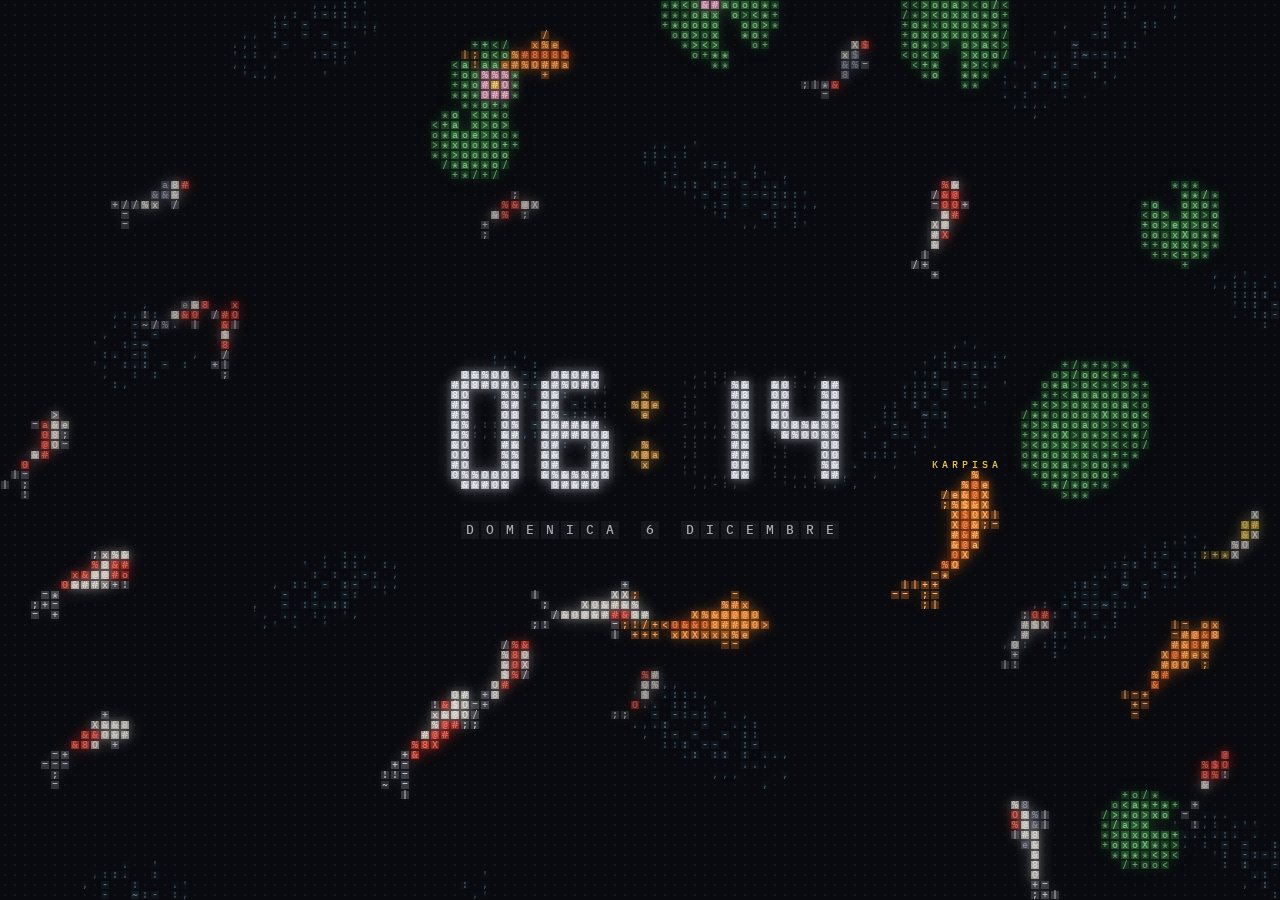
==== commit ecb74695: "Sfondo più leggero in WebKitGTK: atlante dei caratteri come immagine, bagliore su un livello piccolo" ====
--- a/wallpaper/index.html
+++ b/wallpaper/index.html
@@ -80,8 +80,10 @@
 
 canvas { position: fixed; top: 0; left: 0; display: block; }
 /* il bagliore è già sfocato e saturato dal motore (vedi sfocaBagliore): un filtro blur()
-   qui costerebbe molto dove la grafica non è accelerata */
-#glow { opacity: 0.55; pointer-events: none; }
+   qui costerebbe molto dove la grafica non è accelerata. Il canvas è piccolo (una cella per
+   pixel) e lo ingrandisce transform su un suo livello (will-change): il compositor lo stira
+   sulla GPU. Grande quanto lo schermo, WebKitGTK lo ridipingeva tutto a ogni aggiornamento */
+#glow { opacity: 0.55; pointer-events: none; will-change: transform; }
 /* chiaro: la luce sulla carta non si vede; resta un alone colorato morbido, come acquerello */
 [data-tema="chiaro"] #glow { opacity: 0.32; mix-blend-mode: multiply; }
 #zoo { cursor: crosshair; touch-action: manipulation; }
@@ -2143,8 +2145,11 @@
     if (this.glow) {
       this.glow.width = this.cols;
       this.glow.height = this.rows;
-      this.glow.style.width = this.cols * this.cell + 'px';
-      this.glow.style.height = this.rows * this.cell + 'px';
+      // grande una cella per pixel e ingrandito con transform (vedi #glow nel CSS)
+      this.glow.style.width = this.cols + 'px';
+      this.glow.style.height = this.rows + 'px';
+      this.glow.style.transformOrigin = '0 0';
+      this.glow.style.transform = 'scale(' + this.cell + ')';
       this.gimg = this.gctx.createImageData(this.cols, this.rows);
     }
     this.buildAtlas();
@@ -2187,6 +2192,21 @@
       }
     }
     this.atlas = a;
+    // Per disegnare si usa una copia dell'atlante come immagine (un PNG decodificato), non il
+    // canvas: in WebKitGTK disegnare da un canvas accelerato crea, aspetta e distrugge un
+    // fence della GPU a ogni drawImage (un migliaio a fotogramma, circa un quarto della CPU
+    // della pagina), un'immagine va sulla GPU una volta sola. Finché non è pronta si usa il
+    // canvas. MAI un canvas con willReadFrequently al suo posto: WebKitGTK ricaricherebbe
+    // l'atlante intero sulla GPU a ogni drawImage (gigabyte di memoria in pochi secondi).
+    var self = this, img = new Image();
+    img.onload = function () {
+      if (self.atlas !== a) return; // nel frattempo l'atlante è stato rifatto
+      self.atlas = img;
+      self.invalidate();
+      // in pausa non arrivano fotogrammi: si ridisegna subito (vedi setTema)
+      if (!self.running) { self.render(); self.render(); }
+    };
+    img.src = a.toDataURL('image/png');
     this.invalidate(); // caratteri nuovi (es. il font è arrivato): si ridisegna tutto
   };
 
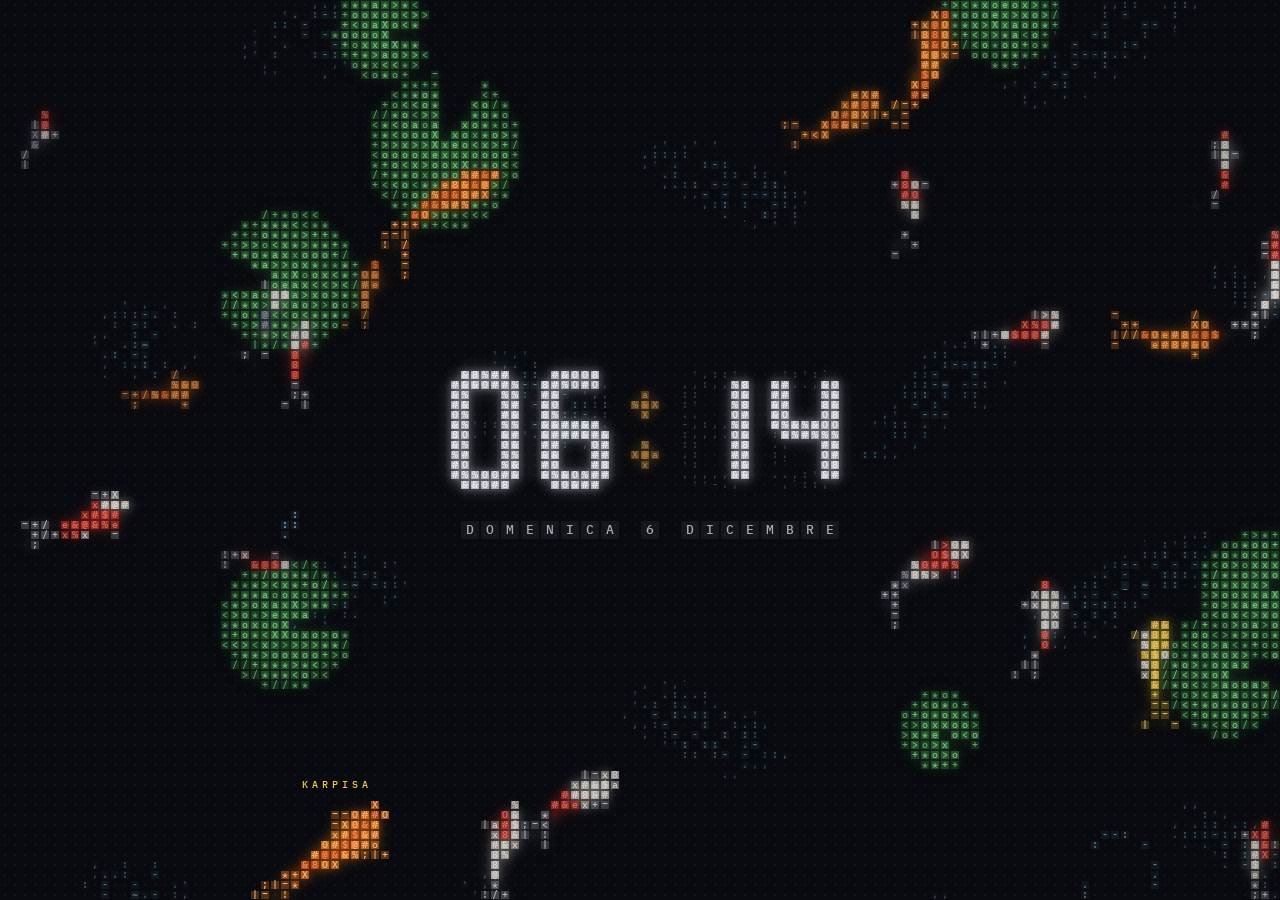
==== commit 409312a0: "Scene dell'utente: file .js nella cartella scene, nel menu Animale Ogni file .js in %APPDATA%\AsciiZ" ====
--- a/wallpaper/index.html
+++ b/wallpaper/index.html
@@ -1955,6 +1955,57 @@
       }
     }
   };
+
+  /* ------------------------------------------------------------------ */
+  /* Scene dell'utente. L'app mette in window.ZOO_SCENE i file .js della  */
+  /* cartella "scene" (vedi app/src/scene.rs): ognuno chiama scena({...}) */
+  /* e diventa una voce in più del menu, dopo gli animali, senza animali: */
+  /* solo lo sfondo. Nel browser e nelle estensioni la lista è vuota.     */
+  /* ------------------------------------------------------------------ */
+  (function () {
+    var lista = global.ZOO_SCENE;
+    if (!lista || !lista.length) return;
+    var COLORE = /^#[0-9a-f]{6}$/i;
+    function niente() {}
+    // una funzione della scena che va in errore smette di essere chiamata (la
+    // scena resta vuota), invece di fermare l'animazione di tutto lo sfondo
+    function protetta(sp, fn) {
+      if (typeof fn !== 'function') return niente;
+      return function () {
+        if (sp.rotta) return;
+        try { return fn.apply(this, arguments); }
+        catch (e) { sp.rotta = true; if (global.console) console.error('ASCII Zoo, scena "' + sp.id + '":', e); }
+      };
+    }
+    // init deve restituire lo stato della scena: un oggetto anche se non lo fa (o va in errore)
+    function conStato(init) {
+      return function (w) { return init.call(this, w) || {}; };
+    }
+    for (var n = 0; n < lista.length; n++) {
+      var voce = lista[n], def = null;
+      if (!voce || typeof voce.f !== 'function' || byId(voce.id)) continue;
+      try {
+        voce.f(function (d) { if (!def) def = d; }, hash2, clamp, lerp, TAU, drawCells);
+      } catch (e) {
+        if (global.console) console.error('ASCII Zoo, scena "' + voce.id + '":', e);
+        continue;
+      }
+      if (!def || typeof def !== 'object') continue;
+      var pal = (Array.isArray(def.colori) ? def.colori : []).filter(function (c) { return COLORE.test(c); }).slice(0, 16);
+      if (!pal.length) pal = ['#aab3c5'];
+      var sp = {
+        id: voce.id, label: String(voce.nome || voce.id), dot: COLORE.test(def.puntino) ? def.puntino : pal[0], pal: pal,
+        dens: 1e9, min: 0, max: 0, smin: 4, smax: 8, off: 0, rad: 1, utente: true,
+        spawn: niente, update: niente, shape: niente
+      };
+      // `this` nelle funzioni è la scena: this.c0 è il primo dei suoi colori
+      sp.init = conStato(protetta(sp, def.init));
+      sp.tick = protetta(sp, def.tick);
+      sp.under = protetta(sp, def.disegna);
+      if (typeof def.sopra === 'function') sp.over = protetta(sp, def.sopra);
+      SPECIES.push(sp);
+    }
+  })();
 
   // quanto in alto, rispetto alla taglia, va il nome dell'animale
   var NAME_UP = { farfalle: 0.62, meduse: 0.55, libellule: 0.75, koi: 0.45, rane: 0.45, aironi: 0.8, granchi: 0.5,
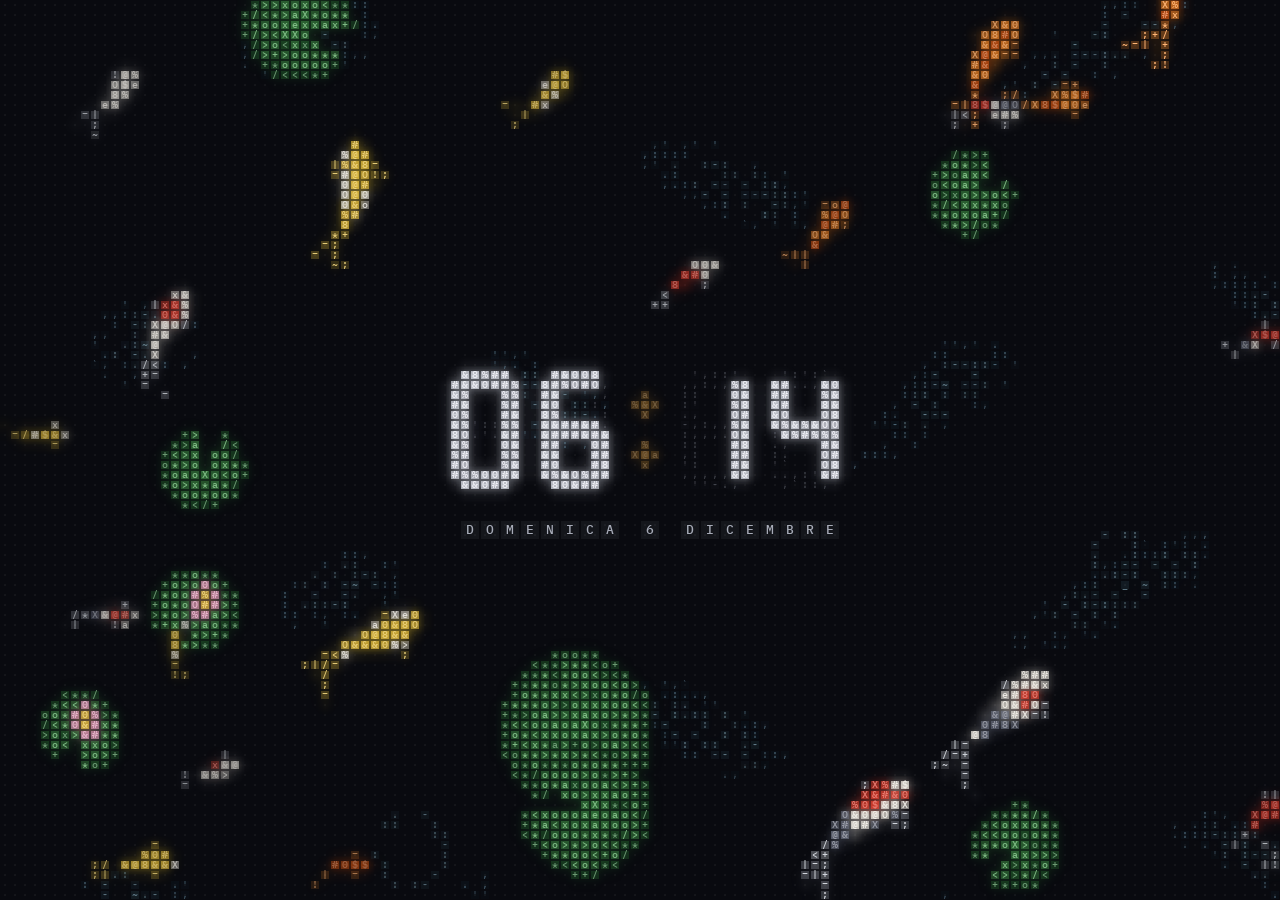
==== commit 468d067e: "Scene dell'utente: le altre funzioni della scena si chiamano con this Co-Authored-By: Claude Opus 5." ====
--- a/wallpaper/index.html
+++ b/wallpaper/index.html
@@ -2003,6 +2003,10 @@
       sp.tick = protetta(sp, def.tick);
       sp.under = protetta(sp, def.disegna);
       if (typeof def.sopra === 'function') sp.over = protetta(sp, def.sopra);
+      // altre funzioni della scena (es. una che crea una goccia): si chiamano con this.nome()
+      for (var k in def) {
+        if (typeof def[k] === 'function' && !(k in sp) && k !== 'disegna' && k !== 'sopra') sp[k] = def[k];
+      }
       SPECIES.push(sp);
     }
   })();
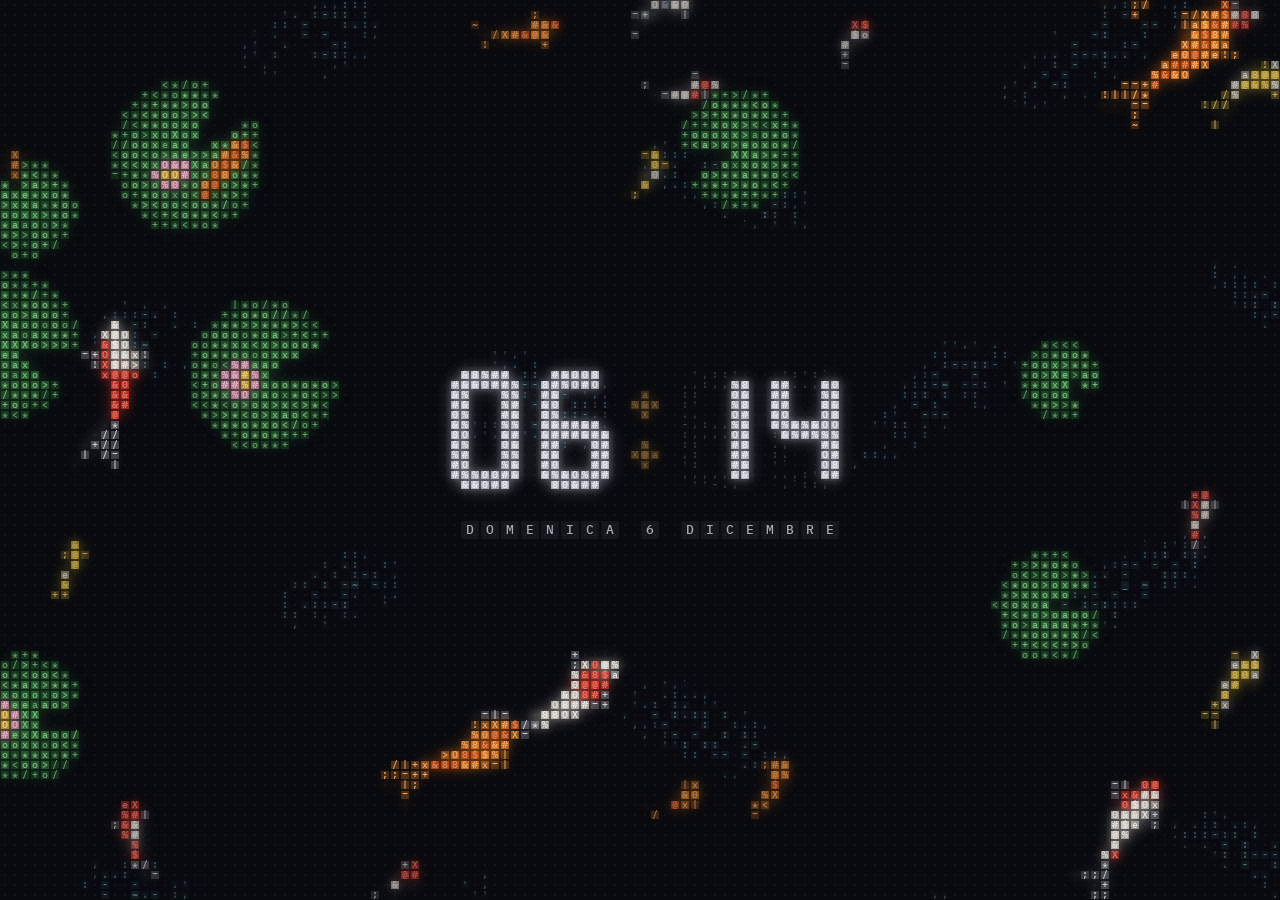
==== commit c4b0320e: "Anche gli animali di serie sono file, nella cartella scene/di-serie Nella pagina ogni animale sta tr" ====
--- a/wallpaper/index.html
+++ b/wallpaper/index.html
@@ -332,7 +332,7 @@
   function steer(c, target, rate, dt) {
     c.th += clamp(angDiff(target, c.th), -rate * dt, rate * dt);
   }
-  // distanza punto-segmento; _t = posizione lungo il segmento (0..1)
+  // distanza punto-segmento; segT() dà poi la posizione lungo il segmento (0..1)
   var _t = 0;
   function segD(px, py, ax, ay, bx, by) {
     var vx = bx - ax, vy = by - ay;
@@ -342,6 +342,7 @@
     var dx = px - ax - vx * t, dy = py - ay - vy * t;
     return Math.sqrt(dx * dx + dy * dy);
   }
+  function segT() { return _t; }
   function advance(c, dt) {
     c.x += Math.cos(c.th) * c.sp * dt;
     c.y += Math.sin(c.th) * c.sp * dt;
@@ -369,6 +370,7 @@
 
   var SPECIES = [];
 
+  // ==== animale: farfalle ====
   SPECIES.push({
     id: 'farfalle', label: 'Farfalle', dot: '#5aa7ff',
     pal: ['#eaf4ff', '#a9d6ff', '#58a4ff', '#2f66d0'],
@@ -406,7 +408,9 @@
       }
     }
   });
-
+  // ==== fine farfalle ====
+
+  // ==== animale: meduse ====
   SPECIES.push({
     id: 'meduse', label: 'Meduse', dot: '#e45bd0',
     pal: ['#ffd9f7', '#ee6fdc', '#b03aa6', '#8d86a6'],
@@ -446,7 +450,9 @@
       }
     }
   });
-
+  // ==== fine meduse ====
+
+  // ==== animale: libellule ====
   SPECIES.push({
     id: 'libellule', label: 'Libellule', dot: '#3fe0b0',
     pal: ['#f2fff9', '#62f0b4', '#27b99a', '#8fe6cf', '#3d8f86'],
@@ -498,7 +504,9 @@
       }
     }
   });
-
+  // ==== fine libellule ====
+
+  // ==== animale: koi ====
   SPECIES.push({
     id: 'koi', label: 'Koi', dot: '#ffb347',
     // 7-8 = acqua, 9-10 = ninfee, 11 = fiore di loto
@@ -652,7 +660,9 @@
       }
     }
   });
-
+  // ==== fine koi ====
+
+  // ==== animale: rane ====
   SPECIES.push({
     id: 'rane', label: 'Rane', dot: '#6fdc44',
     pal: ['#f6ffe9', '#a2ec6c', '#62cf3c', '#3c9a2c'],
@@ -734,7 +744,9 @@
       }
     }
   });
-
+  // ==== fine rane ====
+
+  // ==== animale: aironi ====
   SPECIES.push({
     id: 'aironi', label: 'Aironi', dot: '#e6e9f0',
     pal: ['#fbfcff', '#cfd4de', '#858b99', '#f0483e', '#5d6270'],
@@ -768,14 +780,16 @@
       var f = Math.cos(c.ph), fold = c.fold || 0;
       var span = 0.72 * (0.74 + 0.26 * Math.abs(f)) * (1 - 0.62 * fold);
       var d = segD(x, ay, 0.02, 0.05, -0.12 - 0.13 * f * (1 - fold) - 0.22 * fold, span);
-      var t = _t, chord = Math.max(lerp(0.13, 0.05, t), mt);
+      var t = segT(), chord = Math.max(lerp(0.13, 0.05, t), mt);
       if (d < chord) {
         o.v = 0.92 - 0.3 * t - 0.25 * (d / chord);
         o.c = t > 0.66 ? 2 : (d / chord > 0.6 ? 1 : 0);
       }
     }
   });
-
+  // ==== fine aironi ====
+
+  // ==== animale: granchi ====
   SPECIES.push({
     id: 'granchi', label: 'Granchi', dot: '#ff6a52',
     pal: ['#fff0e6', '#ff9a78', '#ee5540', '#b0342c'],
@@ -835,7 +849,9 @@
       }
     }
   });
-
+  // ==== fine granchi ====
+
+  // ==== animale: cavalli ====
   // Cavalli: visti di profilo, come in una prateria guardata da lontano. Non ruotano
   // come gli altri: c.face (1 = verso destra, -1 = verso sinistra) dice dove guardano,
   // c.mv è la pendenza del cammino (vanno quasi in orizzontale) e c.th resta
@@ -900,12 +916,12 @@
   }
   function horseLeg(x, y, c, o, k, near) {
     var G = c.G, b = 23 + k * 6, K = COATS[c.kind2], mt = c.mt;
-    if (segD(x, y, G[b], G[b + 1], G[b + 2], G[b + 3]) < Math.max(0.058 - 0.02 * _t, mt * 0.8)) {
+    if (segD(x, y, G[b], G[b + 1], G[b + 2], G[b + 3]) < Math.max(0.058 - 0.02 * segT(), mt * 0.8)) {
       o.v = near ? 0.85 : 0.55; o.c = near ? K[1] : K[2]; return true;
     }
     if (segD(x, y, G[b + 2], G[b + 3], G[b + 4], G[b + 5]) < Math.max(0.034, mt * 0.8)) {
       o.v = near ? 0.8 : 0.52;
-      o.c = _t > 0.84 ? K[5] : (c.socks >> k) & 1 ? 0 : K[4];
+      o.c = segT() > 0.84 ? K[5] : (c.socks >> k) & 1 ? 0 : K[4];
       return true;
     }
     return false;
@@ -1090,7 +1106,7 @@
       if (x < -0.28) {
         for (k = 0; k < 3; k++) {
           b = 15 + k * 2;
-          if (segD(x, y, G[b], G[b + 1], G[b + 2], G[b + 3]) < Math.max(0.03 + 0.016 * (k + _t), mt * 0.7)) {
+          if (segD(x, y, G[b], G[b + 1], G[b + 2], G[b + 3]) < Math.max(0.03 + 0.016 * (k + segT()), mt * 0.7)) {
             o.v = 0.72 - 0.06 * k; o.c = K[3]; return;
           }
         }
@@ -1098,7 +1114,9 @@
       if (y > -0.02 && !horseLeg(x, y, c, o, 1, false)) horseLeg(x, y, c, o, 3, false);
     }
   });
-
+  // ==== fine cavalli ====
+
+  // ==== animale: anatre ====
   // Anatre: viste dall'alto, in uno stagno. Ogni mamma (germano reale) guida i suoi
   // anatroccoli in fila: ognuno segue quello davanti. Qualche maschio gira da solo.
   // c.role: 0 mamma, 1 maschio, 2 anatroccolo. Al clic arriva il pane.
@@ -1294,6 +1312,7 @@
       }
     }
   });
+  // ==== fine anatre ====
 
   /* ------------------------------------------------------------------ */
   /* Scenografie: lo sfondo di ogni specie. Hanno uno stato proprio      */
@@ -1350,6 +1369,7 @@
 
   var SCENES = {};
 
+  // ==== animale: farfalle ====
   // Farfalle: un prato visto dall'alto. I fiori ondeggiano al vento, si scostano
   // e si aprono quando una farfalla ci passa vicino; ci si posano sopra.
   SCENES.farfalle = {
@@ -1412,7 +1432,9 @@
     spots: function (w, s) { return s.flowers; },
     kick: function (f, w) { f.vx += (w.rnd() - 0.5) * 5; f.vy += (w.rnd() - 0.5) * 5; }
   };
-
+  // ==== fine farfalle ====
+
+  // ==== animale: libellule ====
   // Libellule: canne palustri che salgono dal bordo in basso, sopra una
   // striscia d'acqua. Ondeggiano; quando una libellula si posa la punta si piega.
   SCENES.libellule = {
@@ -1475,7 +1497,9 @@
     spots: function (w, s) { return s.reeds; },
     kick: function (r) { r.vb += (r.lean >= 0 ? -1 : 1) * 3; }
   };
-
+  // ==== fine libellule ====
+
+  // ==== animale: rane ====
   // Rane: prato con ciuffi d'erba, sassi (ci si siedono), pozzanghere (schizzi
   // quando ci atterrano) e lucciole che scappano dalle rane, o finiscono mangiate.
   SCENES.rane = {
@@ -1580,7 +1604,9 @@
     },
     spots: function (w, s) { return s.stones; }
   };
-
+  // ==== fine rane ====
+
+  // ==== animale: aironi ====
   // Aironi: nidi di rametti con le uova. Gli aironi ci tornano, chiudono le ali
   // e covano; dopo un po' di cova le uova si schiudono.
   SCENES.aironi = {
@@ -1630,7 +1656,9 @@
     },
     spots: function (w, s) { return s.nests; }
   };
-
+  // ==== fine aironi ====
+
+  // ==== animale: meduse ====
   // Meduse: fondale con raggi di luce che scendono e bolle che salgono.
   // Le meduse spostano le bolle; contro l'orologio le bolle scoppiano.
   SCENES.meduse = {
@@ -1689,7 +1717,9 @@
       }
     }
   };
-
+  // ==== fine meduse ====
+
+  // ==== animale: granchi ====
   // Granchi: sabbia con le increspature, conchiglie, sassi (da aggirare) e
   // le impronte che i granchi lasciano camminando, che il tempo cancella.
   SCENES.granchi = {
@@ -1742,7 +1772,9 @@
     },
     obstacles: function (w, s) { return s.rocks; }
   };
-
+  // ==== fine granchi ====
+
+  // ==== animale: cavalli ====
   // Cavalli: prateria con l'erba mossa dal vento (le raffiche passano come onde
   // chiare che piegano i fili), fiori di campo e una staccionata in basso, a tratti.
   // Al galoppo i cavalli alzano la polvere.
@@ -1829,7 +1861,9 @@
       }
     }
   };
-
+  // ==== fine cavalli ====
+
+  // ==== animale: anatre ====
   // Anatre: lo stagno visto dall'alto. In basso la riva (fango, erba e canne con le
   // pannocchie che ondeggiano); sull'acqua riflessi, ninfee che si scostano quando
   // un'anatra ci passa in mezzo, e la scia a V dietro ogni anatra.
@@ -1955,59 +1989,113 @@
       }
     }
   };
+  // ==== fine anatre ====
 
   /* ------------------------------------------------------------------ */
-  /* Scene dell'utente. L'app mette in window.ZOO_SCENE i file .js della  */
-  /* cartella "scene" (vedi app/src/scene.rs): ognuno chiama scena({...}) */
-  /* e diventa una voce in più del menu, dopo gli animali, senza animali: */
-  /* solo lo sfondo. Nel browser e nelle estensioni la lista è vuota.     */
+  /* File dell'utente. L'app mette in window.ZOO_SCENE i file .js della   */
+  /* cartella "scene" (vedi app/src/scene.rs). Due tipi:                  */
+  /*  - una scena senza animali, che chiama scena({ colori, init, ... }); */
+  /*  - un animale, scritto come quelli qui sopra (tra le righe "====",   */
+  /*    che l'app copia in scene/di-serie): SPECIES.push({...}) e, se ha  */
+  /*    uno sfondo, SCENES.x = {...}.                                     */
+  /* L'id è il nome del file: un file con l'id di un animale di serie lo  */
+  /* sostituisce, gli altri sono voci in più del menu dopo gli animali.   */
+  /* Nel browser e nelle estensioni la lista è vuota.                     */
   /* ------------------------------------------------------------------ */
+  // sp.base: l'animale di serie da cui viene (il motore ne guarda alcuni per nome)
+  SPECIES.forEach(function (sp) { sp.base = sp.id; });
   (function () {
     var lista = global.ZOO_SCENE;
     if (!lista || !lista.length) return;
     var COLORE = /^#[0-9a-f]{6}$/i;
     function niente() {}
-    // una funzione della scena che va in errore smette di essere chiamata (la
-    // scena resta vuota), invece di fermare l'animazione di tutto lo sfondo
-    function protetta(sp, fn) {
-      if (typeof fn !== 'function') return niente;
+    // una funzione del file che va in errore smette di essere chiamata (e non
+    // nascono più animali di quel tipo), invece di fermare tutto lo sfondo
+    function protetta(sp, fn, vuoto) {
+      if (typeof fn !== 'function') return fn;
       return function () {
-        if (sp.rotta) return;
+        if (sp.rotta) return vuoto;
         try { return fn.apply(this, arguments); }
-        catch (e) { sp.rotta = true; if (global.console) console.error('ASCII Zoo, scena "' + sp.id + '":', e); }
+        catch (e) {
+          sp.rotta = true; sp.min = sp.max = 0; sp.dens = 1e9;
+          if (global.console) console.error('ASCII Zoo, file "' + sp.id + '.js":', e);
+          return vuoto;
+        }
       };
     }
-    // init deve restituire lo stato della scena: un oggetto anche se non lo fa (o va in errore)
+    // init deve restituire lo stato: un oggetto anche se non lo fa (o va in errore)
     function conStato(init) {
+      if (typeof init !== 'function') return init;
       return function (w) { return init.call(this, w) || {}; };
     }
-    for (var n = 0; n < lista.length; n++) {
-      var voce = lista[n], def = null;
-      if (!voce || typeof voce.f !== 'function' || byId(voce.id)) continue;
-      try {
-        voce.f(function (d) { if (!def) def = d; }, hash2, clamp, lerp, TAU, drawCells);
-      } catch (e) {
-        if (global.console) console.error('ASCII Zoo, scena "' + voce.id + '":', e);
-        continue;
-      }
-      if (!def || typeof def !== 'object') continue;
+    function proteggi(sp, o) {
+      for (var k in o) {
+        if (typeof o[k] !== 'function') continue;
+        o[k] = protetta(sp, o[k], k === 'obstacles' ? [] : undefined);
+        if (k === 'init') o[k] = conStato(o[k]);
+      }
+    }
+    // una scena senza animali, da scena({...}): un animale che non nasce mai
+    function daScena(def) {
       var pal = (Array.isArray(def.colori) ? def.colori : []).filter(function (c) { return COLORE.test(c); }).slice(0, 16);
       if (!pal.length) pal = ['#aab3c5'];
       var sp = {
-        id: voce.id, label: String(voce.nome || voce.id), dot: COLORE.test(def.puntino) ? def.puntino : pal[0], pal: pal,
-        dens: 1e9, min: 0, max: 0, smin: 4, smax: 8, off: 0, rad: 1, utente: true,
-        spawn: niente, update: niente, shape: niente
+        dot: COLORE.test(def.puntino) ? def.puntino : pal[0], pal: pal,
+        dens: 1e9, min: 0, max: 0, smin: 4, smax: 8, off: 0, rad: 1,
+        spawn: niente, update: niente, shape: niente,
+        init: def.init, tick: def.tick, under: def.disegna || niente
       };
-      // `this` nelle funzioni è la scena: this.c0 è il primo dei suoi colori
-      sp.init = conStato(protetta(sp, def.init));
-      sp.tick = protetta(sp, def.tick);
-      sp.under = protetta(sp, def.disegna);
-      if (typeof def.sopra === 'function') sp.over = protetta(sp, def.sopra);
+      if (typeof def.sopra === 'function') sp.over = def.sopra;
       // altre funzioni della scena (es. una che crea una goccia): si chiamano con this.nome()
       for (var k in def) {
         if (typeof def[k] === 'function' && !(k in sp) && k !== 'disegna' && k !== 'sopra') sp[k] = def[k];
       }
-      SPECIES.push(sp);
+      return sp;
+    }
+    // quello che un file può usare: le funzioni comuni del motore (i nomi sono in scene.rs)
+    function api(voce, preso) {
+      return {
+        scena: function (d) { if (!preso.scena && d && typeof d === 'object') preso.scena = d; },
+        SPECIES: { push: function (d) { if (!preso.specie && d && typeof d === 'object') preso.specie = d; } },
+        SCENES: preso.sfondi,
+        byId: byId, TAU: TAU, FLOW: FLOW, clamp: clamp, lerp: lerp, angDiff: angDiff, hash2: hash2,
+        steer: steer, segD: segD, segT: segT, advance: advance, goTo: goTo, defaultPoke: defaultPoke,
+        place: place, drawCells: drawCells, celle: drawCells, rockCells: rockCells, spring: spring
+      };
+    }
+    var usati = {};
+    for (var n = 0; n < lista.length; n++) {
+      var voce = lista[n], preso = { sfondi: {} };
+      if (!voce || typeof voce.f !== 'function' || usati[voce.id]) continue;
+      try {
+        voce.f(api(voce, preso));
+      } catch (e) {
+        preso = { sfondi: {} };
+        if (global.console) console.error('ASCII Zoo, file "' + voce.id + '.js":', e);
+      }
+      var sp = preso.specie || (preso.scena ? daScena(preso.scena) : null);
+      // un file che non va: un animale di serie resta com'è, se no una voce vuota
+      // (il menu dell'app conta i file: le voci dopo devono restare al loro posto)
+      if (!sp) { if (byId(voce.id)) continue; sp = daScena({}); }
+      var sfondo = null;
+      for (var k in preso.sfondi) { if (preso.sfondi[k] && typeof preso.sfondi[k] === 'object') { sfondo = preso.sfondi[k]; break; } }
+      if (!Array.isArray(sp.pal) || !sp.pal.every(function (c) { return COLORE.test(c); })) sp.pal = ['#aab3c5'];
+      if (!COLORE.test(sp.dot)) sp.dot = sp.pal[0];
+      if (sfondo && (!Array.isArray(sfondo.pal) || !sfondo.pal.every(function (c) { return COLORE.test(c); }))) sfondo.pal = [];
+      // copia di un animale di serie (con un altro nome): si comporta come lui
+      var vecchio = byId(sp.id);
+      sp.base = vecchio && !vecchio.utente ? vecchio.base : voce.id;
+      sp.id = voce.id;
+      sp.label = String(voce.nome || voce.id);
+      sp.utente = true;
+      proteggi(sp, sp);
+      if (sfondo) proteggi(sp, sfondo);
+      usati[voce.id] = true;
+      // lo stesso id di un animale di serie: prende il suo posto
+      var i = SPECIES.indexOf(byId(voce.id));
+      if (i >= 0) { SPECIES[i] = sp; delete SCENES[voce.id]; }
+      else SPECIES.push(sp);
+      if (sfondo) SCENES[voce.id] = sfondo;
     }
   })();
 
@@ -2021,7 +2109,7 @@
     sp.pal = sp.pal.concat(sc.pal);
     ['init', 'tick', 'under', 'over', 'spots', 'kick', 'obstacles'].forEach(function (k) { if (sc[k]) sp[k] = sc[k]; });
   });
-  SPECIES.forEach(function (sp) { sp.nameUp = NAME_UP[sp.id] || 0.5; });
+  SPECIES.forEach(function (sp) { sp.nameUp = NAME_UP[sp.base] || 0.5; });
 
   SPECIES.forEach(function (sp) {
     sp.c0 = PALETTE.length;
@@ -2473,7 +2561,7 @@
       if (!k) return null;
       k._bright = k.bright;
       k.bright = 1; // ben visibile
-      if (sp.id === 'koi') k.kind2 = 0; // KARPISA è bianca e rossa
+      if (sp.base === 'koi') k.kind2 = 0; // KARPISA è bianca e rossa
     }
     return { txt: txt, row: Math.round(k.y - k.S * sp.nameUp - 1.4), col0: Math.round(k.x - txt.length / 2), a: clamp(k.a, 0, 1) };
   };
@@ -2840,8 +2928,8 @@
       if (dx * dx + dy * dy < 0.4 && !(c.air > 0)) {
         c.perched = true; c.x = c.goal.x; c.y = c.goal.y; c.sp = 0;
         if (c.spot && c.spot.th !== undefined) c.th = c.spot.th;
-        c.ptime = c.spot ? (sp.id === 'aironi' ? 8 + this.rnd() * 14 : 5 + this.rnd() * 12) : 4 + this.rnd() * 9;
-      } else if ((c.gtime += dt) > (sp.id === 'aironi' ? 25 : 15)) { this.release(c); c.cool = 8; }
+        c.ptime = c.spot ? (sp.base === 'aironi' ? 8 + this.rnd() * 14 : 5 + this.rnd() * 12) : 4 + this.rnd() * 9;
+      } else if ((c.gtime += dt) > (sp.base === 'aironi' ? 25 : 15)) { this.release(c); c.cool = 8; }
       return;
     }
     if (c.cool > 0) { c.cool -= dt; return; }
@@ -2868,7 +2956,7 @@
       best.taken = c; c.spot = best; c.goal = best;
     } else return;
     c.gtime = 0;
-    if (sp.id === 'rane' && c.state === 0) c.timer = Math.min(c.timer, 0.3);
+    if (sp.base === 'rane' && c.state === 0) c.timer = Math.min(c.timer, 0.3);
   };
 
   // Tutti gli altri girano intorno all'orologio invece di passarci sopra,
@@ -2892,13 +2980,13 @@
     var sp = c.kind, zone = R + 3;
     if (dist >= zone) return;
     var s = 1 - dist / zone, over = R * 0.6 - dist;
-    if (sp.id === 'rane') {
+    if (sp.base === 'rane') {
       if (c.air > 0) return; // in volo: lo scavalca (l'atterraggio è già fuori)
-    } else if (sp.id === 'granchi') {
+    } else if (sp.base === 'granchi') {
       // il granchio inverte il passo laterale
       var mx = -Math.sin(c.th) * c.dir, my = Math.cos(c.th) * c.dir;
       if (mx * nx + my * ny < -0.2 && c.sp > 0.1) c.dir = -c.dir;
-    } else if (sp.id === 'cavalli') {
+    } else if (sp.base === 'cavalli') {
       // di profilo non girano il muso: cambiano pendenza (davanti all'orologio, vedi update)
       if (ny > 0.3 || ny < -0.3) c.mvT = ny > 0 ? 0.45 : -0.45;
     } else {
@@ -2906,7 +2994,7 @@
       var hx = Math.cos(c.th), hy = Math.sin(c.th), dot = hx * nx + hy * ny;
       if (dot < 0.3) {
         var a = Math.atan2(hy - ny * dot + ny * 1.1 * s, hx - nx * dot + nx * 1.1 * s);
-        if (sp.id === 'libellule') c.next = a;
+        if (sp.base === 'libellule') c.next = a;
         steer(c, a, 2 + 6 * s, dt);
       }
     }
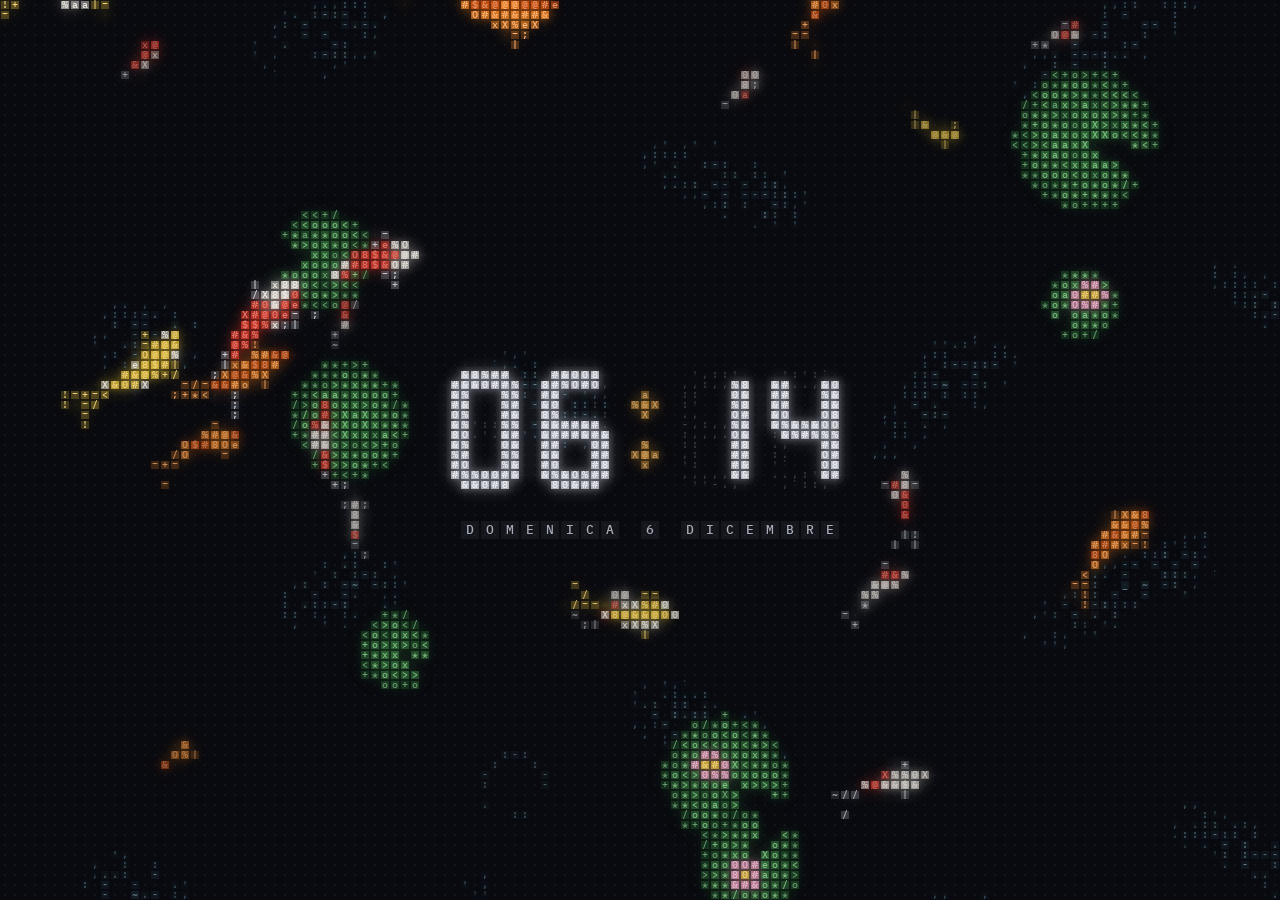
==== commit c1344e1b: "Scene dell'utente: correzioni dopo il merge - Un file con un errore di sintassi non sposta più le vo" ====
--- a/wallpaper/index.html
+++ b/wallpaper/index.html
@@ -2066,8 +2066,10 @@
     var usati = {};
     for (var n = 0; n < lista.length; n++) {
       var voce = lista[n], preso = { sfondi: {} };
-      if (!voce || typeof voce.f !== 'function' || usati[voce.id]) continue;
+      if (!voce || usati[voce.id]) continue;
       try {
+        // senza f il file non si è nemmeno letto (errore di sintassi, nella console)
+        if (typeof voce.f !== 'function') throw new Error('il file non si legge');
         voce.f(api(voce, preso));
       } catch (e) {
         preso = { sfondi: {} };
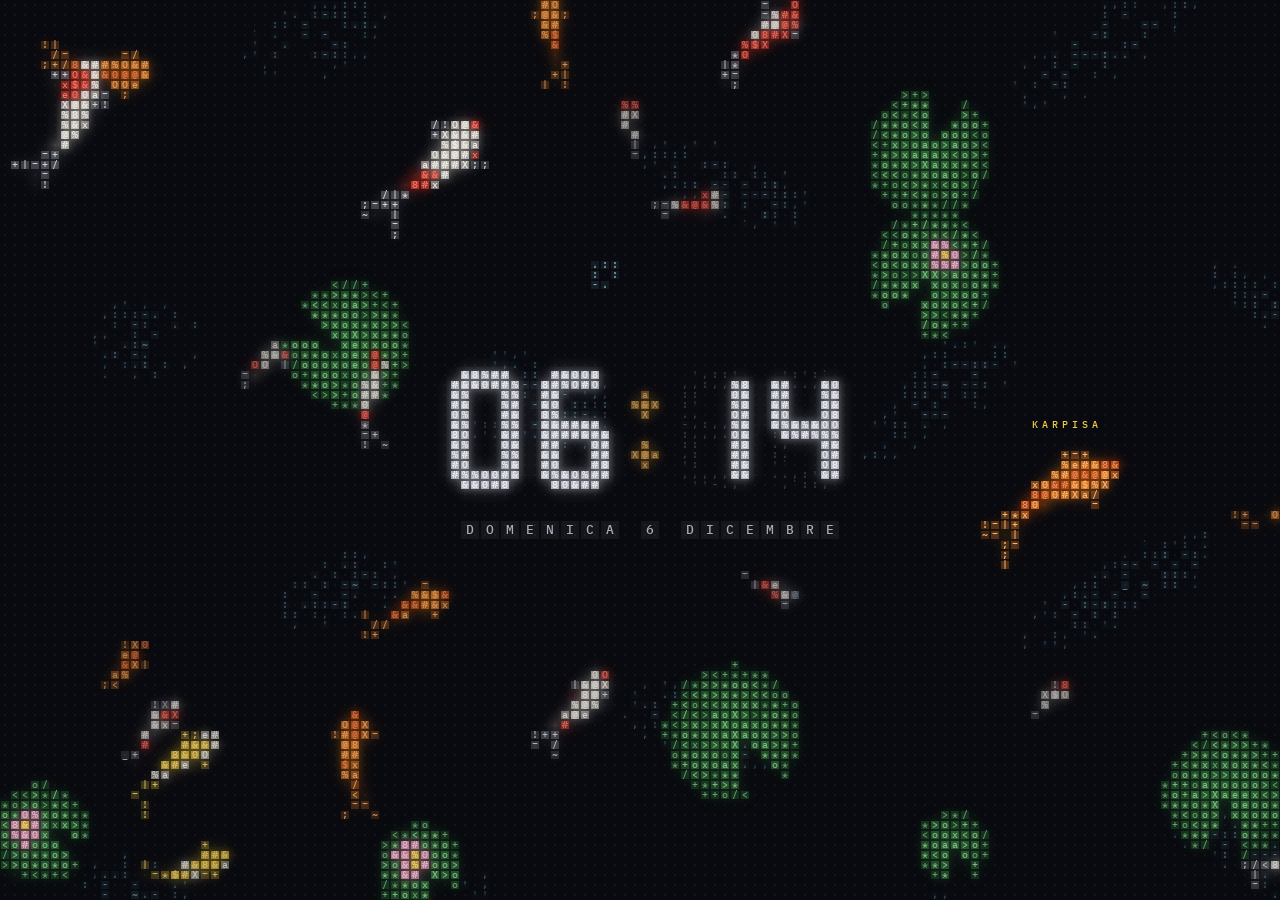
==== commit ef9a88a2: "Sfondi in due categorie, Animali e Paesaggi: le 6 scene dello screensaver anche come sfondo - La pag" ====
--- a/wallpaper/index.html
+++ b/wallpaper/index.html
@@ -120,6 +120,7 @@
   background: var(--dot); box-shadow: 0 0 8px var(--dot);
 }
 .modes button:hover { color: var(--ink); }
+.modes .sep { align-self: stretch; width: 1px; margin: 4px 3px; background: rgba(var(--tinta), 0.18); }
 .modes button[aria-pressed="true"] { background: rgba(var(--tinta), 0.11); color: var(--ink); }
 
 /* saluto e ricerca */
@@ -244,9 +245,13 @@
 .widgets[data-sfondo="pieno"][data-cornice="arrotondata"] pre { border-radius: 0.6em; }
 .widgets pre.lampo, .widgets pre.lampo b, .widgets pre.lampo i { color: var(--widget-lampo); }
 
-@media (max-width: 760px) {
+/* con animali e paesaggi i nomi non stanno tutti: sotto i 1600px solo il pallino (il nome
+   di quello scelto resta) */
+@media (max-width: 1600px) {
   .modes button { padding: 7px 9px; }
   .modes button:not([aria-pressed="true"]) span { display: none; }
+}
+@media (max-width: 760px) {
   .hint { font-size: 10px; }
 }
 
@@ -343,6 +348,20 @@
     return Math.sqrt(dx * dx + dy * dy);
   }
   function segT() { return _t; }
+  // rumore morbido 2D (0..1) e la sua somma a più ottave: per le cose che ondeggiano
+  // (nuvole, onde, l'aurora). Lo stesso di dreams/src/grid.rs.
+  function liscia(t) { return t * t * (3 - 2 * t); }
+  function rumore(x, y) {
+    var xi = Math.floor(x), yi = Math.floor(y), xf = liscia(x - xi), yf = liscia(y - yi);
+    var a = hash2(xi, yi), b = hash2(xi + 1, yi), c = hash2(xi, yi + 1), d = hash2(xi + 1, yi + 1);
+    var ab = a + (b - a) * xf, cd = c + (d - c) * xf;
+    return ab + (cd - ab) * yf;
+  }
+  function frattale(x, y, ottave) {
+    var tot = 0, amp = 1, freq = 1, norm = 0;
+    for (var i = 0; i < ottave; i++) { tot += rumore(x * freq, y * freq) * amp; norm += amp; amp *= 0.5; freq *= 2; }
+    return tot / norm;
+  }
   function advance(c, dt) {
     c.x += Math.cos(c.th) * c.sp * dt;
     c.y += Math.sin(c.th) * c.sp * dt;
@@ -1992,14 +2011,504 @@
   // ==== fine anatre ====
 
   /* ------------------------------------------------------------------ */
+  /* Paesaggi: sfondi senza animali, gli stessi dello screensaver         */
+  /* (dreams/), nel menu "Sfondo > Paesaggi" dopo gli animali. Sono       */
+  /* scritti come le scene dell'utente, scena({ colori, init, tick,       */
+  /* disegna }), così l'app li copia in scene/di-serie (tra le righe      */
+  /* "====") e si possono cambiare come gli animali; id e nome qui        */
+  /* servono solo alla pagina (per un file contano il nome del file e la  */
+  /* riga "// nome:").                                                    */
+  /* ------------------------------------------------------------------ */
+  var COLORE = /^#[0-9a-f]{6}$/i;
+  function niente() {}
+  // una scena senza animali, da scena({...}): un animale che non nasce mai
+  function daScena(def) {
+    var pal = (Array.isArray(def.colori) ? def.colori : []).filter(function (c) { return COLORE.test(c); }).slice(0, 16);
+    if (!pal.length) pal = ['#aab3c5'];
+    var sp = {
+      dot: COLORE.test(def.puntino) ? def.puntino : pal[0], pal: pal,
+      dens: 1e9, min: 0, max: 0, smin: 4, smax: 8, off: 0, rad: 1,
+      spawn: niente, update: niente, shape: niente, paesaggio: true,
+      init: def.init, tick: def.tick, under: def.disegna || niente
+    };
+    if (typeof def.sopra === 'function') sp.over = def.sopra;
+    // altre funzioni della scena (es. una che crea una goccia): si chiamano con this.nome()
+    for (var k in def) {
+      if (typeof def[k] === 'function' && !(k in sp) && k !== 'disegna' && k !== 'sopra') sp[k] = def[k];
+    }
+    return sp;
+  }
+  function scena(def) {
+    var sp = daScena(def);
+    sp.id = def.id;
+    sp.label = def.nome;
+    SPECIES.push(sp);
+  }
+
+  // ==== paesaggio: stelle ====
+  // Stelle: si vola tra le stelle, che arrivano dal centro, crescono e lasciano una scia;
+  // ogni tanto una stella cadente. (Lo stesso paesaggio dello screensaver, dreams/.)
+  scena({
+    id: 'stelle', nome: 'Stelle',
+    colori: ['#dce6ff', '#b4c8ff', '#ffecc8', '#ffd2aa', '#7896ff', '#ffffff'],
+    puntino: '#b4c8ff',
+    init: function (w) {
+      var s = { stelle: [], cadente: null };
+      var n = clamp(Math.round(w.cols * w.rows / 16), 60, 900);
+      for (var k = 0; k < n; k++) s.stelle.push(this.stella(w, 0.05 + 0.95 * w.rnd()));
+      return s;
+    },
+    stella: function (w, z) {
+      return { x: w.rnd() * 2 - 1, y: w.rnd() * 2 - 1, z: z, c: w.rnd() < 0.8 ? Math.floor(w.rnd() * 2) : 2 + Math.floor(w.rnd() * 2) };
+    },
+    tick: function (w, dt, t, s) {
+      var vel = 0.05 * (1 + 0.4 * Math.sin(t * 0.07));
+      s.vel = vel;
+      for (var k = 0; k < s.stelle.length; k++) {
+        var st = s.stelle[k];
+        st.z -= vel * dt;
+        if (st.z <= 0.03) s.stelle[k] = this.stella(w, 1);
+      }
+      if (!s.cadente && w.rnd() < dt / 12) {
+        var sx = w.rnd() < 0.5;
+        s.cadente = { x: (sx ? 0 : 0.5) * w.cols + w.rnd() * w.cols * 0.5, y: w.rnd() * w.rows * 0.3,
+                      vx: (sx ? 1 : -1) * w.cols * 0.5, vy: w.rows * 0.3, vita: 1.3 };
+      }
+      if (s.cadente) {
+        var c = s.cadente;
+        c.x += c.vx * dt; c.y += c.vy * dt; c.vita -= dt;
+        if (c.vita <= 0) s.cadente = null;
+      }
+    },
+    disegna: function (w, t, A, s) {
+      var C = this.c0, cx = w.cols / 2, cy = w.rows / 2, sc = Math.max(w.cols, w.rows) * 0.3;
+      var ang = t * 0.012, sa = Math.sin(ang), ca = Math.cos(ang), vel = s.vel || 0.05;
+      for (var k = 0; k < s.stelle.length; k++) {
+        var st = s.stelle[k], z = Math.max(0.03, st.z);
+        var rx = st.x * ca - st.y * sa, ry = st.x * sa + st.y * ca;
+        var x = cx + rx / z * sc, y = cy + ry / z * sc;
+        if (x < 0 || y < 0 || x >= w.cols || y >= w.rows) { s.stelle[k] = this.stella(w, 1); continue; }
+        var vicino = 1 - z, luce = Math.max(0.35, Math.pow(vicino, 1.1));
+        // pochi gradini di luminosità: le celle cambiano meno spesso
+        var v = z > 0.7 ? 0.3 : z > 0.45 ? 0.55 : z > 0.22 ? 0.8 : 1;
+        if (z < 0.4) {
+          // la scia: da dove era poco fa a dove è adesso
+          var z2 = z + vel * 0.6, px = cx + rx / z2 * sc, py = cy + ry / z2 * sc;
+          var passi = Math.min(8, Math.ceil(Math.max(Math.abs(x - px), Math.abs(y - py))));
+          for (var p = 1; p <= passi; p++) {
+            var f = p / (passi + 1);
+            w.put(Math.floor(px + (x - px) * f), Math.floor(py + (y - py) * f), 0.2, C + 4, A * luce * f * 0.8);
+          }
+        }
+        w.put(Math.floor(x), Math.floor(y), v, C + st.c, A * Math.round(luce * 4) / 4);
+      }
+      if (s.cadente) {
+        var c = s.cadente, l = Math.min(1, c.vita);
+        for (var q = 0; q < 10; q++) {
+          var g = q / 10;
+          w.put(Math.floor(c.x - c.vx * g * 0.1), Math.floor(c.y - c.vy * g * 0.1), q ? 0.5 - g * 0.4 : 0.9, C + (q ? 4 : 5), A * l * (1 - g));
+        }
+      }
+    }
+  });
+  // ==== fine stelle ====
+
+  // ==== paesaggio: pioggia ====
+  // Pioggia e lampi: gocce col vento, schizzi e cerchi nelle pozzanghere, ogni tanto un
+  // fulmine che illumina tutto.
+  scena({
+    id: 'pioggia', nome: 'Pioggia e lampi',
+    colori: ['#96b9eb', '#506e96', '#3c5578', '#bec8ff', '#f0f4ff', '#6f8fbf'],
+    puntino: '#96b9eb',
+    init: function (w) {
+      var s = { gocce: [], cerchi: [], fulmine: null, lampo: 0, prossimo: 6 + 8 * w.rnd() };
+      var n = clamp(Math.round(w.cols * w.rows / 34), 30, 600);
+      for (var k = 0; k < n; k++) {
+        var v = 0.9 + 0.5 * w.rnd();
+        s.gocce.push({ x: w.rnd() * w.cols, y: w.rnd() * w.rows, v: v, lungo: v > 1.2 ? 3 : 2 });
+      }
+      return s;
+    },
+    fulmine: function (w, terra) {
+      var punti = [], x = Math.floor(w.cols * (0.15 + 0.7 * w.rnd())), rami = [];
+      for (var y = 0; y < terra; y++) {
+        x += Math.floor(w.rnd() * 3) - 1;
+        punti.push(x, y);
+        if (w.rnd() < 0.06 && y < terra - 4) rami.push(x, y, w.rnd() < 0.5 ? -1 : 1);
+      }
+      for (var r = 0; r < rami.length; r += 3) {
+        var rx = rami[r], lungo = 3 + Math.floor(w.rnd() * 6);
+        for (var yy = rami[r + 1] + 1; yy < Math.min(terra, rami[r + 1] + lungo); yy++) { rx += rami[r + 2]; punti.push(rx, yy); }
+      }
+      return { punti: punti, vita: 0.45 };
+    },
+    tick: function (w, dt, t, s) {
+      var terra = Math.floor(w.rows * 0.86), caduta = w.rows * 0.8;
+      s.vento = Math.sin(t * 0.05) * 0.35 + Math.sin(t * 0.31) * 0.08;
+      s.lampo = Math.max(0, s.lampo - dt * 2.2);
+      for (var k = 0; k < s.gocce.length; k++) {
+        var g = s.gocce[k];
+        g.y += caduta * g.v * dt;
+        g.x += s.vento * caduta * g.v * dt * 0.5;
+        if (g.y >= terra) {
+          if (s.cerchi.length < 100 && w.rnd() < 0.2) s.cerchi.push({ x: Math.floor(g.x), eta: 0 });
+          g.y = -w.rnd() * w.rows * 0.3;
+          g.x = w.cols * (w.rnd() * 1.4 - 0.2);
+        }
+      }
+      for (var c = s.cerchi.length - 1; c >= 0; c--) { s.cerchi[c].eta += dt; if (s.cerchi[c].eta > 0.9) s.cerchi.splice(c, 1); }
+      s.prossimo -= dt;
+      if (s.prossimo <= 0) { s.fulmine = this.fulmine(w, terra); s.lampo = 1; s.prossimo = 9 + 16 * w.rnd(); }
+      if (s.fulmine) { s.fulmine.vita -= dt; if (s.fulmine.vita <= 0) s.fulmine = null; }
+    },
+    disegna: function (w, t, A, s) {
+      var C = this.c0, terra = Math.floor(w.rows * 0.86), x, y, k;
+      // il lampo: lo schermo si illumina di puntini
+      if (s.lampo > 0.05) {
+        var la = A * Math.round(s.lampo * 4) / 4 * 0.35;
+        for (y = 0; y < terra; y += 2) for (x = (y * 3) % 5; x < w.cols; x += 5) w.put(x, y, 0.1, C + 3, la);
+      }
+      var luce = A * (0.75 + s.lampo * 0.25);
+      for (k = 0; k < s.gocce.length; k++) {
+        var g = s.gocce[k];
+        for (var q = 0; q < g.lungo; q++) {
+          var f = 1 - q / (g.lungo + 0.5);
+          w.put(Math.floor(g.x - s.vento * q * 0.5), Math.floor(g.y) - q, q ? 0.3 : 0.6, C, Math.min(1, luce * f * (g.v - 0.1)));
+        }
+      }
+      // la superficie dell'acqua e il terreno bagnato
+      var chiaro = A * (s.lampo > 0.3 ? 0.75 : 0.45);
+      for (x = 0; x < w.cols; x++) {
+        var n = rumore(x * 0.15, t * 0.6);
+        w.put(x, terra, n > 0.62 ? 0.55 : n > 0.4 ? 0.35 : 0.2, C + 1, chiaro);
+        for (y = terra + 1; y < w.rows; y++) {
+          var d = (y - terra) / (w.rows - terra);
+          if (rumore(x * 0.4, y * 1.3 + Math.floor(t * 2) * 0.2) > 0.55 + d * 0.2) w.put(x, y, 0.15, C + 2, A * 0.5);
+        }
+      }
+      // schizzi e cerchi
+      for (k = 0; k < s.cerchi.length; k++) {
+        var c = s.cerchi[k];
+        if (c.eta < 0.12) {
+          w.put(c.x, terra - 1, 0.6, C, A * 0.8);
+          w.put(c.x - 1, terra - 2, 0.2, C, A * 0.5);
+          w.put(c.x + 1, terra - 2, 0.2, C, A * 0.5);
+        } else {
+          var r = Math.floor(c.eta * 5), fa = A * 0.6 * (1 - c.eta / 0.9);
+          w.put(c.x - r - 1, terra, 0.4, C + 5, fa, true);
+          w.put(c.x + r + 1, terra, 0.4, C + 5, fa, true);
+        }
+      }
+      // il fulmine tremola: acceso, spento, acceso
+      var fu = s.fulmine;
+      if (fu && (fu.vita > 0.3 || (fu.vita > 0.12 && fu.vita < 0.22))) {
+        for (k = 0; k < fu.punti.length; k += 2) w.put(fu.punti[k], fu.punti[k + 1], 0.95, C + 4, A, true);
+      }
+    }
+  });
+  // ==== fine pioggia ====
+
+  // ==== paesaggio: fuoco ====
+  // Falò: il fuoco a propagazione di calore, con le braci che salgono, la legna e i sassi.
+  scena({
+    id: 'fuoco', nome: 'Falò',
+    colori: ['#3c0804', '#aa1e08', '#eb5a14', '#ffa028', '#ffe178', '#fffaeb', '#ff9632', '#784623', '#c8642a', '#6e6e78'],
+    puntino: '#ffa028',
+    init: function (w) {
+      var W = w.cols, H = w.rows;
+      return { calore: new Float32Array(W * (H + 2)), braci: [], resto: 0 };
+    },
+    // un passo della simulazione, a ritmo fisso (30 al secondo)
+    simula: function (w, s, t) {
+      var W = w.cols, H = w.rows, cal = s.calore, base = Math.floor(H * 0.88), centro = W / 2;
+      var largo = Math.max(6, W * 0.15), x, y;
+      for (y = base; y < base + 2; y++) {
+        for (x = 0; x < W; x++) {
+          var d = Math.abs((x - centro) / largo), forza = Math.max(0, 1 - d * d);
+          cal[y * W + x] = w.rnd() < 0.7 ? Math.min(1, forza * (0.7 + 0.6 * rumore(x * 0.35, t * 3))) : 0;
+        }
+      }
+      var raffredda = 2.6 / H, vento = (rumore(t * 0.3, 7) - 0.5) * 1.5;
+      for (y = 0; y < base; y++) {
+        for (x = 0; x < W; x++) {
+          var sx = Math.round(x + vento * w.rnd());
+          var a = clamp(sx - 1, 0, W - 1), b = clamp(sx, 0, W - 1), c = clamp(sx + 1, 0, W - 1);
+          var r1 = (y + 1) * W, r2 = Math.min(H + 1, y + 2) * W;
+          var v = (cal[r1 + a] + cal[r1 + b] + cal[r1 + c] + cal[r2 + b]) / 4 - raffredda * (0.6 + w.rnd() * 0.8);
+          cal[y * W + x] = v > 0 ? v : 0;
+        }
+      }
+      if (w.rnd() < 0.3 && s.braci.length < 60) {
+        s.braci.push({ x: centro + (w.rnd() - 0.5) * largo * 1.2, y: base * 0.75, vx: (w.rnd() - 0.5) * 6, vita: 1.5 + 2.5 * w.rnd() });
+      }
+    },
+    tick: function (w, dt, t, s) {
+      s.resto = Math.min(s.resto + dt, 4 / 30);
+      while (s.resto >= 1 / 30) { this.simula(w, s, t); s.resto -= 1 / 30; }
+      for (var k = s.braci.length - 1; k >= 0; k--) {
+        var b = s.braci[k];
+        b.y -= 6 * dt; b.x += (b.vx + Math.sin(t * 2 + b.y * 0.3) * 2) * dt; b.vita -= dt;
+        if (b.vita <= 0 || b.y < 0) s.braci.splice(k, 1);
+      }
+    },
+    disegna: function (w, t, A, s) {
+      var C = this.c0, W = w.cols, H = w.rows, base = Math.floor(H * 0.88), cal = s.calore, x, y;
+      for (y = 0; y < base; y++) {
+        for (x = 0; x < W; x++) {
+          var v = cal[y * W + x];
+          if (v <= 0.05) continue;
+          // sei colori dal rosso scuro al bianco; la luce a gradini
+          w.put(x, y, Math.round(Math.pow(v, 0.8) * 8) / 8, C + Math.min(5, Math.floor(v * 6)), A * Math.min(1, Math.round(v * 1.6 * 4) / 4 + 0.25));
+        }
+      }
+      for (var k = 0; k < s.braci.length; k++) {
+        var b = s.braci[k], f = Math.min(1, b.vita / 2);
+        w.put(Math.floor(b.x), Math.floor(b.y), f > 0.6 ? 0.7 : 0.3, C + 6, A * f);
+      }
+      // la legna: tronchi incrociati, accesi dalle braci
+      var centro = Math.floor(W / 2), largo = Math.floor(W * 0.11);
+      for (var i = 0; i < 4 && base + i < H; i++) {
+        y = base + i;
+        for (x = centro - largo + i * 2; x < centro + largo - i * 2; x++) {
+          var acceso = cal[base * W + clamp(x, 0, W - 1)];
+          w.put(x, y, (x + y) % 7 === 0 ? 0.45 : i === 0 ? 0.3 : 0.8, acceso > 0.5 ? C + 8 : C + 7, A * (0.6 + acceso * 0.4), true);
+        }
+      }
+      // i sassi intorno
+      var sassi = [centro - largo - 3, centro - largo - 1, centro + largo, centro + largo + 2];
+      for (var q = 0; q < sassi.length; q++) {
+        y = base + 2 + (q % 2);
+        w.put(sassi[q], y, 0.6, C + 9, A * 0.7);
+        w.put(sassi[q] + 1, y, 0.6, C + 9, A * 0.7);
+      }
+    }
+  });
+  // ==== fine fuoco ====
+
+  // ==== paesaggio: aurora ====
+  // Aurora: tende di luce verde e viola che ondeggiano sopra le montagne, stelle che
+  // brillano e un lago che riflette tutto.
+  scena({
+    id: 'aurora', nome: 'Aurora',
+    colori: ['#46ff96', '#28dcbe', '#5a8cff', '#be5ae6', '#c8d2ff', '#788cb4', '#d2dcf0', '#2a3248', '#3c5078'],
+    puntino: '#46ff96',
+    init: function (w) {
+      var s = { stelle: [], creste: [] };
+      var n = Math.round(w.cols * w.rows / 50), x;
+      for (var k = 0; k < n; k++) s.stelle.push(Math.floor(w.rnd() * w.cols), Math.floor(w.rnd() * w.rows * 0.55), w.rnd() * TAU, 0.5 + 2 * w.rnd());
+      // il profilo delle montagne (fisso)
+      var lago = Math.floor(w.rows * 0.78);
+      for (x = 0; x < w.cols; x++) s.creste.push(Math.min(lago - 1, Math.floor(w.rows * 0.58 + (frattale(x * 0.035, 11, 4) - 0.5) * w.rows * 0.36)));
+      return s;
+    },
+    disegna: function (w, t, A, s) {
+      var C = this.c0, W = w.cols, H = w.rows, lago = Math.floor(H * 0.78), x, y, k;
+      for (k = 0; k < s.stelle.length; k += 4) {
+        if (s.stelle[k + 1] >= s.creste[s.stelle[k]]) continue;
+        var l = 0.5 + 0.5 * Math.sin(t * s.stelle[k + 3] + s.stelle[k + 2]);
+        w.put(s.stelle[k], s.stelle[k + 1], l > 0.6 ? 0.35 : 0.12, C + 4, A * (l > 0.6 ? 0.6 : 0.35));
+      }
+      // le tende: per ogni colonna un bordo in basso che ondeggia e una luce che sale;
+      // il cielo acceso si ricorda per il riflesso nel lago
+      var cielo = s.cielo && s.cielo.length === W * H ? s.cielo : (s.cielo = new Float32Array(W * H));
+      cielo.fill(0);
+      var tt = Math.floor(t * 6) / 6; // le tende si muovono a scatti piccoli: meno celle da ridisegnare
+      for (x = 0; x < W; x++) {
+        var forza = clamp((frattale(x * 0.018 + tt * 0.025, tt * 0.04, 3) - 0.3) * 2.8, 0, 1);
+        if (forza <= 0) continue;
+        var bordo = H * 0.4 + (frattale(x * 0.012, tt * 0.05 + 3, 3) - 0.5) * H * 0.3;
+        var lungo = H * (0.16 + 0.26 * forza), raggio = 0.55 + 0.45 * rumore(x * 0.45, tt * 0.8);
+        var tinta = rumore(x * 0.05, tt * 0.1) * 0.15;
+        for (k = 0; k < lungo; k++) {
+          y = Math.floor(bordo) - k;
+          if (y < 0 || y >= s.creste[x]) continue;
+          var f = 1 - k / lungo, luce = forza * Math.pow(f, 1.3) * raggio;
+          if (luce < 0.06) continue;
+          luce = Math.round(luce * 6) / 6;
+          var col = Math.min(3, Math.floor(((1 - f) * 0.9 + tinta) * 4));
+          w.put(x, y, luce, C + col, A * Math.min(1, luce * 2));
+          cielo[y * W + x] = luce + col * 2; // luce (0..1) + colore, per il riflesso
+        }
+      }
+      // le montagne: la cresta, un po' di neve sulle cime più alte, il fianco scuro
+      for (x = 0; x < W; x++) {
+        var cima = s.creste[x], prima = s.creste[Math.max(0, x - 1)], dopo = s.creste[Math.min(W - 1, x + 1)];
+        w.put(x, cima, prima > cima && dopo > cima ? 0.7 : 0.5, C + 5, A * 0.7);
+        if (cima < H * 0.45) w.put(x, cima + 1, 0.35, C + 6, A * 0.5);
+        for (y = cima + 2; y < lago; y += 2) if (hash2(x, y) < 0.35) w.put(x, y, 0.2, C + 7, A * 0.8);
+      }
+      // il lago riflette il cielo capovolto, increspato
+      for (y = lago; y < H; y++) {
+        var src = lago - 1 - (y - lago);
+        for (x = 0; x < W; x++) {
+          var sx = Math.floor(x + (rumore(x * 0.2, y * 0.9 + tt * 0.7) - 0.5) * 3);
+          var c = src >= 0 && sx >= 0 && sx < W ? cielo[src * W + sx] : 0;
+          if (c > 0.06) {
+            var cc = Math.floor(c / 2), lu = c - cc * 2;
+            w.put(x, y, lu * 0.6, C + cc, A * Math.min(1, lu * 0.9));
+          } else if (rumore(x * 0.3, y * 1.7 + tt * 0.5) > 0.72) {
+            w.put(x, y, 0.15, C + 8, A * 0.4);
+          }
+        }
+      }
+    }
+  });
+  // ==== fine aurora ====
+
+  // ==== paesaggio: vita ====
+  // Gioco della vita: le cellule di Conway cambiano colore invecchiando e lasciano una scia
+  // quando muoiono; se il mondo si ferma, arriva una pioggia di cellule nuove.
+  scena({
+    id: 'vita', nome: 'Gioco della vita',
+    colori: ['#78ffe6', '#5adc78', '#e6e65a', '#ff8c50', '#e65ac8', '#5a78a0'],
+    puntino: '#5adc78',
+    init: function (w) {
+      var n = w.cols * w.rows, s = { viva: new Uint8Array(n), eta: new Uint16Array(n), scia: new Float32Array(n),
+                                     resto: 0, storia: [], semina: 25 };
+      for (var i = 0; i < n; i++) s.viva[i] = w.rnd() < 0.18 ? 1 : 0;
+      return s;
+    },
+    // una macchia di cellule a caso in un punto a caso
+    semina: function (w, s) {
+      var W = w.cols, H = w.rows, r = Math.max(3, Math.floor(H / 6)), cx = Math.floor(w.rnd() * W), cy = Math.floor(w.rnd() * H);
+      for (var dy = -r; dy <= r; dy++) {
+        for (var dx = -r; dx <= r; dx++) {
+          if (dx * dx + dy * dy > r * r || w.rnd() >= 0.4) continue;
+          var i = ((cy + dy + H) % H) * W + (cx + dx + W) % W;
+          if (!s.viva[i]) { s.viva[i] = 1; s.eta[i] = 0; }
+        }
+      }
+    },
+    generazione: function (w, s) {
+      var W = w.cols, H = w.rows, viva = s.viva, nuova = new Uint8Array(W * H), quante = 0;
+      for (var y = 0; y < H; y++) {
+        var su = ((y + H - 1) % H) * W, qui = y * W, giu = ((y + 1) % H) * W;
+        for (var x = 0; x < W; x++) {
+          var sx = (x + W - 1) % W, dx = (x + 1) % W;
+          var n = viva[su + sx] + viva[su + x] + viva[su + dx] + viva[qui + sx] + viva[qui + dx] + viva[giu + sx] + viva[giu + x] + viva[giu + dx];
+          nuova[qui + x] = n === 3 || (n === 2 && viva[qui + x]) ? 1 : 0;
+        }
+      }
+      for (var i = 0; i < W * H; i++) {
+        if (nuova[i]) { quante++; s.eta[i] = viva[i] ? Math.min(65535, s.eta[i] + 1) : 0; }
+        else if (viva[i]) s.scia[i] = 1;
+      }
+      s.viva = nuova;
+      s.storia.push(quante);
+      if (s.storia.length > 40) s.storia.shift();
+      var fermo = s.storia.length === 40 && s.storia.every(function (q) { return Math.abs(q - quante) <= 6; });
+      if (fermo || quante < W * H / 60) { this.semina(w, s); s.storia.length = 0; }
+    },
+    tick: function (w, dt, t, s) {
+      s.resto = Math.min(s.resto + dt, 0.5);
+      while (s.resto >= 1 / 8) { this.generazione(w, s); s.resto -= 1 / 8; }
+      s.semina -= dt;
+      if (s.semina <= 0) { this.semina(w, s); s.semina = 15 + 20 * w.rnd(); }
+      for (var i = 0; i < s.scia.length; i++) if (s.scia[i] > 0) s.scia[i] = Math.max(0, s.scia[i] - dt * 0.8);
+    },
+    disegna: function (w, t, A, s) {
+      var C = this.c0, W = w.cols, H = w.rows;
+      for (var y = 0; y < H; y++) {
+        for (var x = 0; x < W; x++) {
+          var i = y * W + x;
+          if (s.viva[i]) {
+            var e = s.eta[i];
+            w.put(x, y, e < 2 ? 0.45 : e < 20 ? 0.7 : 0.9, C + Math.min(4, Math.floor(e / 12)), A * 0.9);
+          } else if (s.scia[i] > 0.05) {
+            w.put(x, y, 0.1, C + 5, A * Math.ceil(s.scia[i] * 3) / 3 * 0.4);
+          }
+        }
+      }
+    }
+  });
+  // ==== fine vita ====
+
+  // ==== paesaggio: mare ====
+  // Mare di notte: la luna con i crateri, nuvole che le passano davanti, il riflesso che
+  // tremola sulle onde e una barchetta a vela che attraversa.
+  scena({
+    id: 'mare', nome: 'Mare di notte',
+    colori: ['#c8d2ff', '#787d96', '#fffae1', '#c8c4aa', '#fff0be', '#4678aa', '#325a8c', '#5a6e96', '#aa9678'],
+    puntino: '#fffae1',
+    init: function (w) {
+      var s = { stelle: [], barca: w.cols * (w.rnd() * 0.5) - 10 };
+      for (var k = 0; k < w.cols * w.rows / 70; k++) s.stelle.push(Math.floor(w.rnd() * w.cols), Math.floor(w.rnd() * w.rows * 0.5), w.rnd() * TAU);
+      return s;
+    },
+    tick: function (w, dt, t, s) {
+      s.barca += dt * 1.2;
+      if (s.barca > w.cols + 12) s.barca = -12 - w.rnd() * w.cols * 0.5;
+    },
+    disegna: function (w, t, A, s) {
+      var C = this.c0, W = w.cols, H = w.rows, oriz = Math.floor(H * 0.55), x, y, k;
+      var lx = W * 0.72, ly = H * 0.22, r = Math.max(3, H * 0.1), tt = Math.floor(t * 8) / 8;
+      for (k = 0; k < s.stelle.length; k += 3) {
+        if (s.stelle[k + 1] >= oriz - 1) continue;
+        var l = Math.sin(t * 1.3 + s.stelle[k + 2]) > 0 ? 0.45 : 0.25;
+        w.put(s.stelle[k], s.stelle[k + 1], 0.12, C, A * l);
+      }
+      // nuvole lente (ricalcolate 8 volte al secondo); la luna resta davanti
+      if (s.tNuvole !== tt || !s.nuvole || s.nuvole.length !== W * oriz) {
+        s.tNuvole = tt;
+        if (!s.nuvole || s.nuvole.length !== W * oriz) s.nuvole = new Float32Array(W * oriz);
+        for (y = 0; y < oriz - 2; y++) for (x = 0; x < W; x++) s.nuvole[y * W + x] = frattale(x * 0.03 - tt * 0.04, y * 0.12, 4);
+      }
+      for (y = 0; y < oriz - 2; y++) {
+        for (x = 0; x < W; x++) {
+          var n = s.nuvole[y * W + x];
+          if (n > 0.62) {
+            var dens = Math.min(1, (n - 0.62) * 4);
+            w.put(x, y, dens > 0.5 ? 0.4 : 0.15, C + 1, A * (dens > 0.5 ? 0.55 : 0.35));
+          }
+        }
+      }
+      // la luna: un disco con i crateri
+      for (y = Math.floor(ly - r); y <= ly + r; y++) {
+        for (x = Math.floor(lx - r); x <= lx + r; x++) {
+          var d = Math.sqrt((x - lx) * (x - lx) + (y - ly) * (y - ly)) / r;
+          if (d > 1) continue;
+          var cratere = frattale(x * 0.35, y * 0.35, 3);
+          w.put(x, y, cratere > 0.62 ? 0.55 : cratere > 0.5 ? 0.75 : 0.95, C + (cratere > 0.6 ? 3 : 2), A * (0.95 * (1 - Math.pow(d, 6)) + 0.05), true);
+        }
+      }
+      // le onde, più grandi e più chiare man mano che si avvicinano, e il riflesso della luna
+      for (y = oriz + 1; y < H; y++) {
+        var dd = (y - oriz) / Math.max(1, H - oriz), freq = 0.5 - dd * 0.35, largo = r * (1 + dd * 2.5);
+        for (x = 0; x < W; x++) {
+          var dx = Math.abs(x - lx);
+          if (dx < largo) {
+            var trem = rumore(x * 0.6, y * 1.1 + tt * 2.2);
+            if (trem > 0.42 + dx / largo * 0.4) { w.put(x, y, trem > 0.7 ? 0.7 : 0.4, C + 4, A * (trem > 0.7 ? 0.95 : 0.7)); continue; }
+          }
+          var v = Math.sin(x * freq + tt * (0.8 + dd) + y * 1.7) * 0.6 + (rumore(x * 0.08, y * 0.5 + tt * 0.3) - 0.5) * 1.2;
+          if (v > 0.55) w.put(x, y, 0.35, C + 5, A * (0.35 + 0.35 * dd));
+          else if (v > 0.2) w.put(x, y, 0.15, C + 6, A * (0.25 + 0.3 * dd));
+        }
+      }
+      for (x = 0; x < W; x++) if (Math.abs(x - lx) > r * 1.2) w.put(x, oriz, 0.2, C + 7, A * 0.6);
+      // la barchetta, scura contro il riflesso
+      var barca = ['    |\\    ', '    | \\   ', '  __|__\\_ ', '  \\_____/ '];
+      var by = oriz + Math.floor((H - oriz) * 0.3) - barca.length, dondolo = Math.round(Math.sin(t * 1.1) * 0.6);
+      for (var i = 0; i < barca.length; i++) {
+        for (var j = 0; j < barca[i].length; j++) {
+          var ch = barca[i].charAt(j), bx = Math.floor(s.barca) + j, yy = by + i + (i >= 2 ? 0 : Math.min(0, dondolo));
+          if (ch !== ' ') w.put(bx, yy, ch === '_' ? 0.45 : 0.75, C + 8, A * 0.9, true);
+          else if (i >= 2 && j > 1 && j < 9) w.put(bx, yy, 0.05, C + 6, 0, true);
+        }
+      }
+    }
+  });
+  // ==== fine mare ====
+
+  /* ------------------------------------------------------------------ */
   /* File dell'utente. L'app mette in window.ZOO_SCENE i file .js della   */
   /* cartella "scene" (vedi app/src/scene.rs). Due tipi:                  */
   /*  - una scena senza animali, che chiama scena({ colori, init, ... }); */
   /*  - un animale, scritto come quelli qui sopra (tra le righe "====",   */
   /*    che l'app copia in scene/di-serie): SPECIES.push({...}) e, se ha  */
   /*    uno sfondo, SCENES.x = {...}.                                     */
-  /* L'id è il nome del file: un file con l'id di un animale di serie lo  */
-  /* sostituisce, gli altri sono voci in più del menu dopo gli animali.   */
+  /* L'id è il nome del file: un file con l'id di uno sfondo di serie lo  */
+  /* sostituisce, gli altri sono voci in più del menu dopo i paesaggi.    */
   /* Nel browser e nelle estensioni la lista è vuota.                     */
   /* ------------------------------------------------------------------ */
   // sp.base: l'animale di serie da cui viene (il motore ne guarda alcuni per nome)
@@ -2007,8 +2516,6 @@
   (function () {
     var lista = global.ZOO_SCENE;
     if (!lista || !lista.length) return;
-    var COLORE = /^#[0-9a-f]{6}$/i;
-    function niente() {}
     // una funzione del file che va in errore smette di essere chiamata (e non
     // nascono più animali di quel tipo), invece di fermare tutto lo sfondo
     function protetta(sp, fn, vuoto) {
@@ -2035,23 +2542,6 @@
         if (k === 'init') o[k] = conStato(o[k]);
       }
     }
-    // una scena senza animali, da scena({...}): un animale che non nasce mai
-    function daScena(def) {
-      var pal = (Array.isArray(def.colori) ? def.colori : []).filter(function (c) { return COLORE.test(c); }).slice(0, 16);
-      if (!pal.length) pal = ['#aab3c5'];
-      var sp = {
-        dot: COLORE.test(def.puntino) ? def.puntino : pal[0], pal: pal,
-        dens: 1e9, min: 0, max: 0, smin: 4, smax: 8, off: 0, rad: 1,
-        spawn: niente, update: niente, shape: niente,
-        init: def.init, tick: def.tick, under: def.disegna || niente
-      };
-      if (typeof def.sopra === 'function') sp.over = def.sopra;
-      // altre funzioni della scena (es. una che crea una goccia): si chiamano con this.nome()
-      for (var k in def) {
-        if (typeof def[k] === 'function' && !(k in sp) && k !== 'disegna' && k !== 'sopra') sp[k] = def[k];
-      }
-      return sp;
-    }
     // quello che un file può usare: le funzioni comuni del motore (i nomi sono in scene.rs)
     function api(voce, preso) {
       return {
@@ -2060,7 +2550,8 @@
         SCENES: preso.sfondi,
         byId: byId, TAU: TAU, FLOW: FLOW, clamp: clamp, lerp: lerp, angDiff: angDiff, hash2: hash2,
         steer: steer, segD: segD, segT: segT, advance: advance, goTo: goTo, defaultPoke: defaultPoke,
-        place: place, drawCells: drawCells, celle: drawCells, rockCells: rockCells, spring: spring
+        place: place, drawCells: drawCells, celle: drawCells, rockCells: rockCells, spring: spring,
+        rumore: rumore, frattale: frattale
       };
     }
     var usati = {};
@@ -3129,6 +3620,13 @@
   var touch = window.matchMedia && window.matchMedia('(pointer: coarse)').matches;
 
   SPECIES.forEach(function (sp, i) {
+    // una linea fra gli animali e i paesaggi
+    if (sp.paesaggio && i && !SPECIES[i - 1].paesaggio) {
+      var sep = document.createElement('span');
+      sep.className = 'sep';
+      sep.setAttribute('aria-hidden', 'true');
+      nav.appendChild(sep);
+    }
     var b = document.createElement('button');
     b.type = 'button';
     b.style.setProperty('--dot', sp.dot);
@@ -3153,8 +3651,9 @@
     Object.keys(buttons).forEach(function (k) { buttons[k].setAttribute('aria-pressed', k === id ? 'true' : 'false'); });
     root.style.setProperty('--accent', zoo.colore(sp.cd)); // il pallino, nel colore del tema
     var act = touch ? 'Tocca' : 'Clic';
-    hint.textContent = (sp.feeds ? act + ': dai da mangiare alle ' + sp.label.toLowerCase() : act + ': si disperdono') +
-      (touch ? '' : ' · tasti 1–' + SPECIES.length + ': cambia animale');
+    var tasti = touch ? '' : 'tasti 1–' + Math.min(9, SPECIES.length) + ': cambia sfondo';
+    hint.textContent = sp.paesaggio ? tasti :
+      (sp.feeds ? act + ': dai da mangiare alle ' + sp.label.toLowerCase() : act + ': si disperdono') + (tasti ? ' · ' + tasti : '');
     if (!keepHash && fromHash() !== id) {
       try { location.replace('#' + id); } catch (e) { /* non indispensabile */ }
     }
@@ -3847,7 +4346,7 @@
     }
     var tag = e.target && e.target.tagName;
     if (tag === 'INPUT' || tag === 'TEXTAREA' || e.metaKey || e.ctrlKey || e.altKey) return;
-    if (e.key >= '1' && e.key <= String(SPECIES.length)) {
+    if (e.key.length === 1 && e.key >= '1' && e.key <= '9' && +e.key <= SPECIES.length) {
       setMode(SPECIES[+e.key - 1].id);
     } else if (e.key === 'h' || e.key === 'H') {
       setBare(!ui.classList.contains('bare'));
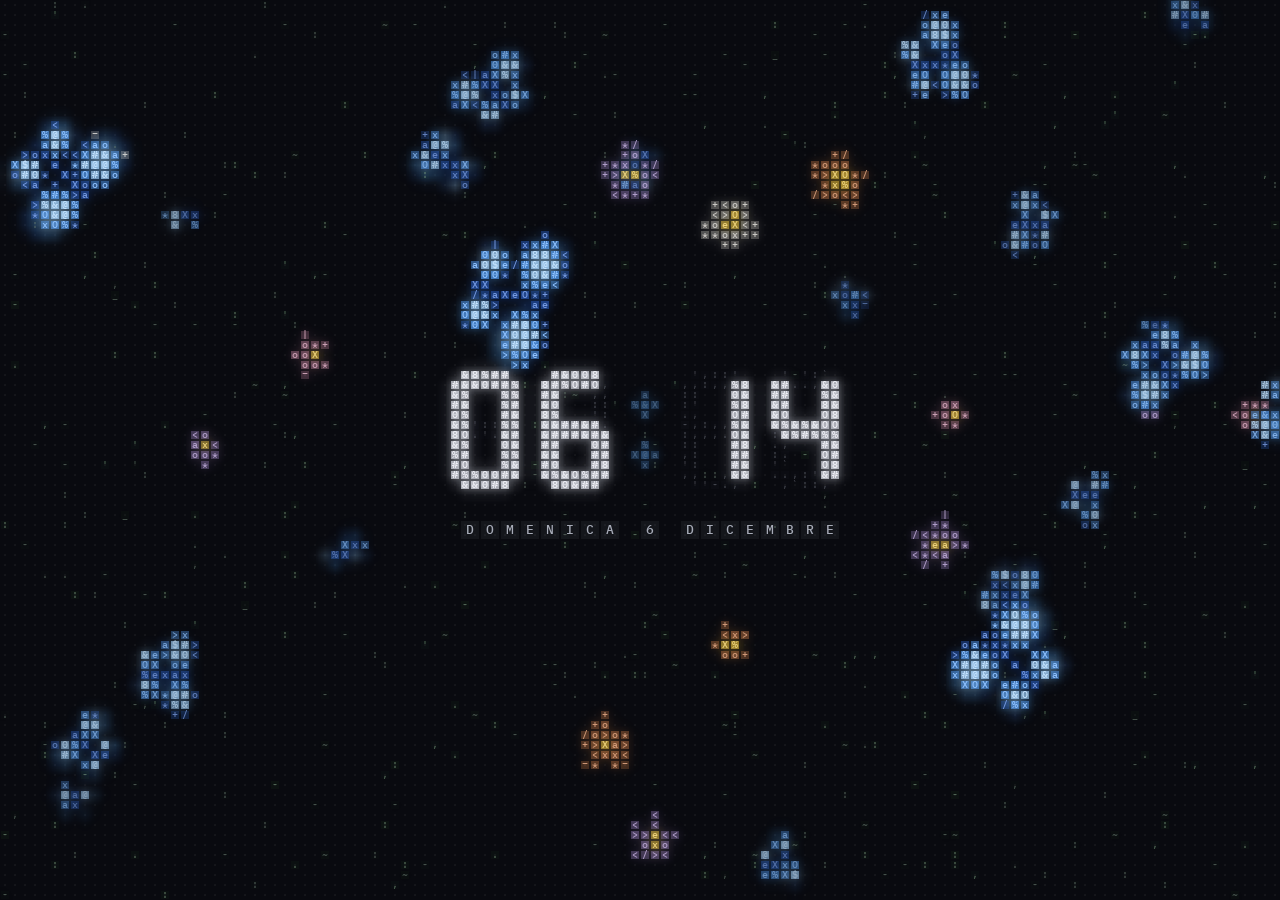
==== commit cda9b485: "Sfondo: ogni schermo con i suoi sfondi in rotazione; su un PC fisso la rotazione riparte Eric: sul P" ====
--- a/wallpaper/index.html
+++ b/wallpaper/index.html
@@ -3697,6 +3697,9 @@
      0 = a rotazione, 1..9 = un solo animale fisso. */
   /* Con il caricatore collegato: koi nello stagno (se l'opzione è attiva). */
   var pref = 0, koiAC = true, charging = false, hashFixed = fixed;
+  // "in carica" lo dice il programma, se c'è (sa anche se il PC ha una batteria): da allora
+  // la batteria del browser non conta più
+  var caricaDalProgramma = false;
   function applyChoice() {
     // la scelta esplicita nel menu vince; le koi in carica valgono solo "a rotazione"
     if (pref > 0 && pref <= SPECIES.length) { fixed = true; setMode(SPECIES[pref - 1].id, true); }
@@ -3738,15 +3741,26 @@
     }
     if (name === 'animale') pref = parseInt(val, 10) || 0;
     else if (name === 'koiInCarica') koiAC = val === true || val === 'true';
-    else if (name === 'inCarica') charging = val === true || val === 'true'; // dal programma Rust
+    else if (name === 'inCarica') { caricaDalProgramma = true; charging = val === true || val === 'true'; } // dal programma Rust
     else return;
     applyChoice();
   };
+  /* Nel browser e in Lively: la batteria del browser. Su un PC senza batteria Chrome dice
+     "in carica, piena, per sempre" (charging, level 1, dischargingTime Infinity), come un
+     portatile carico e attaccato: lo si crede in carica solo dopo averlo visto scendere sotto
+     il 100% o staccato, se no su un PC fisso resterebbero le koi per sempre. */
   if (navigator.getBattery) {
     navigator.getBattery().then(function (b) {
-      charging = b.charging;
-      applyChoice();
-      b.addEventListener('chargingchange', function () { charging = b.charging; applyChoice(); });
+      var vera = false;
+      function leggi() {
+        if (caricaDalProgramma) return;
+        if (!b.charging || b.level < 1 || b.dischargingTime !== Infinity) vera = true;
+        charging = vera && b.charging;
+        applyChoice();
+      }
+      leggi();
+      b.addEventListener('chargingchange', leggi);
+      b.addEventListener('levelchange', leggi);
     }).catch(function () { /* nessuna info batteria: si va avanti normalmente */ });
   }
 
